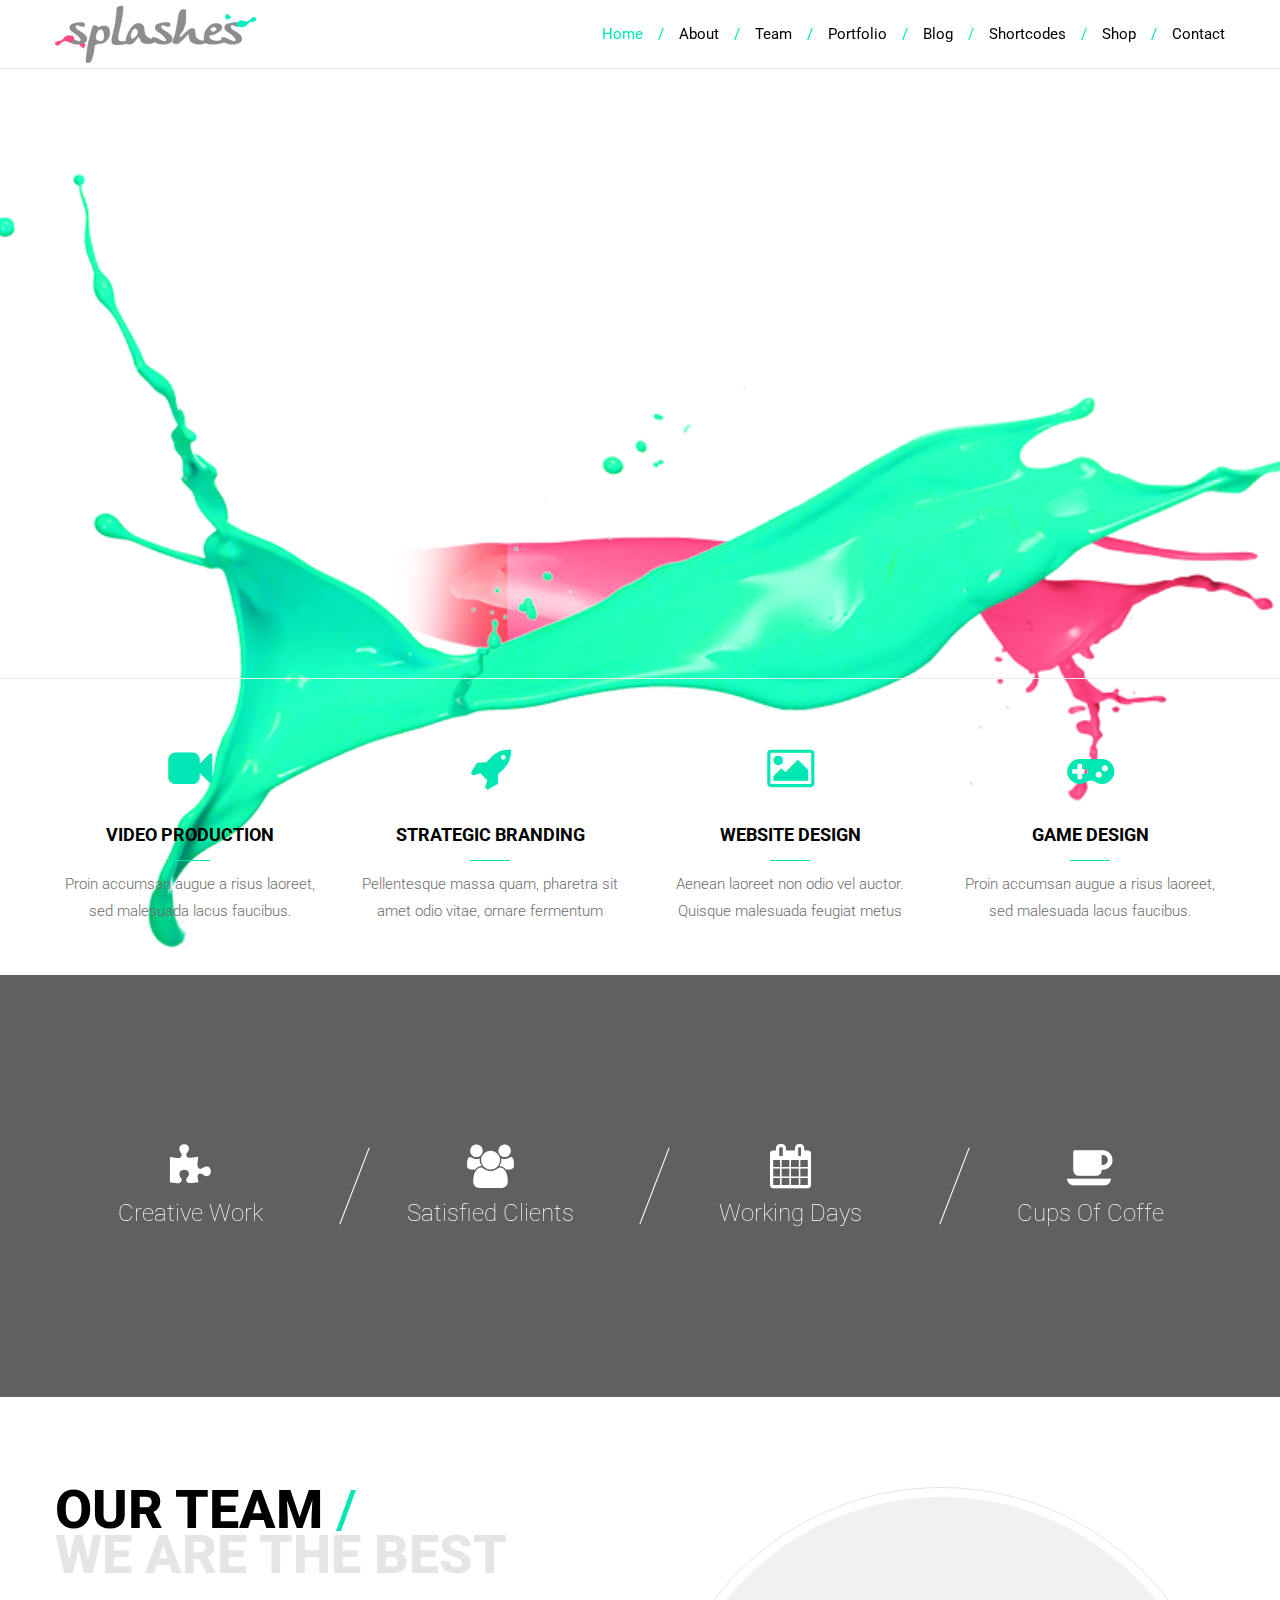
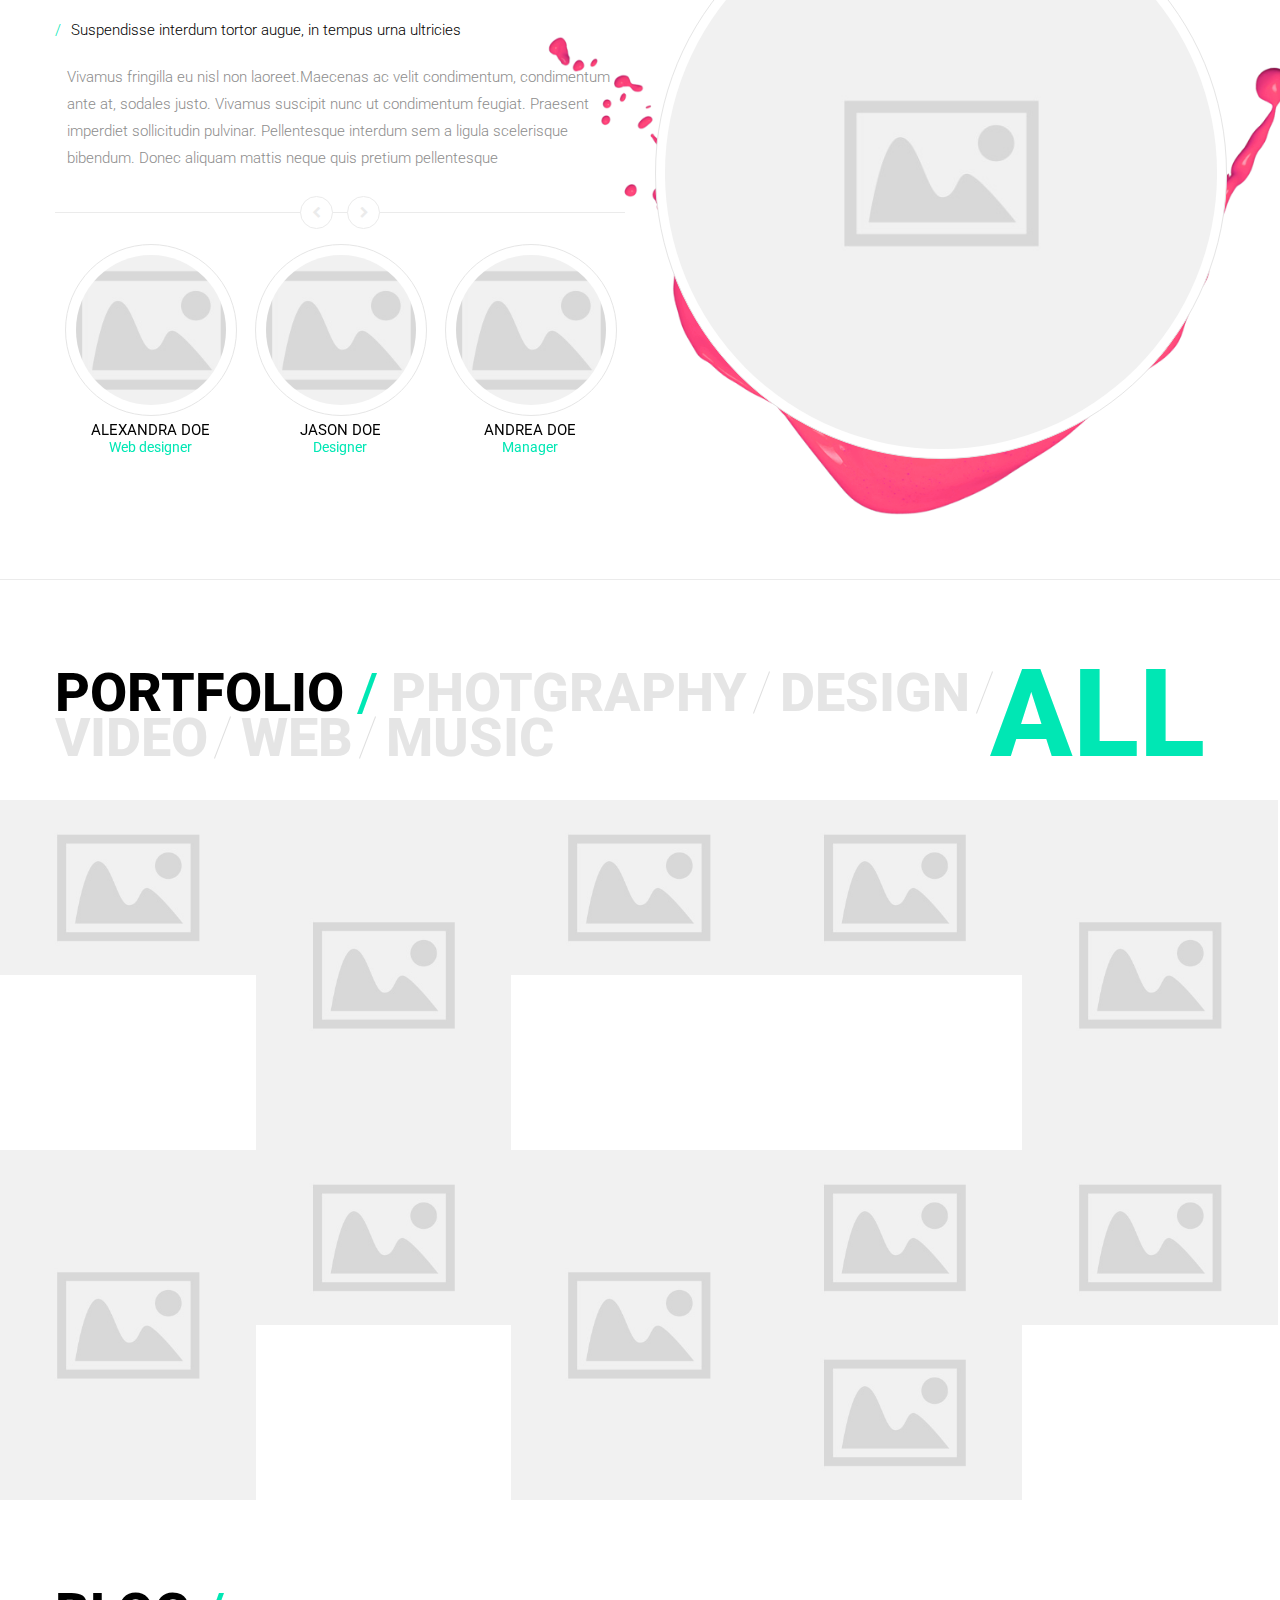
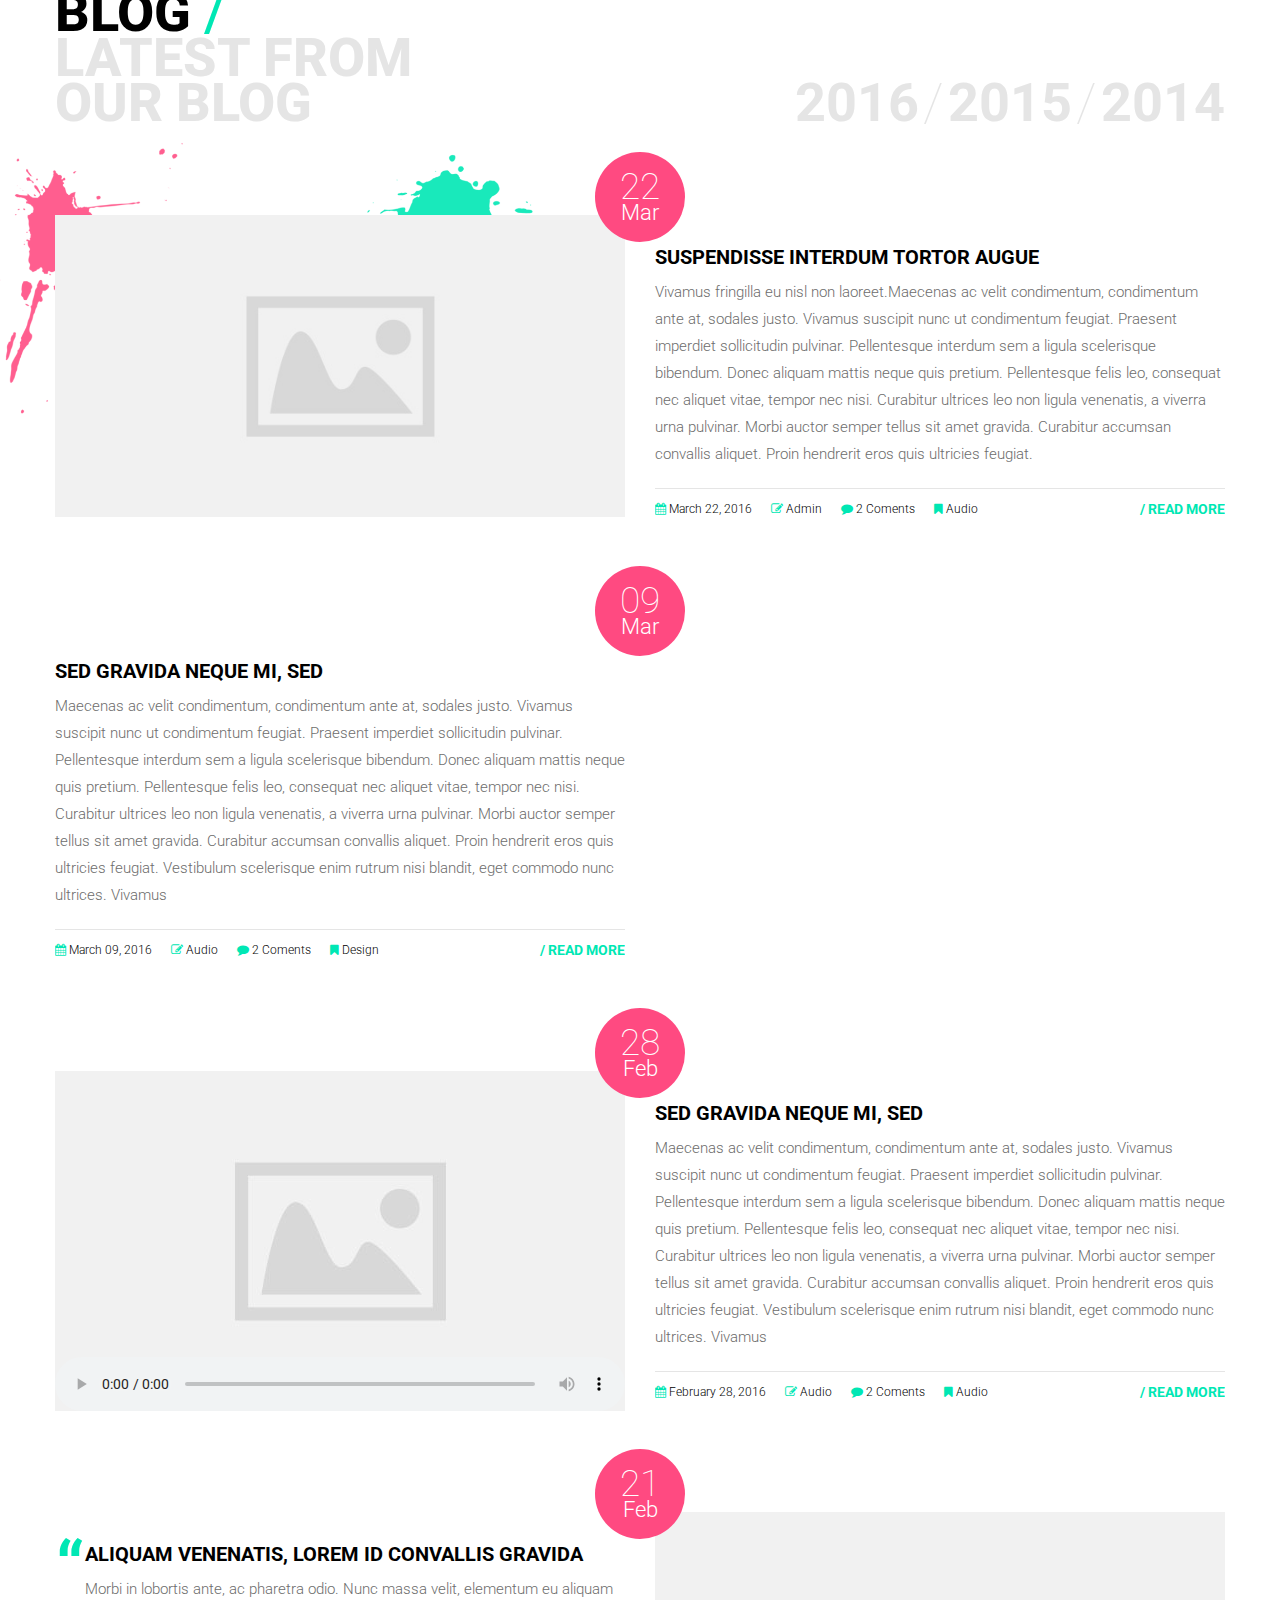
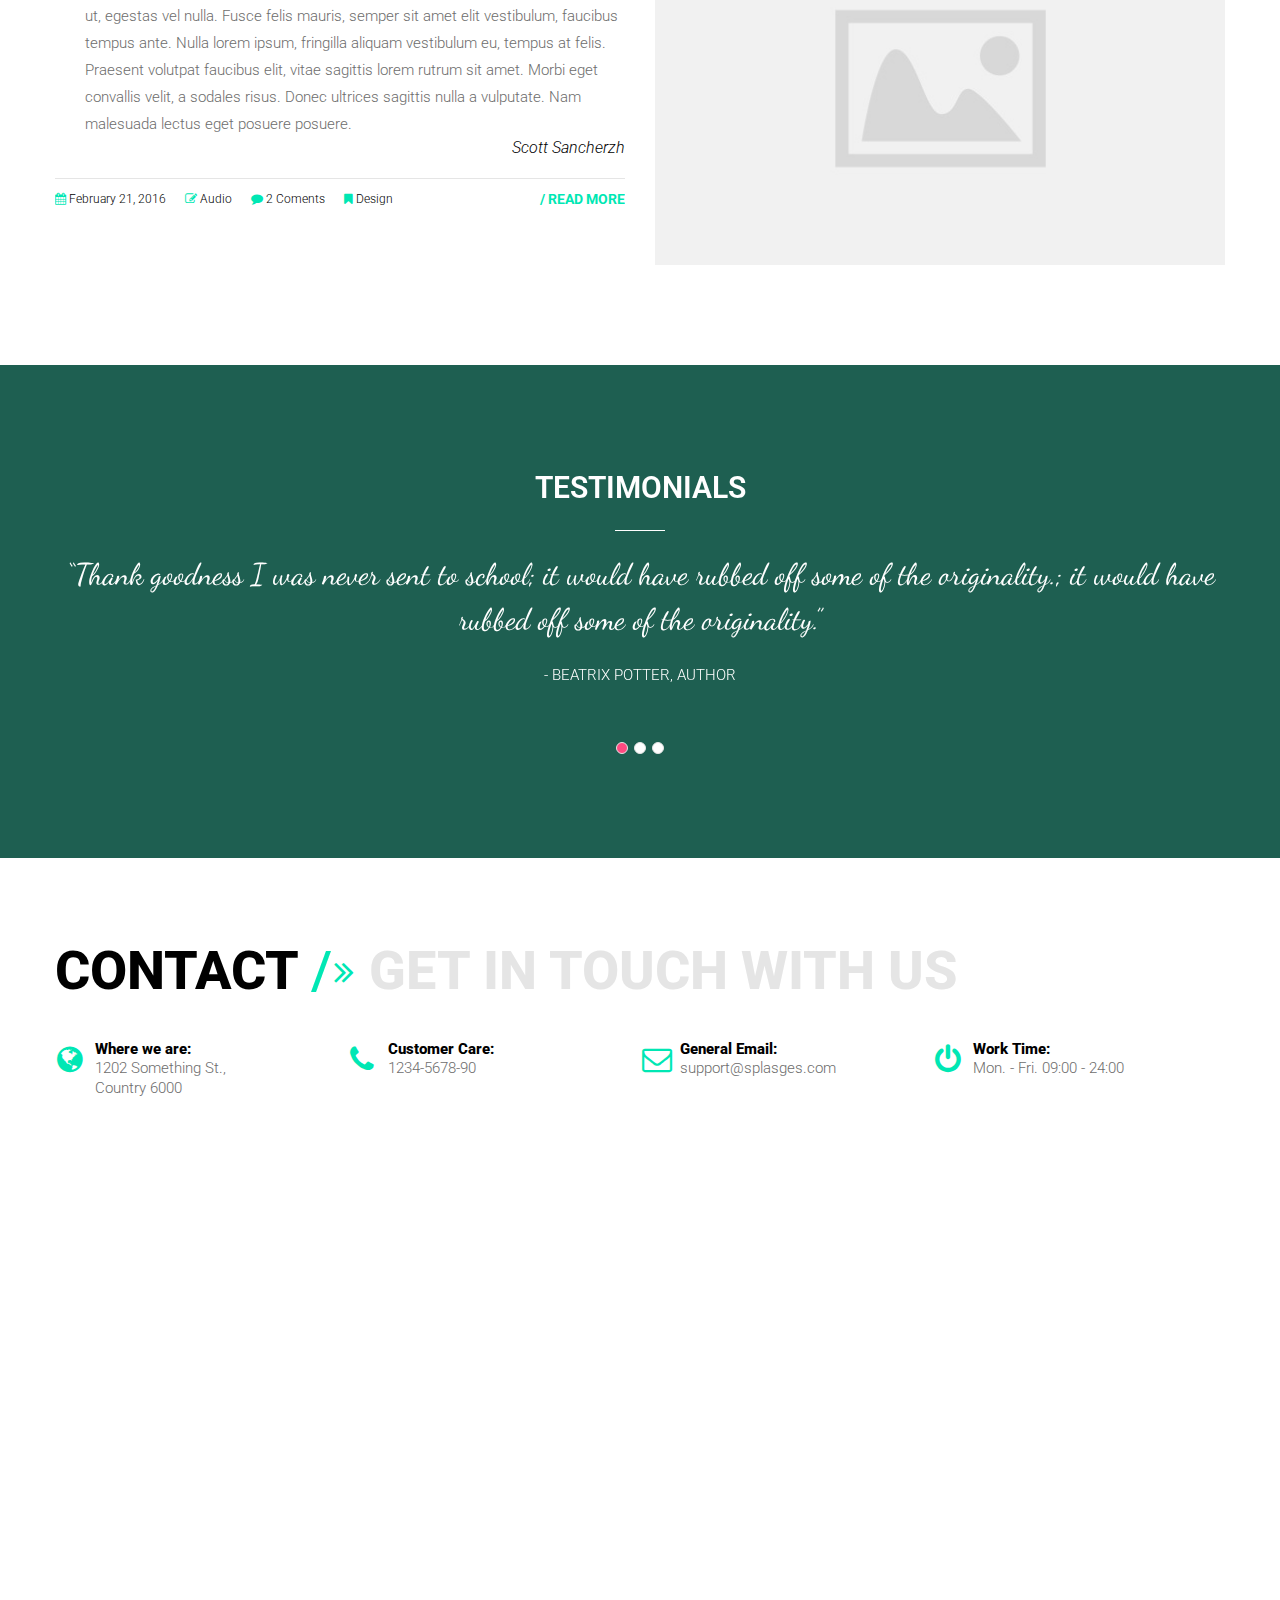
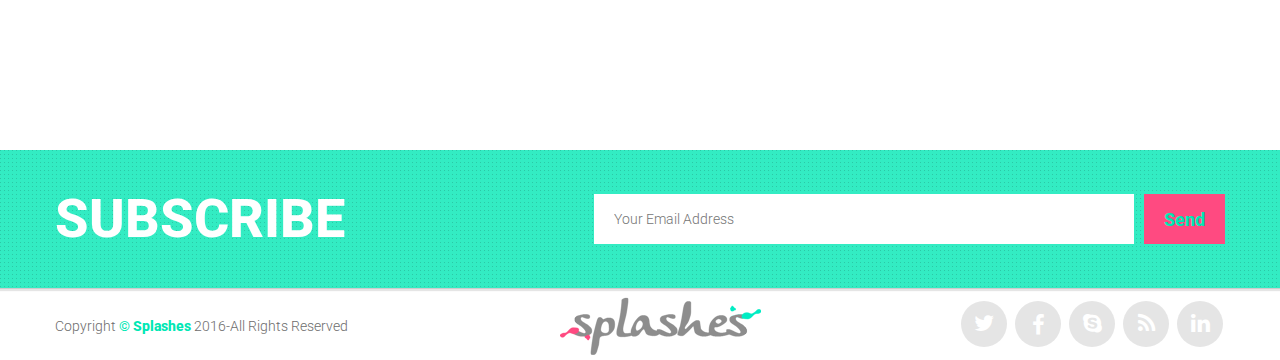
==== index.html @ 43b899f1 "first commit" ====
<!DOCTYPE html>
<html>
  <head>
    <title>Splashes</title>
    <meta charset="utf-8" />
    <meta
      name="viewport"
      content="width=device-width, initial-scale=1.0, minimum-scale=1.0"
    />
    <!--styles -->
    <link rel="stylesheet" href="css/main.css" />
    <link rel="stylesheet" href="css/jquery.fancybox.css" />
    <link rel="stylesheet" href="css/font-awesome.css" />
    <link rel="stylesheet" href="css/jquery.owl.carousel.css" />
    <link rel="stylesheet" href="css/animate.css" />
    <link
      rel="stylesheet"
      type="text/css"
      href="rs-plugin/css/settings.css"
      media="screen"
    />
    <!--styles -->
  </head>
  <body class="main-page pc">
    <!-- page header -->
    <header id="home">
      <!-- sticky menu -->
      <div class="stick-wrapper">
        <div class="sticky clear">
          <div class="grid-row">
            <img class="splash" src="img/splash.png" alt="" />
            <div class="logo">
              <a href="index.html"><img src="images/logo.png" alt="" /></a>
            </div>
            <nav class="nav">
              <a href="#" class="switcher">
                <i class="fa fa-bars"></i>
              </a>
              <ul class="clear">
                <li><a href="index.html" class="active-link">Home</a></li>
                <li><a href="aboutus.html">About</a></li>
                <li><a href="team.html">Team</a></li>
                <li>
                  <a href="portfolio-four-columns.html">Portfolio</a>
                  <ul>
                    <li>
                      <a href="portfolio-four-columns.html"
                        ><span>Four Columns</span></a
                      >
                    </li>
                    <li>
                      <a href="portfolio-tree-columns.html"
                        ><span>Three Columns</span></a
                      >
                    </li>
                    <li>
                      <a href="portfolio-two-columns.html"
                        ><span>Two Columns</span></a
                      >
                    </li>
                    <li>
                      <a href="portfolio-single-item.html"
                        ><span>Single Item</span></a
                      >
                    </li>
                  </ul>
                </li>
                <li>
                  <a href="blog-with-sidebar.html">Blog</a>
                  <ul>
                    <li>
                      <a href="blog-with-sidebar.html"
                        ><span>Blog With Sidebar</span></a
                      >
                    </li>
                    <li>
                      <a href="blog-fullwidth.html"
                        ><span>Blog Full Width</span></a
                      >
                    </li>
                    <li>
                      <a href="blog-single-post.html"
                        ><span>Single Post</span></a
                      >
                    </li>
                  </ul>
                </li>
                <li><a href="shortcodes.html">Shortcodes</a></li>
                <li class="left">
                  <a href="shop-product-list.html">Shop</a>
                  <ul>
                    <li>
                      <a href="shop-cart.html"><span>Shop Cart</span></a>
                    </li>
                    <li>
                      <a href="shop-product-list.html"
                        ><span>Shop Product List</span></a
                      >
                    </li>
                    <li>
                      <a href="shop-single-product.html"
                        ><span>Shop Single Product</span></a
                      >
                    </li>
                  </ul>
                </li>
                <li class="last"><a href="contact.html">Contact</a></li>
              </ul>
            </nav>
          </div>
        </div>
      </div>
      <!--/ sticky menu -->
    </header>
    <!--/ pade header -->
    <!-- page content -->

    <section id="about" class="about-us padding-section">
      <div class="grid-row" style="display: flex; justify-content: center">
          <div class="grid-col grid-col-12 content-img col-sd-12">
            <!-- <img class="ipad" src="images/ipad.png" alt /> -->
            <div class="h_iframe">
              <iframe
                src="https://www.youtube.com/embed/iA7XCf78ITU?autoplay=1"
                frameborder="0"
                allow="accelerometer; autoplay; encrypted-media; gyroscope; picture-in-picture"
                allowfullscreen
              ></iframe>
            </div>
            <img id="splash-1" src="img/splash-1.png" alt />
            <img id="splash-2" src="img/splash-2.png" alt />
          </div>
        </div>
      </div>
      <hr />
      <div class="grid-row clear">
        <div class="grid-col-row">
          <div class="item-example grid-col grid-col-3">
            <div class="rectangle"><i class="fa fa-video-camera"></i></div>
            <h3>VIDEO PRODUCTION</h3>
            <div class="line"></div>
            <p>
              Proin accumsan augue a risus laoreet, sed malesuada lacus
              faucibus.
            </p>
          </div>
          <div class="item-example grid-col grid-col-3">
            <div class="rectangle"><i class="fa fa-rocket"></i></div>
            <h3>STRATEGIC BRANDING</h3>
            <div class="line"></div>
            <p>
              Pellentesque massa quam, pharetra sit amet odio vitae, ornare
              fermentum
            </p>
          </div>
          <div class="item-example grid-col grid-col-3">
            <div class="rectangle"><i class="fa fa-image"></i></div>
            <h3>WEBSITE DESIGN</h3>
            <div class="line"></div>
            <p>
              Aenean laoreet non odio vel auctor. Quisque malesuada feugiat
              metus
            </p>
          </div>
          <div class="item-example grid-col grid-col-3">
            <div class="rectangle"><i class="fa fa-gamepad"></i></div>
            <h3>GAME DESIGN</h3>
            <div class="line"></div>
            <p>
              Proin accumsan augue a risus laoreet, sed malesuada lacus
              faucibus.
            </p>
          </div>
        </div>
      </div>
    </section>

    <section class="text-section parallaxed">
      <div
        class="parallax-image"
        data-parallax-left="0.5"
        data-parallax-top="0.3"
        data-parallax-scroll-speed="0.5"
      >
        <img src="images/parallax-2.jpg" alt="" />
      </div>
      <div class="grid-row">
        <div class="parallax-content-second">
          <div class="grid-col-row clear">
            <div class="grid-col grid-col-3">
              <div class="counter-block">
                <i class="fa fa-puzzle-piece"></i>
                <div class="counter" data-count="675"></div>
                <div class="counter-name">Creative Work</div>
              </div>
            </div>
            <div class="grid-col grid-col-3">
              <div class="counter-block">
                <i class="fa fa-group"></i>
                <div class="counter" data-count="945"></div>
                <div class="counter-name">Satisfied Clients</div>
              </div>
            </div>
            <div class="grid-col grid-col-3">
              <div class="counter-block">
                <i class="fa fa-calendar"></i>
                <div class="counter" data-count="756"></div>
                <div class="counter-name">Working Days</div>
              </div>
            </div>
            <div class="grid-col grid-col-3">
              <div class="counter-block last">
                <i class="fa fa-coffee"></i>
                <div class="counter" data-count="859"></div>
                <div class="counter-name">Cups Of Coffe</div>
              </div>
            </div>
          </div>
        </div>
      </div>
    </section>

    <section id="team" class="our-team padding-section">
      <div class="grid-row">
        <div class="grid-col-row clear">
          <div class="grid-col grid-col-6 col-sd-12">
            <div class="title">
              <span class="main-title">OUR TEAM</span>
              <span class="slash-icon">/</span><br />WE ARE THE BEST
            </div>
            <dl>
              <dt>
                Suspendisse interdum tortor augue, in tempus urna ultricies
              </dt>
              <dd>
                Vivamus fringilla eu nisl non laoreet.Maecenas ac velit
                condimentum, condimentum ante at, sodales justo. Vivamus
                suscipit nunc ut condimentum feugiat. Praesent imperdiet
                sollicitudin pulvinar. Pellentesque interdum sem a ligula
                scelerisque bibendum. Donec aliquam mattis neque quis pretium
                pellentesque
              </dd>
            </dl>
            <br />
            <div class="carousel-nav">
              <div class="carousel-button">
                <div class="prev"><i class="fa fa-chevron-left"></i></div>
                <div class="next"><i class="fa fa-chevron-right"></i></div>
              </div>
              <div class="carousel-line"></div>
            </div>
            <div id="tabs-carousel" class="owl-carousel choose-team">
              <div class="team-item">
                <div class="border-img">
                  <a id="tab1" class="active">
                    <div class="window-tabs">
                      <div class="overflow-block"></div>
                      <img src="images/team/img-team-2.jpg" alt />
                    </div>
                  </a>
                </div>
                <h2>alexandra doe</h2>
                <p>Web designer</p>
              </div>
              <div class="team-item">
                <div class="border-img">
                  <a id="tab2"
                    ><div class="window-tabs">
                      <div class="overflow-block"></div>
                      <img src="images/team/img-team-1.jpg" alt />
                    </div>
                  </a>
                </div>
                <h2>jason doe</h2>
                <p>Designer</p>
              </div>
              <div class="team-item">
                <div class="border-img">
                  <a id="tab3">
                    <div class="window-tabs">
                      <div class="overflow-block"></div>
                      <img src="images/team/img-team-3.jpg" alt />
                    </div>
                  </a>
                </div>
                <h2>andrea doe</h2>
                <p>Manager</p>
              </div>
              <div class="team-item">
                <div class="border-img">
                  <a id="tab4">
                    <div class="window-tabs">
                      <div class="overflow-block"></div>
                      <img src="images/team/img-team-4.jpg" alt />
                    </div>
                  </a>
                </div>
                <h2>luo bloxham</h2>
                <p>Web designer</p>
              </div>
              <div class="team-item">
                <div class="border-img">
                  <a id="tab5">
                    <div class="window-tabs">
                      <div class="overflow-block"></div>
                      <img src="images/team/img-team-5.jpg" alt />
                    </div>
                  </a>
                </div>
                <h2>alexandra doe</h2>
                <p>Web designer</p>
              </div>
            </div>
          </div>
          <div class="grid-col grid-col-6 col-sd-12">
            <div class="border-img">
              <div class="window-tabs big-window-tab">
                <div class="choose-team">
                  <div id="con_tab1" class="active">
                    <div class="overflow-block">
                      <div class="inform-item">
                        <div class="item-name">
                          Alexandra doe<br />
                          <p>web designer</p>
                        </div>
                        <p>
                          Ut in orci ac tortor sodales ultricies et vitae ante.
                          Nulla condimentum nec libero vel luctus. Donec odio
                          libero, ornare ac quam ac, rutrum ornare mi.
                        </p>
                        <div class="social-person clear">
                          <div class="circle">
                            <a href="#"><i class="fa fa-twitter"></i></a>
                          </div>
                          <div class="circle">
                            <a href="#"><i class="fa fa-facebook"></i></a>
                          </div>
                          <div class="circle">
                            <a href="#"><i class="fa fa-skype"></i></a>
                          </div>
                        </div>
                      </div>
                    </div>
                    <img src="images/team/img-team-2big.jpg" alt />
                  </div>
                  <div id="con_tab2">
                    <div class="overflow-block">
                      <div class="inform-item">
                        <div class="item-name">
                          jason doe<br />
                          <p>designer</p>
                        </div>
                        <p>
                          Ut in orci ac tortor sodales ultricies et vitae ante.
                          Nulla condimentum nec libero vel luctus. Donec odio
                          libero, ornare ac quam ac, rutrum ornare mi.
                        </p>
                        <div class="social-person clear">
                          <div class="circle">
                            <a href="#"><i class="fa fa-twitter"></i></a>
                          </div>
                          <div class="circle">
                            <a href="#"><i class="fa fa-facebook"></i></a>
                          </div>
                          <div class="circle">
                            <a href="#"><i class="fa fa-skype"></i></a>
                          </div>
                        </div>
                      </div>
                    </div>
                    <img src="images/team/img-team-1big.jpg" alt />
                  </div>
                  <div id="con_tab3">
                    <div class="overflow-block">
                      <div class="inform-item">
                        <div class="item-name">
                          jason doe<br />
                          <p>designer</p>
                        </div>
                        <p>
                          Ut in orci ac tortor sodales ultricies et vitae ante.
                          Nulla condimentum nec libero vel luctus. Donec odio
                          libero, ornare ac quam ac, rutrum ornare mi.
                        </p>
                        <div class="social-person clear">
                          <div class="circle">
                            <a href="#"><i class="fa fa-twitter"></i></a>
                          </div>
                          <div class="circle">
                            <a href="#"><i class="fa fa-facebook"></i></a>
                          </div>
                          <div class="circle">
                            <a href="#"><i class="fa fa-skype"></i></a>
                          </div>
                        </div>
                      </div>
                    </div>
                    <img src="images/team/img-team-3big.jpg" alt />
                  </div>
                  <div id="con_tab4">
                    <div class="overflow-block">
                      <div class="inform-item">
                        <div class="item-name">
                          Luo bloxham<br />
                          <p>designer</p>
                        </div>
                        <p>
                          Ut in orci ac tortor sodales ultricies et vitae ante.
                          Nulla condimentum nec libero vel luctus. Donec odio
                          libero, ornare ac quam ac, rutrum ornare mi.
                        </p>
                        <div class="social-person clear">
                          <div class="circle">
                            <a href="#"><i class="fa fa-twitter"></i></a>
                          </div>
                          <div class="circle">
                            <a href="#"><i class="fa fa-facebook"></i></a>
                          </div>
                          <div class="circle">
                            <a href="#"><i class="fa fa-skype"></i></a>
                          </div>
                        </div>
                      </div>
                    </div>
                    <img src="images/team/img-team-4big.jpg" alt />
                  </div>
                  <div id="con_tab5">
                    <div class="overflow-block">
                      <div class="inform-item">
                        <div class="item-name">
                          alexandra doe<br />
                          <p>designer</p>
                        </div>
                        <p>
                          Ut in orci ac tortor sodales ultricies et vitae ante.
                          Nulla condimentum nec libero vel luctus. Donec odio
                          libero, ornare ac quam ac, rutrum ornare mi.
                        </p>
                        <div class="social-person clear">
                          <div class="circle">
                            <a href="#"><i class="fa fa-twitter"></i></a>
                          </div>
                          <div class="circle">
                            <a href="#"><i class="fa fa-facebook"></i></a>
                          </div>
                          <div class="circle">
                            <a href="#"><i class="fa fa-skype"></i></a>
                          </div>
                        </div>
                      </div>
                    </div>
                    <img src="images/team/img-team-5big.jpg" alt />
                  </div>
                </div>
              </div>
              <img id="splash-3" src="img/splash-3.png" alt />
            </div>
          </div>
        </div>
      </div>
    </section>

    <hr />

    <section id="portfolio" class="portfolio padding-section">
      <div class="grid-row">
        <div class="portfolio-filter clear">
          <div class="title">
            <a href="#" class="all-iso-item active" data-filter=".item">ALL</a>
            <span class="main-title">PORTFOLIO</span>
            <span class="slash-icon">/</span>
            <a href="#" data-filter=".photo">PHOTGRAPHY</a>
            <a href="#" data-filter=".design">DESIGN</a>
            <a href="#" data-filter=".video">VIDEO</a>
            <a href="#" data-filter=".web">WEB</a>
            <a href="#" data-filter=".music">MUSIC</a>
          </div>
        </div>
      </div>
      <div class="isotope">
        <div class="item design photo video web">
          <div class="portfolio-hover">
            <div class="portfolio-info">
              <a href=""><div class="portfolio-title">Future timeline</div></a>
              <div class="portfolio-divider"></div>
              <div class="portfolio-description">Photography, Art</div>
            </div>
          </div>
          <img src="images/isotop/iso1.jpg" alt />
        </div>
        <div class="item illust video">
          <div class="portfolio-hover">
            <div class="portfolio-info">
              <a href=""><div class="portfolio-title">Sit Amet</div></a>
              <div class="portfolio-divider"></div>
              <div class="portfolio-description">Video, Art</div>
            </div>
          </div>
          <img src="images/isotop/iso3.jpg" alt />
        </div>
        <div class="item design illust photo web">
          <div class="portfolio-hover">
            <div class="portfolio-info">
              <a href=""><div class="portfolio-title">Sed Laoreete</div></a>
              <div class="portfolio-divider"></div>
              <div class="portfolio-description">Video, Photography</div>
            </div>
          </div>
          <img src="images/isotop/iso5.jpg" alt />
        </div>
        <div class="item illust photo">
          <div class="portfolio-hover">
            <div class="portfolio-info">
              <a href=""><div class="portfolio-title">Amet Interdum</div></a>
              <div class="portfolio-divider"></div>
              <div class="portfolio-description">Music, Art</div>
            </div>
          </div>
          <img src="images/isotop/iso8.jpg" alt />
        </div>
        <div class="item design video web">
          <div class="portfolio-hover">
            <div class="portfolio-info">
              <a href=""><div class="portfolio-title">Cras varius</div></a>
              <div class="portfolio-divider"></div>
              <div class="portfolio-description">Photography, Art</div>
            </div>
          </div>
          <img src="images/isotop/iso10.jpg" alt />
        </div>
        <div class="item illust photo video">
          <div class="portfolio-hover">
            <div class="portfolio-info">
              <a href=""><div class="portfolio-title">Maecenas Semper</div></a>
              <div class="portfolio-divider"></div>
              <div class="portfolio-description">Business, Art</div>
            </div>
          </div>
          <img src="images/isotop/iso2.jpg" alt />
        </div>
        <div class="item illust video web music">
          <div class="portfolio-hover">
            <div class="portfolio-info">
              <a href=""
                ><div class="portfolio-title">Scelerisque Venen</div></a
              >
              <div class="portfolio-divider"></div>
              <div class="portfolio-description">Music, Art</div>
            </div>
          </div>
          <img src="images/isotop/iso6.jpg" alt />
        </div>
        <div class="item design photo music">
          <div class="portfolio-hover">
            <div class="portfolio-info">
              <a href=""><div class="portfolio-title">Libero Luctus</div></a>
              <div class="portfolio-divider"></div>
              <div class="portfolio-description">Music, Art</div>
            </div>
          </div>
          <img src="images/isotop/iso9.jpg" alt />
        </div>
        <div class="item photo web music">
          <div class="portfolio-hover">
            <div class="portfolio-info">
              <a href=""><div class="portfolio-title">Dlandit Cursus</div></a>
              <div class="portfolio-divider"></div>
              <div class="portfolio-description">Business, Art</div>
            </div>
          </div>
          <img src="images/isotop/iso4.jpg" alt />
        </div>
        <div class="item photo video web music">
          <div class="portfolio-hover">
            <div class="portfolio-info">
              <a href=""><div class="portfolio-title">Future timeline</div></a>
              <div class="portfolio-divider"></div>
              <div class="portfolio-description">Music, Photography</div>
            </div>
          </div>
          <img src="images/isotop/iso7.jpg" alt />
        </div>
        <div class="item design video music">
          <div class="portfolio-hover">
            <div class="portfolio-info">
              <a href=""><div class="portfolio-title">Sed Tempor</div></a>
              <div class="portfolio-divider"></div>
              <div class="portfolio-description">Business, Art</div>
            </div>
          </div>
          <img src="images/isotop/iso11.jpg" alt />
        </div>
      </div>
    </section>
    <section id="blog" class="padding-section">
      <div class="blog-head">
        <div class="grid-row">
          <div class="grid-col-row clear position">
            <div class="grid-col">
              <div class="title">
                <span class="main-title">BLOG</span>
                <span class="slash-icon">/</span><br />
                LATEST FROM<br />OUR BLOG
              </div>
            </div>
            <div class="grid-col grid-col-8 clear bottom">
              <div class="years"><a href="blog-fullwidth.html">2016</a></div>
              <div class="slash">/</div>
              <div class="years"><a href="blog-fullwidth.html">2015</a></div>
              <div class="slash">/</div>
              <div class="years"><a href="blog-fullwidth.html">2014</a></div>
            </div>
          </div>
        </div>
      </div>
      <div class="blog-content">
        <div class="grid-row">
          <div class="blog">
            <div class="item clear">
              <div class="date-round">
                <div class="date-mounth">
                  <span>22</span>
                  <p>Mar</p>
                </div>
              </div>
              <div class="media-block left-block">
                <img id="splash-4" src="img/splash-4.png" alt />
                <div class="picture">
                  <div class="hover-effect"></div>
                  <div class="link-cont">
                    <a
                      href="blog-single-post.html"
                      class="cws-slide-left fa fa-share-alt"
                    ></a>
                    <a
                      href="images/blog-image1.jpg"
                      class="fancy fa fa-search"
                    ></a>
                    <a
                      href="blog-single-post.html"
                      class="cws-slide-right fa fa-heart"
                    ></a>
                  </div>
                  <img src="images/blog-image1.jpg" alt />
                  <div class="canvas">
                    <div class="grad"></div>
                  </div>
                </div>
              </div>

              <div class="item-header">
                <h2>Suspendisse interdum tortor augue</h2>
              </div>
              <div class="content">
                <p>
                  Vivamus fringilla eu nisl non laoreet.Maecenas ac velit
                  condimentum, condimentum ante at, sodales justo. Vivamus
                  suscipit nunc ut condimentum feugiat. Praesent imperdiet
                  sollicitudin pulvinar. Pellentesque interdum sem a ligula
                  scelerisque bibendum. Donec aliquam mattis neque quis pretium.
                  Pellentesque felis leo, consequat nec aliquet vitae, tempor
                  nec nisi. Curabitur ultrices leo non ligula venenatis, a
                  viverra urna pulvinar. Morbi auctor semper tellus sit amet
                  gravida. Curabitur accumsan convallis aliquet. Proin hendrerit
                  eros quis ultricies feugiat.
                </p>
              </div>
              <div class="post-info clear">
                <span><i class="fa fa-calendar"></i> March 22, 2016</span>
                <span><i class="fa fa-edit"></i> Admin</span>
                <span><i class="fa fa-comment"></i> 2 Coments</span>
                <span><i class="fa fa-bookmark"></i> Audio</span>
                <a class="button" href="#">/ READ MORE</a>
              </div>
            </div>
            <div class="item clear">
              <div class="date-round">
                <div class="date-mounth">
                  <span>09</span>
                  <p>Mar</p>
                </div>
              </div>
              <div class="media-block right-block">
                <div class="video">
                  <iframe
                    src="https://www.youtube.com/embed/k_okcNVZqqI"
                  ></iframe>
                </div>
              </div>
              <div class="item-header">
                <h2>Sed gravida neque mi, sed</h2>
              </div>
              <div class="content">
                <p>
                  Maecenas ac velit condimentum, condimentum ante at, sodales
                  justo. Vivamus suscipit nunc ut condimentum feugiat. Praesent
                  imperdiet sollicitudin pulvinar. Pellentesque interdum sem a
                  ligula scelerisque bibendum. Donec aliquam mattis neque quis
                  pretium. Pellentesque felis leo, consequat nec aliquet vitae,
                  tempor nec nisi. Curabitur ultrices leo non ligula venenatis,
                  a viverra urna pulvinar. Morbi auctor semper tellus sit amet
                  gravida. Curabitur accumsan convallis aliquet. Proin hendrerit
                  eros quis ultricies feugiat. Vestibulum scelerisque enim
                  rutrum nisi blandit, eget commodo nunc ultrices. Vivamus
                </p>
              </div>
              <div class="post-info clear">
                <span><i class="fa fa-calendar"></i> March 09, 2016</span>
                <span><i class="fa fa-edit"></i> Audio</span>
                <span><i class="fa fa-comment"></i> 2 Coments</span>
                <span><i class="fa fa-bookmark"></i> Design</span>
                <a class="button" href="#">/ READ MORE</a>
              </div>
            </div>
            <div class="item clear">
              <div class="date-round">
                <div class="date-mounth">
                  <span>28</span>
                  <p>Feb</p>
                </div>
              </div>
              <div class="media-block left-block">
                <div class="picture">
                  <div class="hover-effect"></div>
                  <div class="link-cont">
                    <a
                      href="blog-single-post.html"
                      class="cws-slide-left fa fa-headphones"
                    ></a>
                    <a
                      href="images/blog-image2.jpg"
                      class="fancy fa fa-search"
                    ></a>
                    <a
                      href="blog-single-post.html"
                      class="cws-slide-right fa fa-heart"
                    ></a>
                  </div>
                  <div class="music">
                    <img src="images/blog-image2.jpg" alt />
                    <audio controls>
                      <source src="audio/audio.mp3" type="audio/mpeg" />
                    </audio>
                  </div>
                </div>
              </div>
              <div class="item-header">
                <h2>Sed gravida neque mi, sed</h2>
              </div>
              <div class="content">
                <p>
                  Maecenas ac velit condimentum, condimentum ante at, sodales
                  justo. Vivamus suscipit nunc ut condimentum feugiat. Praesent
                  imperdiet sollicitudin pulvinar. Pellentesque interdum sem a
                  ligula scelerisque bibendum. Donec aliquam mattis neque quis
                  pretium. Pellentesque felis leo, consequat nec aliquet vitae,
                  tempor nec nisi. Curabitur ultrices leo non ligula venenatis,
                  a viverra urna pulvinar. Morbi auctor semper tellus sit amet
                  gravida. Curabitur accumsan convallis aliquet. Proin hendrerit
                  eros quis ultricies feugiat. Vestibulum scelerisque enim
                  rutrum nisi blandit, eget commodo nunc ultrices. Vivamus
                </p>
              </div>
              <div class="post-info clear">
                <span><i class="fa fa-calendar"></i> February 28, 2016</span>
                <span><i class="fa fa-edit"></i> Audio</span>
                <span><i class="fa fa-comment"></i> 2 Coments</span>
                <span><i class="fa fa-bookmark"></i> Audio</span>
                <a class="button" href="#">/ READ MORE</a>
              </div>
            </div>
            <div class="item clear">
              <div class="date-round">
                <div class="date-mounth">
                  <span>21</span>
                  <p>Feb</p>
                </div>
              </div>
              <div class="media-block right-block">
                <div class="picture">
                  <div class="hover-effect"></div>
                  <div class="link-cont">
                    <a
                      href="blog-single-post.html"
                      class="cws-slide-left fa fa-share-alt"
                    ></a>
                    <a
                      href="images/blog-image3.jpg"
                      class="fancy fa fa-search"
                    ></a>
                    <a
                      href="blog-single-post.html"
                      class="cws-slide-right fa fa-heart"
                    ></a>
                  </div>
                  <img src="images/blog-image3.jpg" alt />
                </div>
              </div>
              <div class="content">
                <div class="quote">
                  <blockquote class="blog-quote">
                    <h2>Aliquam venenatis, lorem id convallis gravida</h2>
                    <p>
                      Morbi in lobortis ante, ac pharetra odio. Nunc massa
                      velit, elementum eu aliquam ut, egestas vel nulla. Fusce
                      felis mauris, semper sit amet elit vestibulum, faucibus
                      tempus ante. Nulla lorem ipsum, fringilla aliquam
                      vestibulum eu, tempus at felis. Praesent volutpat faucibus
                      elit, vitae sagittis lorem rutrum sit amet. Morbi eget
                      convallis velit, a sodales risus. Donec ultrices sagittis
                      nulla a vulputate. Nam malesuada lectus eget posuere
                      posuere.
                    </p>
                    <div class="quote-author">Scott Sancherzh</div>
                  </blockquote>
                </div>
              </div>
              <div class="post-info clear">
                <span><i class="fa fa-calendar"></i> February 21, 2016</span>
                <span><i class="fa fa-edit"></i> Audio</span>
                <span><i class="fa fa-comment"></i> 2 Coments</span>
                <span><i class="fa fa-bookmark"></i> Design</span>
                <a class="button" href="#">/ READ MORE</a>
              </div>
            </div>
          </div>
        </div>
      </div>
    </section>
    <section id="innovation" class="innovation parallaxed">
      <div
        class="parallax-image"
        data-parallax-left="0.5"
        data-parallax-top="0.3"
        data-parallax-scroll-speed="0.5"
      >
        <img src="images/parallax-3.jpg" alt="" />
      </div>
      <div class="grid-row">
        <div class="parallax-content-third">
          <div id="client-carousel" class="owl-carousel">
            <div>
              <p class="testimonial-title">TESTIMONIALS</p>
              <div class="testimonial-separator"></div>
              <p class="testimonial-text">
                “Thank goodness I was never sent to school; it would have rubbed
                off some of the originality.; it would have rubbed off some of
                the originality.”
              </p>
              <p class="testimonial-author">- BEATRIX POTTER, AUTHOR</p>
            </div>
            <div>
              <p class="testimonial-title">TESTIMONIALS</p>
              <div class="testimonial-separator"></div>
              <p class="testimonial-text">
                “Thank goodness I was never sent to school; it would have rubbed
                off some of the originality.”
              </p>
              <p class="testimonial-author">- BEATRIX POTTER, AUTHOR</p>
            </div>
            <div>
              <p class="testimonial-title">TESTIMONIALS</p>
              <div class="testimonial-separator"></div>
              <p class="testimonial-text">
                “Thank goodness I was never sent to school; it would have rubbed
                off some of the originality.”
              </p>
              <p class="testimonial-author">- BEATRIX POTTER, AUTHOR</p>
            </div>
          </div>
        </div>
      </div>
    </section>
    <section id="contact" class="contact padding-section">
      <div class="contact-head">
        <div class="grid-row">
          <div class="title">
            <span class="main-title">CONTACT</span>
            <span class="slash-icon"
              >/<i class="fa fa-angle-double-right"></i>
            </span>
            <h5>GET IN TOUCH WITH US</h5>
          </div>
        </div>
      </div>
      <div class="grid-row clear">
        <div class="grid-contact">
          <i class="fa fa-globe"></i>
          <div class="contact-content">
            <div class="kind-contact">Where we are:</div>
            <p>1202 Something St.,<br />Country 6000</p>
          </div>
        </div>
        <div class="grid-contact">
          <i class="fa fa-phone"></i>
          <div class="contact-content">
            <div class="kind-contact">Customer Care:</div>
            <p><a href="tel:1234567890">1234-5678-90</a></p>
          </div>
        </div>
        <div class="grid-contact">
          <i class="fa fa-envelope-o"></i>
          <div class="contact-content">
            <div class="kind-contact">General Email:</div>
            <p><a href="mailto:kalfimov@gmail.com">support@splasges.com</a></p>
          </div>
        </div>
        <div class="grid-contact">
          <i class="fa fa-power-off"></i>
          <div class="contact-content">
            <div class="kind-contact">Work Time:</div>
            <p>Mon. - Fri. 09:00 - 24:00</p>
          </div>
        </div>
      </div>
      <div class="map">
        <div id="map" class="google-map"></div>
      </div>
      <div class="subscribe">
        <div class="grid-row clear">
          <div class="them-mask"></div>
          <div class="subscribe-header">subscribe</div>
          <form action="#" class="clear">
            <input type="email" placeholder="Your Email Address" />
            <button type="submit" class="button-send">Send</button>
          </form>
        </div>
      </div>
    </section>
    <!--/ page content -->
    <!-- page footer -->
    <footer id="footer">
      <div class="grid-row clear">
        <div class="footer">
          <div id="copyright">
            Copyright<span> Splashes</span> 2016-All Rights Reserved
          </div>
          <a href="index.html" class="footer-logo"
            ><img src="images/logo.png" alt=""
          /></a>
          <div class="social">
            <a href="#"
              ><div class="contact-round"><i class="fa fa-twitter"></i></div
            ></a>
            <a href="#"
              ><div class="contact-round"><i class="fa fa-facebook"></i></div
            ></a>
            <a href="#"
              ><div class="contact-round"><i class="fa fa-skype"></i></div
            ></a>
            <a href="#"
              ><div class="contact-round"><i class="fa fa-rss"></i></div
            ></a>
            <a href="#"
              ><div class="contact-round"><i class="fa fa-linkedin"></i></div
            ></a>
          </div>
        </div>
      </div>
    </footer>
    <!--/ page footer -->
    <a href="#" id="scroll-top" class="scroll-top"
      ><i class="fa fa-angle-up"></i
    ></a>
    <!-- scripts -->
    <script src="js/jquery.min.js"></script>
    <script
      type="text/javascript"
      src="rs-plugin/js/jquery.themepunch.tools.min.js"
    ></script>
    <script
      type="text/javascript"
      src="rs-plugin/js/jquery.themepunch.revolution.min.js"
    ></script>
    <script
      type="text/javascript"
      src="rs-plugin/js/extensions/revolution.extension.video.min.js"
    ></script>
    <script
      type="text/javascript"
      src="rs-plugin/js/extensions/revolution.extension.slideanims.min.js"
    ></script>
    <script
      type="text/javascript"
      src="rs-plugin/js/extensions/revolution.extension.actions.min.js"
    ></script>
    <script
      type="text/javascript"
      src="rs-plugin/js/extensions/revolution.extension.layeranimation.min.js"
    ></script>
    <script
      type="text/javascript"
      src="rs-plugin/js/extensions/revolution.extension.kenburn.min.js"
    ></script>
    <script
      type="text/javascript"
      src="rs-plugin/js/extensions/revolution.extension.navigation.min.js"
    ></script>
    <script
      type="text/javascript"
      src="rs-plugin/js/extensions/revolution.extension.migration.min.js"
    ></script>
    <script
      type="text/javascript"
      src="rs-plugin/js/extensions/revolution.extension.parallax.min.js"
    ></script>
    <script
      type="text/javascript"
      src="http://maps.google.com/maps/api/js?sensor=false"
    ></script>
    <script
      type="text/javascript"
      src="http://google-maps-utility-library-v3.googlecode.com/svn/trunk/infobox/src/infobox_packed.js"
    ></script>
    <script src="js/main.js"></script>
    <script src="js/jquery.easing.1.3.js"></script>
    <script src="js/wow.min.js"></script>
    <script src="js/jquery.isotope.min.js"></script>
    <script src="js/jquery.owl.carousel.js"></script>
    <script src="js/jquery.fancybox.pack.js"></script>
    <script src="js/jquery.fancybox-media.js"></script>
    <script src="js/retina.min.js"></script>
    <!--/ scripts -->
  </body>
</html>
---- css/main.css ----
/*
-----------------------------------------------------------------------------------
-- GENERAL
	-- reset
	-- defaults
	-- headings
	-- buttons
-- CONTENT PAGE 	
	-- sticky menu
	-- mobile menu
	-- about us
	-- contact
	-- subscribe
	-- text section
	-- tabs carousel
	-- choose team
	-- counter
	-- blog section
	-- parallax
	-- slider
	-- slider content
	-- our large team
	-- about-us page
	-- skill-bar
	-- portfolio single item
	-- alert-boxes
	-- list type
	-- tabs
	-- accordions
	-- block quote
	-- video player
-- LAYOUT
	-- scroll top
	-- clearfix
	-- grid
	-- columns
	-- page-title
	-- dividers
	-- img float
-- PLUGINS
	-- owl carousel
	-- owl carousel nav
	-- isotop
	-- isotope four columns
	-- google map
	-- footer
-- WIDGETS
	-- widget default set
	-- widget categories
	-- widget text
	-- widget search
	-- widget calendar
	-- widget recent posts
	-- widget latest news
	-- widget contact form
	-- widget flickr
	-- widget recent comments
	-- widget follow & subscribe
	-- widget menu
-- WOOCOMMERCE
	-- shop
	-- widget filter price
	-- pagination
	-- woocommerce tags
	-- woocommerce comments
	-- product carousel
	-- shop cart
	-- message form

	
*/
@import url(http://fonts.googleapis.com/css?family=Roboto:900,500,400italic,400italic,300italic,300,700,400);
@import url(http://fonts.googleapis.com/css?family=Dancing+Script);
@import url(http://fonts.googleapis.com/css?family=Pacifico);
/**/
/* reset */
/**/
html,
body {
  width: 100%;
  min-height: 100%;
  -webkit-tap-highlight-color: rgba(0, 0, 0, 0);
}
html,
body,
iframe,
header,
footer,
main,
aside,
nav,
section,
article,
div,
h1,
h2,
h3,
h4,
h5,
h6,
p,
dl,
dt,
dd,
ul,
ol,
li,
hr,
blockquote,
pre,
a,
address,
del,
em,
sub,
figure,
figcaption,
img,
form,
fieldset,
legend,
label,
input,
select,
textarea,
button,
table,
thead,
tbody,
tfoot,
tr,
th,
td {
  margin: 0;
  padding: 0;
  border: 0;
  outline: none;
  background: none;
  font-size: 100%;
  font: inherit;
  vertical-align: baseline;
}
html,
body,
iframe,
header,
footer,
main,
aside,
nav,
section,
article,
div,
h1,
h2,
h3,
h4,
h5,
h6,
p,
dl,
dt,
dd,
ul,
ol,
li,
hr,
blockqoute,
pre,
figure,
figcaption,
address,
form,
fieldset,
legend,
label,
input,
select,
textarea,
button {
  display: block;
}
input,
textarea {
  border-radius: 0;
  -moz-border-radius: 0;
  -mz-border-radius: 0;
  -webkit-border-radius: 0;
}
input,
select,
textarea,
button {
  box-sizing: border-box;
  -moz-box-sizing: border-box;
  -webkit-appearance: none;
}
html,
body {
  -webkit-text-size-adjust: none;
  width: 100%;
}
dl,
dt,
dd,
ul,
ol,
li {
  list-style: none;
}
table {
  width: 100%;
  border-collapse: collapse;
  border-spacing: 0;
}
a,
button {
  cursor: pointer;
}
i {
  font-style: normal;
}

/**/
/* defaults */
/**/
body {
  font-family: "Roboto", sans-serif;
  color: #6d6d6d;
  font-weight: 300;
}
body,
html {
  overflow-x: hidden;
}
a {
  text-decoration: none;
  color: inherit;
  -webkit-transition: all 0.3s;
  -moz-transition: all 0.3s;
  -ms-transition: all 0.3s;
  transition: all 0.3s;
}
dt,
dd,
p,
li {
  font-size: 15px;
  font-weight: 300;
  line-height: 27px;
}
p {
  color: #6d6d6d;
}
strong {
  color: black;
}
aside {
  margin-bottom: 30px;
}
/**/
/* headings */
/**/
h1 {
  font-size: 24px;
  font-weight: 800;
  line-height: 44px;
  color: black;
}
h2 {
  text-transform: uppercase;
  font-size: 20px;
  font-weight: 700;
  color: #000000;
  margin-bottom: 10px;
}
h3 {
  margin-top: 15px;
  font-size: 18px;
  font-weight: 700;
  color: #000000;
}
h4 {
  font-size: 48px;
  color: black;
}
img {
  display: block;
  height: auto;
}
.page-boxed {
  max-width: 1250px;
  margin: 0 auto;
  box-shadow: 0 0 20px rgba(0, 0, 0, 0.5);
}
@media screen and (max-width: 1200px) {
  .page-boxed {
    max-width: 1000px;
  }
}
/**/
/* Buttons */
/**/
.button {
  display: block;
  font-size: 14px;
  font-weight: 700;
  line-height: 40px;
  color: #00e7b4;
}
.button.reply:after {
  content: "\f01e";
  font-family: FontAwesome;
  margin-left: 3px;
  display: inline-block;
  color: #ff4a81;
  -webkit-transition: all 0.5s;
  -moz-transition: all 0.5s;
  -ms-transition: all 0.5s;
  transition: all 0.5s;
}
.button:hover {
  color: #ff4a81;
}
.rectangle-button {
  padding: 0px 40px;
  line-height: 60px;
  background-color: #ff4a81;
  color: white;
  font-weight: 700;
  font-size: 18px;
  display: inline-block;
  position: relative;
  margin-bottom: 5px;
  cursor: pointer;
  white-space: nowrap;
  -webkit-transition: all 0.3s;
  -moz-transition: all 0.3s;
  -ms-transition: all 0.3s;
  transition: all 0.3s;
}
.rectangle-button i {
  font-weight: 400;
  margin-left: 17px;
}
.rectangle-button.small i {
  margin-left: 12px;
  font-size: 13px;
}
.rectangle-button.medium i {
  margin-left: 15px;
  font-size: 15px;
}
.rectangle-button.mini i {
  font-size: 12px;
  margin-left: 8px;
}
.rectangle-button:hover {
  background-color: #00e7b4;
}
.rectangle-button.green {
  background-color: #00e7b4;
}
.rectangle-button.green:hover {
  background-color: #ff4a81;
}
.rectangle-button.medium {
  padding: 0px 30px;
  line-height: 50px;
  height: 50px;
}
.rectangle-button.small {
  font-size: 16px;
  padding: 0px 24px;
  line-height: 40px;
}
.rectangle-button.mini {
  font-size: 14px;
  padding: 0px 15px;
  line-height: 33px;
}
.rectangle-button.green-text {
  color: #00e7b4;
}
.rectangle-button.green-text:hover {
  color: #fff;
}
.button-outline {
  padding-right: 20px;
  padding-left: 30px;
}
.button-outline.medium {
  padding-right: 15px;
  padding-left: 19px;
}
.button-outline.small {
  padding-right: 13px;
  padding-left: 14px;
}
.button-outline.mini {
  padding-left: 8px;
  padding-right: 6px;
}
.rectangle-button.load-more {
  left: 50%;
  -moz-transform: translateX(-50%);
  -ms-transform: translateX(-50%);
  -webkit-transform: translateX(-50%);
  transform: translateX(-50%);
  margin-bottom: 50px;
}
.grid-buttons {
  width: 16.66%;
  float: left;
}
.grid-buttons .rectangle-button {
  margin-bottom: 20px;
}
.grid-buttons .round-button {
  margin-left: auto;
  margin-right: auto;
  margin-bottom: 15px;
}
.round-button.small {
  font-size: 16px;
  width: 78px;
  height: 78px;
  line-height: 78px;
}
.round-button.large {
  font-size: 18px;
  width: 110px;
  height: 110px;
  line-height: 110px;
}
.round-button {
  display: block;
  -ms-border-radius: 50%;
  -moz-border-radius: 50%;
  -webkit-border-radius: 50%;
  border-radius: 50%;
  background-color: #ff4a81;
  text-align: center;
  color: white;
  font-weight: 700;
  transition: background-color 0.3s;
}
.round-button.green {
  background-color: #00e7b4;
}
.round-button:hover {
  background-color: #00e7b4;
}
.round-button.green:hover {
  background-color: #ff4a81;
}

/**************************************/
/*           CONTENT-PAGE            */
/************************************/

/**/
/* sticky menu */
/**/
.stick-wrapper {
  position: relative;
  background-color: white;
}
.sticky {
  position: relative;
  left: 0;
  right: 0;
  z-index: 1000;
  border-bottom: 1px solid #e5e5e5;
  box-sizing: border-box;
  background-color: rgba(255, 255, 255, 1);
  z-index: 499;
}
.sticky .grid-row {
  height: 100%;
}
.logo {
  float: left;
  margin: 5px 0;
  display: inline-block;
}
.sticky .splash {
  position: absolute;
  top: -66px;
  z-index: -1;
}
.mobile .sticky .splash {
  display: none;
}
.nav {
  float: right;
}
.nav a {
  font-weight: 400;
  color: #000000;
}
.nav a:hover {
  color: #00e7b4;
}
.nav .active {
  color: #00e7b4;
}
.nav > ul > li {
  position: relative;
  float: left;
  line-height: 68px;
}
.nav > ul > li > a {
  padding-left: 15px;
  display: block;
}
.nav > ul > li > a:after {
  content: "/";
  color: #00e7b4;
  margin-left: 15px;
}
.nav > ul > .last > a:after {
  display: none;
}
.sticky .nav .switcher {
  display: none;
  font-weight: 700;
  text-transform: uppercase;
  position: relative;
  line-height: 40px;
  background-color: #00e7b4;
  text-align: center;
}
.sticky .nav .switcher i {
  position: absolute;
  -webkit-border-radius: 5px;
  -moz-border-radius: 5px;
  border-radius: 5px;
  right: 0;
  padding: 0 15px;
  line-height: 40px;
  background-color: #ff4a81;
  color: black;
}
.sticky .nav .switcher.color i {
  color: white;
}
.pc .sticky .nav > ul ul {
  position: absolute;
  display: none;
  min-width: 200px;
  background-color: rgba(255, 255, 255, 0.99);
  -webkit-box-shadow: 0px 14px 19px 0px rgba(0, 0, 0, 0.09);
  -moz-box-shadow: 0px 14px 19px 0px rgba(0, 0, 0, 0.09);
  box-shadow: 0px 14px 19px 0px rgba(0, 0, 0, 0.09);
}
.pc .sticky .nav ul ul li {
  border-bottom: 1px solid #ebebeb;
}
.pc .sticky .nav ul ul a {
  display: block;
  padding: 6px 30px;
}
.pc .sticky .nav ul ul a:hover,
.pc .sticky .nav ul ul li:hover > a {
  color: white !important;
  background-color: #00e7b4;
}
.pc .sticky .nav ul ul li:last-child {
  border-bottom: 0;
}
.pc .sticky .nav > ul > li:hover > a {
  color: #00e7b4;
}
.pc .sticky .nav > ul li:hover > ul,
.pc .sticky .nav > ul li a:hover > ul {
  display: block;
  left: 0;
}
.pc .sticky .nav ul ul li:hover > ul {
  top: 0;
  left: 100%;
}
.pc .sticky .nav .left ul li:hover > ul {
  left: -100%;
}
.pc .sticky .nav > ul > .left:hover > ul {
  right: 0;
  left: auto;
}
/**/
/*mobile menu*/
/**/
.mobile .sticky .logo {
  left: 50%;
  float: none;
  display: block;
}
.mobile .sticky .nav > ul ul {
  position: relative;
  width: 100%;
  background-color: #e5e5e5;
  top: 0;
}
.mobile .sticky .nav {
  float: none;
  font-size: 18px;
  width: 60%;
  margin: auto;
}
.mobile .sticky .nav > ul {
  -webkit-border-radius: 5px;
  -moz-border-radius: 5px;
  border-radius: 5px;
  -webkit-box-shadow: 0px 7px 12px 0px rgba(0, 0, 0, 0.25);
  -moz-box-shadow: 0px 7px 12px 0px rgba(0, 0, 0, 0.25);
  box-shadow: 0px 7px 12px 0px rgba(0, 0, 0, 0.25);
}
.mobile .sticky .nav ul {
  display: none;
  position: relative;
  top: 42px;
  background-color: white;
  overflow: hidden;
}
.mobile .sticky .nav ul li {
  float: none;
  text-align: left;
  line-height: 40px;
  border-bottom: 1px solid #e4e4e4;
}
.mobile .sticky .nav ul ul li {
  border-bottom: 1px solid white;
}
.mobile .sticky .nav ul > li > a {
  padding-left: 20px;
}
.mobile .sticky .nav ul ul > li > a {
  display: block;
  padding-left: 30px;
}
.mobile .sticky .nav ul li:last-child {
  border: 0;
}
.mobile .sticky .nav ul li a {
  font-weight: 300;
}
.mobile .sticky .nav ul li:hover {
  background-color: #00e7b4;
}
.mobile .sticky .nav:hover > a {
  color: white;
}
.mobile .sticky .nav ul li:hover > a {
  color: white !important;
}
.mobile .nav ul > li > a:after {
  display: none;
}
.mobile .nav .has_child > i {
  position: absolute;
  top: 0;
  right: 0;
  width: 60px;
}
.mobile .nav .has_child > i:after {
  content: "\f105";
  font-family: FontAwesome;
  display: inline-block;
  color: #ff4a81;
  margin-right: 20px;
  float: right;
  -webkit-transition: all 0.3s;
  -moz-transition: all 0.3s;
  -ms-transition: all 0.3s;
  transition: all 0.3s;
}
.mobile .nav .has_child > i.active:after {
  -webkit-transform: rotate(90deg);
  -moz-transform: rotate(90deg);
  -ms-transform: rotate(90deg);
  transform: rotate(90deg);
}
.nav .active-link {
  color: #00e7b4;
}
@media screen and (max-width: 980px) {
  .nav ul > li > a:after {
    margin-left: 5px;
  }
  .nav ul > li > a {
    padding-left: 5px;
  }
}
/**/
/* about us */
/**/
.padding-section {
  margin-top: 90px;
}

.title {
  margin-bottom: 40px;
  font-size: 54px;
  font-weight: 800;
  line-height: 45px;
  color: #e5e5e5;
}
.title .main-title {
  font-weight: 800;
  color: #000000;
}
.title .slash-icon {
  font-weight: 500;
  color: #00e7b4;
}
.title .slash-icon i {
  position: relative;
  margin: 0 2px 0 2px;
  top: -5px;
  font-size: 35px;
  line-height: 45px;
  font-weight: 300;
}
.title h5 {
  font-size: 54;
  display: inline-block;
  line-height: 0.835;
}
.content-img {
  position: relative;
}
.content-img > img {
  position: relative;
  z-index: 100;
  width: 100%;
  top: 0;
  left: 0;
}
.content-img > #splash-1 {
  position: absolute;
  z-index: -1;
  width: 150%;
  left: -25%;
}
.content-img > #splash-2 {
  position: absolute;
  width: 100%;
  z-index: -2;
  top: 60%;
  left: 20%;
}
dt {
  margin-top: 20px;
  color: #000000;
}
dt:before {
  margin-right: 6px;
  content: "/";
  color: #00e7b4;
}
dd {
  margin-left: 12px;
  margin-top: 20px;
  color: #8d8d8d;
}
/**/
/* Contact */
/**/
.contact {
  position: relative;
}
.grid-contact {
  width: 25%;
  float: left;
  box-sizing: border-box;
  padding: 0 10px 0 0;
}
.contact-content {
  margin-left: 40px;
}
.kind-contact {
  color: black;
  font-size: 15px;
  font-weight: 800;
}
.grid-contact > i,
.contact-page .contacts > div > i {
  position: absolute;
  margin-top: 5px;
  padding: 0 2px;
  font-size: 30px;
  color: #00e7b4;
}
.grid-contact p,
.contact-page .contacts div p {
  line-height: 20px;
  word-wrap: break-word;
}
.float-left {
  float: left;
}
.contact-round {
  margin-bottom: 4px;
  width: 46px;
  height: 46px;
  -webkit-border-radius: 50%;
  -moz-border-radius: 50%;
  border-radius: 50%;
  background-color: #e5e5e5;
  position: relative;
  display: inline-block;
  margin-left: 2px;
  margin-right: 2px;
  -webkit-transition: all 0.3s;
  -moz-transition: all 0.3s;
  -ms-transition: all 0.3s;
  transition: all 0.3s;
}
.contact-round.small {
  width: 26px;
  height: 26px;
  margin-top: 5px;
}
.blog-page .follow-subscribe-icon {
  float: right;
  margin-bottom: 25px;
}
.follow-subscribe-icon div {
  float: left;
  margin-left: 5px;
}
.follow-subscribe-icon div span {
  padding: 3px 10px;
  border: 1px solid #ebebeb;
  margin-right: 3px;
  -webkit-border-radius: 4px;
  -moz-border-radius: 4px;
  border-radius: 4px;
  margin-top: 8px;
  font-size: 12px;
  display: inline-block;
  float: left;
}
.contact-round.small i {
  font-size: 12px;
}
.contact-round.small:before {
  content: "";
  width: 7px;
  height: 7px;
  left: -3px;
  top: 50%;
  display: block;
  position: absolute;
  z-index: -1;
  background-color: inherit;
  -ms-transform: translateY(-50%) rotate(-45deg);
  -webkit-transform: translateY(-50%) rotate(-45deg);
  -moz-transform: translateY(-50%) rotate(-45deg);
  transform: translateY(-50%) rotate(-45deg);
}
.contact-round:hover > span {
  background-color: #ff4a81;
}
.contact-content .contact-round {
  bottom: 5px;
}
.contact-round i {
  display: block;
  position: relative;
  top: 50%;
  color: #ffffff;
  font-size: 22px;
  text-align: center;
  -webkit-transform: translateY(-50%);
  -moz-transform: translateY(-50%);
  -ms-transform: translateY(-50%);
  transform: translateY(-50%);
}
.contact-round .fa-facebook {
  -webkit-transform: translateY(-40%);
  -moz-transform: translateY(-40%);
  -ms-transform: translateY(-40%);
  transform: translateY(-40%);
}
.contact-round:hover {
  background-color: #ff4a81;
}
@media screen and (max-width: 1200px) {
  .grid-contact {
    width: 33.3%;
    padding: 0 10px 10px 0;
  }
}
@media screen and (max-width: 767px) {
  .grid-contact {
    width: 49.97%;
    padding: 0 10px 10px 0;
  }
}
/**/
/* subscribe */
/**/
.woocommerce .content {
  overflow: hidden;
}
.subscribe {
  padding: 44px 0 44px 0;
  width: 100%;
  position: absolute;
  z-index: 3;
  background-color: rgba(0, 231, 180, 0.8);
  bottom: 0px;
  -webkit-box-shadow: 0px 3px 1px 0px rgba(0, 0, 0, 0.1);
  -moz-box-shadow: 0px 3px 1px 0px rgba(0, 0, 0, 0.1);
  box-shadow: 0px 3px 1px 0px rgba(0, 0, 0, 0.1);
}
.subscribe .them-mask {
  opacity: 0.4;
}
.portfolio-columns .subscribe,
.team .subscribe,
.page-about .subscribe,
.portfolio-single-item .subscribe,
.woocommerce .subscribe,
.blog-page .subscribe,
.blog.full-width .subscribe,
.blog.with-sidebar .subscribe {
  position: relative;
}
.subscribe-header {
  font-size: 54px;
  font-weight: 800;
  text-transform: uppercase;
  line-height: 50px;
  color: white;
  float: left;
}
.subscribe form {
  float: right;
}
.subscribe form > * {
  height: 50px;
}
.subscribe form input {
  margin-right: 10px;
  float: left;
  padding: 0 20px 0 20px;
  width: 540px;
  font-size: 14px;
  font-weight: 300;
  background-color: white;
}
.subscribe .button-send {
  float: left;
  padding: 0 20px 0 20px;
  color: #00e7b4;
  font-size: 18px;
  font-weight: 800;
  background-color: #ff4a81;
  -webkit-transition: all 0.3s;
  -moz-transition: all 0.3s;
  -ms-transition: all 0.3s;
  transition: all 0.3s;
}
.subscribe .button-send:hover {
  color: white;
}
.subscribe span {
  padding-top: 10px;
  color: #000000;
  float: right;
  font-size: 16px;
  font-weight: 300;
}
@media screen and (max-width: 1200px) {
  .subscribe form input {
    width: 340px;
  }
}
@media screen and (max-width: 980px) {
  .grid-buttons {
    width: 25%;
  }
}
@media screen and (max-width: 767px) {
  .subscribe form input {
    width: calc(100% - 92px);
  }
  .grid-buttons {
    width: 50%;
  }
  .subscribe-header {
    float: none;
    padding-bottom: 10px;
  }
  .subscribe form {
    float: none;
  }
}
@media screen and (max-width: 479px) {
  .grid-buttons {
    width: 100%;
  }
}
/**/
/* text-section */
/**/
.text-section .grid-row {
  padding: 70px 0;
  text-align: center;
}
.parallax-content-first {
  width: 40%;
  margin: 0 auto;
}
.parallax-content-first img {
  width: 100%;
}
.them-mask {
  background-image: url(../images/dotted.png);
  background-repeat: repeat;
  left: 0;
  right: 0;
  top: 0;
  bottom: 0;
  position: absolute !important;
  z-index: 0;
}
.subscribe .them-mask {
  z-index: -1;
}
/**/
/* tabs carousel */
/**/
.our-team .grid-col-6:first-child {
  position: relative;
  z-index: 2;
}
.our-team {
  margin-bottom: 120px;
}
#tabs-carousel {
}
.team-item {
  position: relative;
  z-index: 1;
  margin-left: 10px;
  margin-right: 10px;
  margin-top: 10px;
  text-align: center;
}
/*.team .large-team .grid-col:nth-child(4n+5) {
	clear: left;
}*/
.team .team-item:after {
  content: "";
  display: block;
  margin: 20px auto;
  border-top: 1px solid #00e7b4;
  width: 40px;
}
.team-item > p {
  font-size: 14px;
  color: #00e7b4;
  font-weight: 400;
  line-height: 17px;
}
/**/
/* choose team */
/**/
.border-img {
  border: 1px solid #e5e5e5;
  width: 100%;
  -webkit-border-radius: 999px;
  -moz-border-radius: 999px;
  border-radius: 999px;
  padding-bottom: 100%;
  position: relative;
  background-color: white;
}
.large-team .border-img:before {
  content: "";
  background-image: url(../img/splash-5.png);
  background-size: 100%;
  position: absolute;
  bottom: -4%;
  height: 70%;
  left: -14%;
  width: 120%;
  background-repeat: no-repeat;
  opacity: 0;
  z-index: -1;
  -webkit-transition: opacity 0.3s;
  -moz-transition: opacity 0.3s;
  -ms-transition: opacity 0.3s;
  transition: opacity 0.3s;
}
.large-team .border-img.animate:before {
  opacity: 1;
}
.border-img .window-tabs {
  position: absolute;
  top: 0;
  right: 0;
  left: 0;
  bottom: 0;
  -webkit-border-radius: 999em;
  -moz-border-radius: 999em;
  border-radius: 999em;
  margin: 10px;
  z-index: 10;
}
.border-img .window-tabs img {
  width: 100%;
  height: auto;
  -webkit-border-radius: 50%;
  -moz-border-radius: 50%;
  border-radius: 50%;
}
.border-img #splash-3 {
  position: absolute;
  z-index: -1;
  left: 46%;
  bottom: -10%;
  width: 130%;
  -moz-transform: translateX(-50%);
  -webkit-transform: translateX(-50%);
  -ms-transform: translateX(-50%);
  transform: translateX(-50%);
}
.overflow-block {
  position: absolute;
  z-index: 5;
  top: -10px;
  bottom: -10px;
  left: -10px;
  right: -10px;
  -webkit-border-radius: 50%;
  -moz-border-radius: 50%;
  border-radius: 50%;
  background-color: rgba(255, 255, 255, 0.7);
  opacity: 0;
  -webkit-transition: all 0.3s;
  -moz-transition: all 0.3s;
  -ms-transition: all 0.3s;
  transition: all 0.3s;
}
.team-item .overflow-block {
  background-color: rgba(0, 231, 180, 0.9);
}
.large-team .team-item .overflow-block:after,
.large-team .team-item .overflow-block:before {
  display: none;
}
.overflow-block:hover {
  opacity: 1;
}
.choose-team > div {
  position: absolute;
  top: 0;
  left: 0;
  right: 0;
  bottom: 0;
  z-index: 2;
}
.choose-team a.active {
  color: black;
  cursor: default;
  font-weight: bold;
  text-decoration: none;
}
.choose-team div.none {
  z-index: 3;
}
.choose-team div.active {
  z-index: 4;
  top: -1px;
  bottom: -1px;
  left: -1px;
  right: -1px;
  animation: animationFrames linear 1s;
  animation-iteration-count: 1;
  transform-origin: 50% 50%;
  -webkit-animation: animationFrames linear 1s;
  -webkit-animation-iteration-count: 1;
  -webkit-transform-origin: 50% 50%;
  -moz-animation: animationFrames linear 1s;
  -moz-animation-iteration-count: 1;
  -moz-transform-origin: 50% 50%;
  -o-animation: animationFrames linear 1s;
  -o-animation-iteration-count: 1;
  -o-transform-origin: 50% 50%;
  -ms-animation: animationFrames linear 1s;
  -ms-animation-iteration-count: 1;
  -ms-transform-origin: 50% 50%;
}
@keyframes animationFrames {
  0% {
    opacity: 0.3;
    transform: scaleX(1) scaleY(1);
  }
  25% {
    opacity: 0.6;
    transform: scaleX(0.8) scaleY(0.8);
  }
  50% {
    opacity: 1;
    transform: scaleX(1) scaleY(1);
  }
  100% {
    opacity: 1;
  }
}

@-moz-keyframes animationFrames {
  0% {
    opacity: 0.3;
    -moz-transform: scaleX(1) scaleY(1);
  }
  25% {
    opacity: 0.6;
    -moz-transform: scaleX(0.8) scaleY(0.8);
  }
  50% {
    opacity: 1;
    -moz-transform: scaleX(1) scaleY(1);
  }
  100% {
    opacity: 1;
  }
}

@-webkit-keyframes animationFrames {
  0% {
    opacity: 0.1;
    -webkit-transform: scaleX(1) scaleY(1);
  }
  25% {
    opacity: 0.3;
    -webkit-transform: scaleX(0.8) scaleY(0.8);
  }
  50% {
    opacity: 0.8;
    -webkit-transform: scaleX(1) scaleY(1);
  }
  100% {
    opacity: 1;
  }
}

@-o-keyframes animationFrames {
  0% {
    opacity: 0.3;
    -o-transform: scaleX(1) scaleY(1);
  }
  25% {
    opacity: 0.6;
    -o-transform: scaleX(0.8) scaleY(0.8);
  }
  50% {
    opacity: 1;
    -o-transform: scaleX(1) scaleY(1);
  }
  100% {
    opacity: 1;
  }
}

@-ms-keyframes animationFrames {
  0% {
    opacity: 0.3;
    -ms-transform: scaleX(1) scaleY(1);
  }
  25% {
    opacity: 0.6;
    -ms-transform: scaleX(0.8) scaleY(0.8);
  }
  50% {
    opacity: 1;
    -ms-transform: scaleX(1) scaleY(1);
  }
  100% {
    opacity: 1;
  }
}
.big-window-tab .inform-item,
.large-team .inform-item {
  position: absolute;
  top: 50%;
  left: 50%;
  -webkit-transform: translate(-50%, -50%);
  -moz-transform: translate(-50%, -50%);
  -ms-transform: translate(-50%, -50%);
  transform: translate(-50%, -50%);
  width: 65%;
  text-align: center;
  color: black;
}
.big-window-tab .inform-item .item-name {
  font-size: 30px;
  font-weight: 100;
  border-bottom: 1px solid #00e7b4;
  text-transform: uppercase;
  padding: 0 20px;
  display: inline-block;
}
.big-window-tab .inform-item .item-name p {
  font-size: 18px;
  line-height: 18px;
  padding-bottom: 32px;
  font-weight: 100;
  color: black;
  text-transform: lowercase;
}
.big-window-tab .inform-item > p {
  color: black;
  padding: 30px 0;
}

.big-window-tab .inform-item .circle,
.large-team .inform-item .circle {
  display: inline-block;
  margin-top: 0;
  margin-right: 2px;
  margin-left: 2px;
  -webkit-transition: all 0.3s;
  -moz-transition: all 0.3s;
  -ms-transition: all 0.3s;
  transition: all 0.3s;
}
.circle > a {
  width: 48px;
  line-height: 48px;
  text-align: center;
  display: inline-block;
}
.large-team .circle {
  background-color: white;
}
.circle:hover {
  background-color: #ff4a81;
}
@media screen and (max-width: 980px) {
  .big-window-tab .inform-item {
    width: 90%;
  }
  .big-window-tab .inform-item > p {
    padding: 15px 0;
  }
  .big-window-tab .inform-item .item-name p {
    padding-bottom: 15px;
  }
}
/**/
/* counter-section */
/**/
.parallax-content-second {
  padding: 100px 0;
}
.counter-block {
  position: relative;
  color: #ffffff;
}

.counter-block:after {
  position: absolute;
  right: -30px;
  top: 0;
  border-left: 1px solid #ffffff;
  height: 100%;
  content: "";
  -ms-transform: rotate(21deg);
  -webkit-transform: rotate(21deg);
  -moz-transform: rotate(21deg);
  transform: rotate(21deg);
}
.last:after {
  display: none;
}
.counter-block .counter {
  font-size: 84px;
  font-weight: 300;
  line-height: 70px;
}
.counter-block i {
  font-size: 44px;
  padding-bottom: 10px;
}
.counter-block .counter-name {
  font-size: 24px;
  font-weight: 100;
}
@media screen and (max-width: 980px) {
  .counter-block:after {
    display: none;
  }
}
@media screen and (max-width: 767px) {
  .parallax-content-second .grid-col-3 {
    width: 50%;
    float: left;
  }
  .counter-block:after {
    display: none;
  }
  .parallax-content-second {
    padding: 0;
  }
}
@media screen and (max-width: 767px) {
  .big-window-tab .inform-item {
    width: 90%;
  }
}
/**/
/* blog section */
/**/
.position {
  position: relative;
}
.bottom {
  text-align: right;
  position: absolute;
  bottom: 0;
  right: 0;
  margin-bottom: 40px;
}
.years,
.slash {
  display: inline-block;
  font-size: 54px;
  color: #e5e5e5;
  line-height: 0.68;
}
.years {
  font-weight: 700;

  -webkit-transition: all 0.3s;
  -moz-transition: all 0.3s;
  -ms-transition: all 0.3s;
  transition: all 0.3s;
}
.slash {
  font-weight: 100;
}
.years:hover {
  font-size: 180px;
  color: #00e7b4;
}
.blog-content {
  margin-top: 50px;
}
.blog .item {
  position: relative;
  margin-bottom: 100px;
}
.blog .media-block {
  position: relative;
  z-index: 2;
  width: -webkit-calc(50% - 15px);
  width: -moz-calc(50% - 15px);
  width: calc(50% - 15px);
}
.left-block {
  float: left;
  margin-right: 30px;
}
.right-block {
  float: right;
  margin-left: 30px;
}
.blog .media-block .video {
  padding-bottom: 60%;
}
.blog .media-block img {
  width: 100%;
}
.blog .media-block #splash-4 {
  position: absolute;
  top: -24%;
  width: 100%;
  z-index: -1;
  left: -15%;
}
.blog .media-block iframe {
  position: absolute;
  width: 100%;
  height: 100%;
}
.blog h2 {
  padding-top: 30px;
}
.blog .item .post-info {
  position: relative;
  overflow: hidden;
  margin-top: 20px;
  border-top: 1px solid #e5e5e5;
}
.blog .item .button {
  position: relative;
  z-index: 1;
  float: right;
}
.post-info span {
  white-space: nowrap;
  margin-right: 15px;
  font-size: 12px;
  color: black;
  line-height: 40px;
}
.post-info span i {
  color: #00e7b4;
}
.blog .item .date-round {
  position: absolute;
  left: 50%;
  width: 90px;
  height: 90px;
  -webkit-border-radius: 50%;
  -moz-border-radius: 50%;
  border-radius: 50%;
  background-color: #ff4a81;
  z-index: 5;
  -ms-transform: translate(-50%, -70%);
  -webkit-transform: translate(-50%, -70%);
  -moz-transform: translate(-50%, -70%);
  transform: translate(-50%, -70%);
}
.blog .date-round {
  position: relative;
  text-align: center;
  color: #ffffff;
}
.blog .date-round .date-mounth {
  position: relative;
  font-weight: 100;
  top: 50%;
  -ms-transform: translateY(-50%);
  -webkit-transform: translateY(-50%);
  -moz-transform: translateY(-50%);
  transform: translateY(-50%);
}
.blog .date-round span {
  font-size: 37px;
  line-height: 30px;
}
.blog .date-round p {
  font-size: 22px;
  color: white;
  line-height: 20px;
}
.music audio {
  position: absolute;
  z-index: 20;
  bottom: 0px;
  display: block;
  width: 100%;
  box-sizing: border-box;
}
.blog.full-width .media-block,
.blog.with-sidebar .media-block {
  width: 100%;
}
.blog.full-width .media-block.splash:before,
.blog.with-sidebar .media-block.splash:before {
  content: "";
  background-image: url(../img/splash-6.png);
  width: 114%;
  height: 131%;
  background-size: 100%;
  position: absolute;
  top: -16%;
  left: -7%;
  z-index: -1;
  background-repeat: no-repeat;
  opacity: 1;
  -moz-transition: opacity 0.3s;
  -ms-transition: opacity 0.3s;
  -webkit-transition: opacity 0.3s;
  transition: opacity 0.3s;
}
.blog.full-width .media-block.splash:before {
  top: -10%;
}
.blog.full-width .media-block.animate:before,
.blog.with-sidebar .media-block.animate:before {
  opacity: 1;
}
.blog.full-width .item .post-info,
.blog.with-sidebar .item .post-info {
  border-bottom: 1px solid #ebebeb;
  padding: 10px 0;
}
.blog.full-width .item h3,
.blog.with-sidebar .item h3 {
  text-transform: uppercase;
  margin-top: 10px;
  margin-bottom: 10px;
}
.blog.full-width .item .date,
.blog.with-sidebar .item .date {
  text-transform: uppercase;
  font-size: 16px;
  font-weight: 700;
  color: #ff4a81;
  margin-top: 15px;
}
.blog.full-width .item blockquote,
.blog.with-sidebar .item blockquote {
  margin-top: 15px;
}
.blog.full-width .item .content > p,
.blog.with-sidebar .item .content > p {
  margin-bottom: 20px;
}
.blog.full-width .item,
.blog.with-sidebar .item {
  margin-bottom: 50px;
}
audio::-webkit-media-controls-enclosure,
video::-webkit-media-controls-enclosure {
  max-width: 100%;
}
@media screen and (max-width: 1200px) {
  .years:hover {
    font-size: 120px;
    color: #00e7b4;
  }
}
@media screen and (max-width: 980px) {
  .years:hover {
    font-size: 54px;
    color: #00e7b4;
  }
}
@media screen and (max-width: 767px) {
  .blog-head {
    padding-bottom: 20px;
  }
}
/**/
/* parallax */
/**/
.innovation {
  background-color: rgba(0, 231, 180, 0.7);
  padding: 100px 0 100px 0;
}
.background-color {
  background-color: rgba(0, 231, 180, 0.8);
  top: 0;
  left: 0;
  bottom: 0;
  right: 0;
  position: absolute !important;
}
.background-color.style-2 {
  background-color: rgba(70, 70, 70, 0.8) !important;
  opacity: 0.5;
}
.innovation-header {
  position: relative;
  font-size: 54px;
  font-weight: 800;
  text-transform: uppercase;
  line-height: 0.87;
  color: white;
  float: left;
}
.slash-line {
  position: absolute;
  left: 60px;
  top: 0;
  bottom: 0;
  -ms-transform: rotate(22deg);
  -webkit-transform: rotate(22deg);
  -moz-transform: rotate(22deg);
  transform: rotate(22deg);
}
.slash-line:before {
  top: -35px;
  height: 30px;
  position: absolute;
  border-right: 2px solid white;
  content: "";
}
.slash-line:after {
  bottom: -37px;
  height: 30px;
  position: absolute;
  border-right: 2px solid white;
  content: "";
}
.innovation .item-innovation p {
  color: white;
  font-weight: 400;
}
.innovation .item-innovation i {
  margin-right: 15px;
  float: left;
  color: white;
  font-size: 48px;
  line-height: 60px;
}
.title-innovation {
  display: table-cell;
  vertical-align: middle;
}
.table {
  display: table;
}
@media screen and (max-width: 767px) {
  .table {
    display: block;
  }
  .title-innovation {
    padding-bottom: 30px;
  }
}

/* slider */
.page-boxed .tp-banner-container {
  width: 100% !important;
  left: 0 !important;
}
.tp-leftarrow,
.tp-rightarrow {
  background: transparent !important;
}

.tp-leftarrow.tparrows:before,
.tp-rightarrow.tparrows:before {
  font-size: 0;
  content: "";
  width: 40px;
  height: 40px;
  display: block;
  position: absolute;
  left: 10px;
  transform: rotate(135deg);
  -ms-transform: rotate(135deg);
  -moz-transform: rotate(135deg);
  -webkit-transform: rotate(135deg);
  border-right: 1px solid #ffffff;
  border-bottom: 1px solid #ffffff;
}
.tp-rightarrow.tparrows:before {
  transform: rotate(-45deg);
  -ms-transform: rotate(-45deg);
  -moz-transform: rotate(-45deg);
  -webkit-transform: rotate(-45deg);
  left: auto;
  right: 10px;
}
.cws-Fullscreen-slider {
  overflow: hidden;
  position: relative;
}
.cws-Fullscreen-slider .sl-container {
  position: absolute;
  top: 0;
  bottom: 0;
  left: 0;
  right: 0;
  z-index: 3;
}
.cws-Fullscreen-slider .slide {
  position: absolute;
  left: 0;
  right: 0;
  top: 0;
  bottom: 0;
  z-index: 1;
  -webkit-transform: translate3d(0, 0, 0);
  -moz-transform: translate3d(0, 0, 0);
  -ms-transform: translate3d(0, 0, 0);
  transform: translate3d(0, 0, 0);
}
.cws-Fullscreen-slider .sl-bg-container,
.cws-Fullscreen-slider .sl-bg-container > div {
  position: absolute;
  left: 0;
  right: 0;
  top: 0;
  bottom: 0;
  z-index: 2;
}
.cws-Fullscreen-slider .sl-bg-container > div:not(.them-mask) {
  -webkit-transform: translatez(0);
  -moz-transform: translatez(0);
  -ms-transform: translatez(0);
  transform: translatez(0);
}
.cws-Fullscreen-slider .sl-bg-container > .previ,
.cws-Fullscreen-slider .sl-bg-container > .active {
  background-size: cover;
  background-position: 50% 50%;
}
.cws-Fullscreen-slider .sl-bg-container .slesh-bg {
  z-index: 2;
  background-image: url(../img/slider-slash-bg.png);
  position: absolute;
  left: 0;
  right: 0;
  top: 0;
  bottom: 0;
}
.cws-Fullscreen-slider .slide .sl-bg {
  opacity: 0;
}
.cws-Fullscreen-slider .slide .sl-content {
  position: absolute;
  top: 0;
  bottom: 0;
  left: 0;
  right: 0;
  transform: translate3d(0, 0, 0);
  -webkit-transform: translate3d(0, 0, 0);
  -moz-transform: translate3d(0, 0, 0);
  -ms-transform: translate3d(0, 0, 0);
}
.sl-controll {
  position: absolute;
  top: 50%;
  width: 100%;
  left: 0;
  color: #fff;
  z-index: 10;
  -webkit-transform: translateY(-50%);
  -moz-transform: translateY(-50%);
  -ms-transform: translateY(-50%);
  transform: translateY(-50%);
}
.sl-controll > div {
  display: inline-block;
  opacity: 0.6;
  cursor: pointer;
  transition: opacity 0.5s;
  -webkit-transition: opacity 0.5s;
  -moz-transition: opacity 0.5s;
  -ms-transition: opacity 0.5s;
}
.sl-controll > div:hover {
  opacity: 1;
}
.sl-controll .next,
.sl-controll .prev {
  position: absolute;
  z-index: 1;
  top: 0;
  width: 70px;
  height: 70px;
  -webkit-border-radius: 50%;
  -moz-border-radius: 50%;
  border-radius: 50%;
  background-color: rgba(0, 0, 0, 0.1);
  border: 1px solid white;
  text-align: center;
  -ms-transform: translateY(-50%);
  -moz-transform: translateY(-50%);
  -webkit-transform: translateY(-50%);
  transform: translateY(-50%);
}
.sl-controll .next > i,
.sl-controll .prev > i {
  font-size: 19px;
  color: #ebebeb;
  text-align: center;
  line-height: 70px;
  -moz-user-select: none;
  -khtml-user-select: none;
  -webkit-user-select: none;
  user-select: none;
}
.sl-controll .next {
  float: right;
  margin-right: 20px;
  right: 0;
}
.sl-controll .prev {
  margin-left: 20px;
  left: 0;
}
.sl-content .social {
  position: relative;
  top: 20px;
  display: table;
  margin: 0 auto;
  text-align: center;
}
.sl-content .social .social-icon {
  display: inline-block;
  width: 42px;
  height: 42px;
  -webkit-border-radius: 50%;
  -moz-border-radius: 50%;
  border-radius: 50%;
  background-color: rgba(255, 255, 255, 0.6);
  -webkit-box-shadow: 0px 0px 9px 0px rgba(0, 0, 0, 0.1);
  -moz-box-shadow: 0px 0px 9px 0px rgba(0, 0, 0, 0.1);
  box-shadow: 0px 0px 9px 0px rgba(0, 0, 0, 0.1);
  margin: 2px;
  -webkit-transition: all 0.3s;
  -moz-transition: all 0.3s;
  -ms-transition: all 0.3s;
  transition: all 0.3s;
}
.sl-content .social .social-icon i {
  font-size: 14px;
  line-height: 42px;
  color: #ff4a81;
}
.sl-content .social .social-icon:hover {
  background-color: #00e7b4;
}
.scroll-down-button {
  position: absolute;
  left: 50%;
  text-align: center;
  -ms-transform: translateX(-50%);
  -moz-transform: translateX(-50%);
  -webkit-transform: translateX(-50%);
  transform: translateX(-50%);
  bottom: 120px;
  z-index: 50;
  cursor: pointer;
  text-align: center;
  width: 30px;
}
.scroll-down-button img {
  display: block !important;
  top: 0;
  left: 0;
}
.sl-button {
  position: absolute;
  z-index: 100;
  text-align: center;
  border: 1px solid #ffffff;
  color: #ffffff;
  border-radius: 3px;
  text-transform: uppercase;
  font-weight: 100;
  line-height: 20px;
  padding: 15px 46px;
  left: 50%;
  transform: translateX(-50%);
  bottom: 230px;
}
.scroll-down-button .down-button {
  z-index: 2;
  position: relative;
}
@-webkit-keyframes animationButtonN {
  0% {
    transform: scaleX(1.2) scaleY(1.2);
    transition: all 0.5s;
  }
  25% {
    transform: scaleX(0.9) scaleY(0.9);
    transition: all 0.5s;
  }
  50% {
    transform: scaleX(1.2) scaleY(1.2);
    transition: all 0.5s;
  }
  75% {
    transform: scaleX(0.9) scaleY(0.9);
    transition: all 0.5s;
  }
  100% {
    transform: scaleX(1.2) scaleY(1.2);
    transition: all 0.5s;
  }
}
.scroll-down-button .fa-angle-down {
  -webkit-animation: animationButto ease-in-out 0.9s;
  -webkit-animation-iteration-count: infinite;
  -webkit-transform-origin: 50% 50%;
  bottom: -22px;
  position: absolute;
  display: block;
  width: 100%;
  color: #ffffff;
  font-size: 46px;
}
@-webkit-keyframes animationButto {
  0% {
    transform: translateY(30%);
  }
  50% {
    transform: translateY(0%);
  }
  100% {
    transform: translateY(30%);
  }
}
.scroll-down-button .waves-button {
  z-index: 1;
  position: absolute;
  transition: all 0.3s;
}
.scroll-down-button .waves-button {
  -webkit-animation: animationButtonN linear 2s;
  -webkit-animation-iteration-count: infinite;
  -webkit-transform-origin: 50% 50%;
  transition: all 0.5s;
}
.scroll-down-button:hover .waves-button {
  -webkit-animation-play-state: paused;
}
@-webkit-keyframes animationButton {
  0% {
    transform: scaleX(1) scaleY(1);
  }
  25% {
    transform: scaleX(0.8) scaleY(0.8);
  }
  50% {
    transform: scaleX(1) scaleY(1);
  }
  100% {
    opacity: 1;
    transform: scaleX(1) scaleY(1);
  }
}
.scroll-down {
  width: 86px;
  height: 86px;
  -webkit-border-radius: 50%;
  -moz-border-radius: 50%;
  border-radius: 50%;
  background-color: #00e7b4;
  position: absolute;
  left: 50%;
  text-align: center;
  -ms-transform: translateX(-50%);
  -moz-transform: translateX(-50%);
  -webkit-transform: translateX(-50%);
  transform: translateX(-50%);
  bottom: 100px;
  z-index: 50;
  -webkit-box-shadow: inset 0px 1px 1px rgba(0, 0, 0, 0.3);
  -moz-box-shadow: inset 0px 1px 1px rgba(0, 0, 0, 0.3);
  box-shadow: inset 0px 1px 1px rgba(0, 0, 0, 0.3);
  -webkit-transition: all 0.3s;
  -moz-transition: all 0.3s;
  -ms-transition: all 0.3s;
  transition: all 0.3s;
}
.mobile .scroll-down {
  bottom: 20px;
}
.scroll-down:after {
  position: absolute;
  top: 50%;
  left: 50%;
  content: "";
  -webkit-transform: translate(-50%, -50%);
  -moz-transform: translate(-50%, -50%);
  -ms-transform: translate(-50%, -50%);
  transform: translate(-50%, -50%);
  width: 65px;
  height: 65px;
  -webkit-border-radius: 50%;
  -moz-border-radius: 50%;
  border-radius: 50%;
  background: rgb(223, 223, 223); /* Old browsers */
  background: -moz-linear-gradient(
    top,
    rgba(223, 223, 223, 1) 0%,
    rgba(203, 203, 203, 1) 100%
  ); /* FF3.6+ */
  background: -webkit-gradient(
    linear,
    left top,
    left bottom,
    color-stop(0%, rgba(223, 223, 223, 1)),
    color-stop(100%, rgba(203, 203, 203, 1))
  ); /* Chrome,Safari4+ */
  background: -webkit-linear-gradient(
    top,
    rgba(223, 223, 223, 1) 0%,
    rgba(203, 203, 203, 1) 100%
  ); /* Chrome10+,Safari5.1+ */
  background: -o-linear-gradient(
    top,
    rgba(223, 223, 223, 1) 0%,
    rgba(203, 203, 203, 1) 100%
  ); /* Opera 11.10+ */
  background: -ms-linear-gradient(
    top,
    rgba(223, 223, 223, 1) 0%,
    rgba(203, 203, 203, 1) 100%
  ); /* IE10+ */
  background: linear-gradient(
    to bottom,
    rgba(223, 223, 223, 1) 0%,
    rgba(203, 203, 203, 1) 100%
  ); /* W3C */
  filter: progid:DXImageTransform.Microsoft.gradient( startColorstr='#dfdfdf', endColorstr='#cbcbcb',GradientType=0 ); /* IE6-9 */
  -webkit-box-shadow: inset 0px 2px 1px rgba(255, 255, 255, 0.5);
  -moz-box-shadow: inset 0px 2px 1px rgba(255, 255, 255, 0.5);
  box-shadow: inset 0px 2px 1px rgba(255, 255, 255, 0.5);
  z-index: -1;
}
.scroll-down:hover {
  background-color: #02ca9e;
}
.scroll-down div {
  width: 100%;
  position: absolute;
  margin-top: 5px;
  top: 50%;
  -webkit-transform: translateY(-50%);
  -moz-transform: translateY(-50%);
  -ms-transform: translateY(-50%);
  transform: translateY(-50%);
}
.scroll-down div span {
  font-size: 14px;
  line-height: 14px;
  font-weight: 100;
}
.scroll-down div i {
  font-size: 30px;
  line-height: 20px;
  color: #00e7b4;
  text-shadow: 0 2px rgba(255, 255, 255, 0.3);
}
/**/
/* slider content */
/**/
.sl-text-content {
  position: absolute;
  top: 50%;
  left: 50%;
  -webkit-transform: translate(-50%, -50%);
  -moz-transform: translate(-50%, -50%);
  -ms-transform: translate(-50%, -50%);
  transform: translate(-50%, -50%);
}
.tp-banner img {
  display: none;
}
.sl-text-content p,
.tp-banner p {
  text-align: center;
  font-size: 45px;
  font-weight: 700;
  color: #f1f1f1;
  position: relative;
  z-index: 2;
}

.sl-text-content .sl-title,
.sl-title {
  font-family: Pacifico;
  font-size: 100px;
  color: #f1f1f1;
  text-align: center;
  font-weight: 100;
  line-height: 1.2;
}
.sl-line {
  width: 80px;
  border-top: 1px solid #ffffff;
  margin: 20px auto 10px auto;
}
.cws-Fullscreen-slider .slide.active .cws-animated {
  -webkit-animation-duration: 1s;
  animation-duration: 1s;
  -webkit-animation-fill-mode: both;
  animation-fill-mode: both;
}
.sl-title {
  position: relative;
  z-index: 3;
  opacity: 0;
  transform: matrix(2, 0, 0, 1, 0, -351);
}
.matrix {
  opacity: 1 !important;
  transform: matrix(1, 0, 0, 1, 0, 0) !important;
}
/**/
/* parallaxed */
/**/
.parallaxed {
  position: relative;
  overflow: hidden;
}
.parallaxed > * {
  position: relative;
}
.parallaxed > *:not(.parallax-image):not(.them-mask) {
  z-index: 1;
}
.parallax-image {
  position: absolute;
  top: 0;
  bottom: 0;
  left: 0;
  width: 100%;
}
.parallax-image img {
  width: auto;
  z-index: -2;
}
.parallaxed > *:not(.them-mask):not(.parallax-image) {
  z-index: 1;
}
.parallaxed .grid-row {
  z-index: 2 !important;
}
/**/
/*our large team*/
/**/
.large-team {
  overflow: hidden;
  margin-top: -1px;
}
.large-team .inform-item {
  width: 100%;
}
.large-team .team-item {
  margin: 46px 25px 0 25px;
}
.large-team .grid-col-row {
  margin-top: -46px;
}
.large-team .grid-col {
  margin-bottom: 40px;
  margin-left: 0;
  padding-left: 30px;
  text-align: center;
}
.team-item h2 {
  font-size: 15px;
  margin-top: 5px;
  margin-bottom: 0;
  font-weight: 400;
}
.large-team .team-item h2 {
  margin-top: 10px;
}
.fun-facts {
  padding: 40px 0 40px 0;
}
.team .counter-block {
  text-align: center;
  color: white;
}
.team .counter-block .counter-name {
  color: black;
}
@media screen and (max-width: 1200px) {
  /* laptop */
  .large-team .grid-col {
    padding-left: 20px;
  }
}
@media screen and (max-width: 980px) {
  /* pad */
  .large-team .grid-col {
    padding-left: 18px;
  }
  .large-team .team-item {
    margin: 46px 0px 0 0px;
  }
}
@media screen and (max-width: 767px) {
  /* phone */
  .scroll-down-button {
    bottom: 40px;
  }
  .large-team .grid-col {
    padding-left: 0;
  }
  .large-team .team-item {
    margin: 46px 25px 0 25px;
  }
  .sl-text-content .sl-title {
    font-size: 160em;
  }
  .sl-text-content p {
    font-size: 35em;
    line-height: 1.2;
  }
}
@media screen and (max-width: 479px) {
  .sl-text-content {
    width: 100%;
  }
  .sl-text-content img {
    width: 60%;
    margin: auto;
  }
  .large-team .team-item {
    margin: 46px 70px 0 70px;
  }
}
/**/
/*about-us page*/
/**/
.client-icon {
  margin-right: 15px;
  float: left;
  width: 90px;
}
.client-icon .border-img {
  background-color: white;
}
.client-item {
  text-align: left;
  margin-bottom: 20px;
}
.client-item:last-child {
  margin-bottom: 0;
}
.client-item h3 {
  color: #00e7b4;
}
.client-item h3 span {
  color: white;
}
.client-item p {
  font-weight: 400;
  color: white;
}
.client-icon .border-img .window-tabs {
  margin: 6px;
}
.client-icon .border-img .window-tabs .overflow-block {
  right: -6px;
  bottom: -6px;
  top: -6px;
  left: -6px;
}
.page-about .innovation .carousel-nav {
  text-align: right;
}

.fullwidth-img img {
  width: 100%;
}
.little-about {
  margin-bottom: 70px;
  text-align: center;
}
.little-about > div {
  position: relative;
}
.little-about img {
  width: 100%;
}
.margin-top {
  margin-top: 30px;
}
.page-about .why-choose {
  padding-bottom: 90px;
}
.about-us hr {
  margin-bottom: 0;
}
.h_iframe iframe {
  width: 100%;
  height: 100%;
}
.h_iframe {
  width: 900px;
  height: 500px;
}
@media screen and (max-width: 980px) {
  /* pad */
  .h_iframe {
    width: 700px;
    height: 400px;
  }
}
@media screen and (max-width: 767px) {
  /* phone */
  .h_iframe {
    width: 450px;
    height: 250px;
  }
}
/**/
/* skill-bar */
/**/
.skill-bar {
  color: black;
}
.skill-bar li {
  padding-bottom: 30px;
}
.skill-bar .bar {
  display: block;
  height: 11px;
  background-color: #e5e5e5;
}
.skill-bar .bar span {
  display: block;
  width: 0;
  height: 100%;
  background-color: #ff4a81;
}
.skill-bar .name {
  text-transform: uppercase;
  font-size: 18px;
  line-height: 30px;
  padding-bottom: 5px;
}
.skill-bar .name .skill-bar-perc {
  float: right;
  font-weight: 800;
}
/**/
/*portfolio-single-item*/
/**/
.portfolio-single-item .title {
  margin-bottom: 20px;
  display: inline-block;
}
.portfolio-single-item b {
  color: black;
}
.right-button {
  float: right;
}
#pf-single-carousel div img {
  width: 100%;
}
.project-details {
  text-align: center;
}
.project-details .contact-round {
  margin-top: 10px;
}
.project-details .circle {
  margin-top: 0;
}
.detail-title {
  text-transform: uppercase;
  color: #00e7b4;
  font-size: 27px;
  font-weight: 800;
}
.kind-details {
  margin-top: 10px;
  font-size: 15px;
  color: black;
  font-weight: 800;
}
.pf-single-carousel {
  position: relative;
  margin-top: 40px;
  margin-bottom: 40px;
}
.shortcodes .pf-single-carousel {
  margin-bottom: 30px;
}
#project-carousel .project-item {
  margin-left: 30px;
  position: relative;
}
#project-carousel .project-item img {
  width: 100%;
}
.related-projects {
  border-top: 1px solid #ebebeb;
  margin-top: 40px;
  padding-top: 40px;
  overflow: hidden;
}
.related-projects .carousel-nav {
  margin-top: 35px;
  margin-bottom: 60px;
}
#gallery-three-items img {
  width: 100%;
}
#gallery-three-items .gallery-item {
  margin-left: 30px;
}
.container-gallery {
  overflow: hidden;
}
@media screen and (max-width: 1200px) {
  /* laptop */
  #project-carousel .project-item,
  #gallery-three-items .gallery-item {
    margin-left: 20px;
  }
}
@media screen and (max-width: 980px) {
  /* pad */
  #project-carousel .project-item,
  #gallery-three-items .gallery-item {
    margin-left: 18px;
  }
}
@media screen and (max-width: 767px) {
  /* phone */
  #project-carousel .project-item,
  #gallery-three-items .gallery-item {
    margin-left: 0px;
    padding: 0 5px;
  }
}
/**/
/* alert-boxes */
/**/
.info-boxes {
  line-height: 1.2;
  position: relative;
  font-size: 14px;
  display: block;
  padding: 7px 50px;
  margin-bottom: 10px;
  color: white;
}
.info-boxes strong {
  color: white;
  font-size: 18px;
}
.info-boxes .close-button {
  display: inline-block;
  line-height: 1;
  position: absolute;
  top: 12px;
  right: 12px;
  font-size: 28px;
  opacity: 0.5;
  cursor: pointer;
  -ms-transition: all 0.3s;
  -moz-transition: all 0.3s;
  -webkit-transition: all 0.3s;
  transition: all 0.3s;
}
.info-boxes .close-button:hover {
  opacity: 1;
}
.info-boxes.confirmation-message {
  background-color: #01d08e;
}
.info-boxes.error-message {
  background-color: #d4547b;
}
.info-boxes.warning-message {
  background-color: #ff7200;
}
.info-boxes.info-message {
  background-color: #00a0d5;
}
.info-boxes .close-button {
  opacity: 0.5;
  cursor: pointer;
  transition: all 0.3s;
  -ms-transition: all 0.3s;
  -moz-transition: all 0.3s;
  -webkit-transition: all 0.3s;
}
.info-boxes .info-box-icon {
  background-color: black;
  opacity: 0.35;
  text-align: center;
  width: 32px;
  height: 32px;
  -webkit-border-radius: 50%;
  -moz-border-radius: 50%;
  border-radius: 50%;
  position: absolute;
  left: 12px;
  top: 50%;
  -webkit-transform: translateY(-50%);
  -moz-transform: translateY(-50%);
  -ms-transform: translateY(-50%);
  transform: translateY(-50%);
}
.info-boxes .info-box-icon i {
  font-size: 20px;
  position: absolute;
  top: 50%;
  left: 50%;
  -webkit-transform: translate(-50%, -50%);
  -moz-transform: translate(-50%, -50%);
  -ms-transform: translate(-50%, -50%);
  transform: translate(-50%, -50%);
}
.info-boxes.confirmation-message .info-box-icon i {
  color: #01d08e;
}
.info-boxes.warning-message .info-box-icon i {
  color: #ff7200;
}
.info-boxes.info-message .info-box-icon i {
  color: #00a0d5;
}
.info-boxes.error-message .info-box-icon i {
  color: #d4547b;
}
.composer .error-message .message p {
  color: white;
}
.composer .error-message,
.composer .confirmation-message {
  display: none;
}
.contact-form-errors,
.contact-form-confirm {
  display: none;
  background-color: #ff4a81;
  padding: 15px;
  margin-bottom: 10px;
}
.contact-form-confirm {
  background-color: #01d08e;
}
.contact-form-errors .message,
.contact-form-confirm .message,
.contact-form-errors strong,
.contact-form-confirm strong {
  color: #ffffff;
}
.contact-form-errors .message div {
  font-weight: 700;
}
.contact-form-errors p,
#feedback-form-errors .message p {
  color: #ffffff;
  display: inline;
  word-wrap: break-word;
}
.contact-form-errors p:before,
#feedback-form-errors .message p:before {
  content: ", ";
  display: inline;
}
.contact-form-errors p:first-child:before,
#feedback-form-errors .message p:first-child:before {
  display: none;
}
input.error,
textarea.error {
  border: 1px solid red !important;
}
/**/
/* list type */
/**/
.list-type li {
  position: relative;
  padding-left: 24px;
  padding-top: 5px;
  padding-bottom: 5px;
}
.list-type.list-type-round li:before,
.list-type.list-type-splash li:before,
.list-type.list-type-angle li:before {
  position: absolute;
  left: 7px;
  text-align: center;
}
.list-type.list-type-round li:before {
  left: 7px;
  content: "\f111";
  font-size: 10px;
  -webkit-transform: translateY(5%);
  -moz-transform: translateY(5%);
  -ms-transform: translateY(-5%);
  transform: translateY(5%);
  font-family: FontAwesome;
  color: #ff4a81;
}
.list-type.list-type-splash li i {
  position: absolute;
  left: 1px;
  top: 13px;
  width: 15px;
  height: 15px;
  -webkit-border-radius: 50%;
  -moz-border-radius: 50%;
  border-radius: 50%;
  background-color: #00e7b4;
}
.list-type.list-type-splash li i:before,
.list-type.list-type-splash li i:after {
  position: absolute;
  content: "\f111";
  font-family: FontAwesome;
  font-size: 7px;
  color: #00e7b4;
}
.list-type.list-type-splash li i:before {
  left: 9px;
  top: 1px;
}
.list-type.list-type-splash li i:after {
  top: -16px;
  left: 11px;
}
.list-type.list-type-angle li:before {
  left: 10px;
  content: "\f105";
  font-size: 18px;
  font-weight: 800;
  font-family: FontAwesome;
  color: #00e7b4;
}
/**/
/* tabs */
/**/
.tabs {
  display: table;
}
.tabs .block-tabs-btn {
  display: table-cell;
}
.tabs .tabs-keeper {
  display: table-cell;
  background-color: #f3f2f2;
  padding: 0 3px 15px 30px;
  line-height: 27px;
}
.tabs-btn {
  width: 70px;
  height: 70px;
  color: white;
  background-color: #00e7b4;
  text-align: center;
  cursor: pointer;
  -webkit-transition: all 0.4s;
  -moz-transition: all 0.4s;
  -ms-transition: all 0.4s;
  transition: all 0.4s;
}

.tabs-btn i {
  line-height: 70px;
}
.tabs-btn.active {
  background-color: #f3f2f2;
  color: #ff4a81;
}
.tabs .container-tabs:not(.active) {
  display: none;
}
/**/
/* accordions */
/**/
.accordions,
.toggles {
  border-bottom: 1px solid #ebebeb;
}
.accordions .content,
.toggles .content {
  display: none;
}
.accordions .content-title,
.toggles .content-title {
  color: #000;
  font-weight: 700;
  text-transform: uppercase;
  border-top: 1px solid #ebebeb;
  padding-bottom: 15px;
  padding-top: 15px;
  padding-left: 25px;
  position: relative;
  cursor: pointer;
  -webkit-transition: all 0.3s;
  -moz-transition: all 0.3s;
  -ms-transition: all 0.3s;
  transition: all 0.3s;
}
.accordions .content-title:after,
.toggles .content-title:after {
  content: "\f067";
  font-family: FontAwesome;
  font-style: normal;
  font-weight: normal;
  font-size: 13px;
  -webkit-font-smoothing: antialiased;
  -moz-osx-font-smoothing: grayscale;
  position: absolute;
  top: 16px;
  left: 1px;
  width: 20px;
  height: 20px;
  background-color: #ff4a81;
  line-height: 21px;
  text-align: center;
  color: #fff;
  -webkit-border-radius: 50%;
  -moz-border-radius: 50%;
  border-radius: 50%;
}
.accordions .content-title.active:after,
.toggles .content-title.active:after {
  content: "\f068";
}
.accordions .content-title.active,
.toggles .content-title.active {
  color: #00e7b4;
}
.accordions .content-title:hover,
.toggles .content-title:hover {
  color: #00e7b4;
}
.accordions .content {
  line-height: 22px;
  padding: 15px 10px 15px 25px;
  background-color: #00e7b4;
  color: #fff;
}
.toggles .content {
  line-height: 22px;
  padding: 15px 25px;
  background-color: #00e7b4;
  color: #fff;
}
/**/
/*block quote*/
/**/
blockquote {
  padding: 30px;
  background-color: #00e7b4;
  padding-bottom: 60px;
}
blockquote h3 {
  color: #fff;
  margin: 0;
  text-transform: uppercase;
}
blockquote p {
  color: black;
}
blockquote p:before,
blockquote p:after {
  font-size: 50px;
  font-weight: 700;
  line-height: 0px;
  position: relative;
  top: 25px;
  color: white;
}
blockquote p:before {
  content: "\201c";
  margin-right: 5px;
}
blockquote p:after {
  content: "\201d";
  margin-left: 5px;
}
blockquote .quote-author {
  font-weight: 700;
  color: #fff;
  font-style: italic;
  float: right;
}
blockquote.blog-quote {
  padding-bottom: 20px;
  padding-top: 0;
  background: transparent;
}
blockquote.blog-quote h2:before {
  content: "\201c";
  margin-right: 5px;
  font-size: 70px;
  font-weight: 700;
  position: absolute;
  left: -29px;
  top: 15px;
  color: #00e7b4;
}
blockquote.blog-quote p {
  color: #6d6d6d;
}
blockquote.blog-quote h2 {
  position: relative;
}
blockquote.blog-quote p:before,
blockquote.blog-quote p:after {
  display: none;
}
blockquote.blog-quote .quote-author {
  color: black;
  font-weight: 300;
}
/**/
/* video player */
/**/
.video-player {
  position: relative;
  widows: 100%;
  padding-top: 59%;
  margin-bottom: 30px;
}
.video-player iframe {
  position: absolute;
  top: 0;
  left: 0;
  width: 100%;
  height: 100%;
}

/*----------------------------------------------*/
/*                    LAYOUT                    */
/*----------------------------------------------*/
/**/

/* scroll top */
/**/
.scroll-top {
  position: fixed;
  z-index: 900;
  right: 10px;
  bottom: 140px;
  display: none;
  width: 60px;
  height: 60px;
  -webkit-border-radius: 50%;
  -moz-border-radius: 50%;
  border-radius: 50%;
  background: #8d8d8d;
  font-size: 40px;
  text-align: center;
  color: #00e7b4;
  transition: background 0.3s, color 0.3s;
  -ms-transition: background 0.3s, color 0.3s;
  -moz-transition: background 0.3s, color 0.3s;
  -webkit-transition: background 0.3s, color 0.3s;
}
.scroll-top i {
  line-height: 57px;
}
.scroll-top:hover {
  background: #3f3f3f;
  color: #c1c0b4;
}
/**/
/* clearfix */
/**/
.clear:after {
  content: "";
  display: table;
  clear: both;
}

/**/
/* grid */
/**/
.grid-row,
.container {
  width: 1170px;
  margin: 0 auto;
}
.grid-col {
  float: left;
  margin-left: 30px;
}
.grid-col-row {
  margin-left: -30px;
}
.grid-col-3 {
  width: 270px;
}
.grid-col-4 {
  width: 370px;
}
.grid-col-6 {
  width: 570px;
}
.grid-col-8 {
  width: 770px;
}
.grid-col-9 {
  width: 870px;
}
.grid-half {
  width: 50%;
}
@media screen and (max-width: 1200px) {
  /* laptop */
  .grid-row,
  .container {
    width: 940px;
  }
  .grid-col {
    margin-left: 20px;
  }
  .grid-col-row {
    margin-left: -20px;
  }
  .grid-col-3 {
    width: 220px;
  }
  .grid-col-4 {
    width: 300px;
  }
  .grid-col-6 {
    width: 460px;
  }
  .grid-col-8 {
    width: 620px;
  }
  .grid-col-9 {
    width: 700px;
  }
  .innovation-header {
    font-size: 40px;
  }
}
@media screen and (max-width: 980px) {
  /* pad */
  .grid-row,
  .container {
    width: 738px;
  }
  .grid-col {
    margin-left: 18px;
  }
  .grid-col-row {
    margin-left: -18px;
  }
  .grid-col-3 {
    width: 171px;
  }
  .grid-col-4 {
    width: 234px;
  }
  .grid-col-6 {
    width: 360px;
  }
  .grid-col-8 {
    width: 486px;
  }
  .grid-col-9 {
    width: 549px;
  }
  .innovation-header {
    font-size: 34px;
  }
}
@media screen and (max-width: 767px) {
  /* phone */
  .grid-row,
  .container {
    width: auto;
    margin: 0 20px;
  }
  .grid-col-row {
    margin-left: -10px;
    margin-right: -10px;
  }

  .grid-col.grid-col-3.alt {
    float: left;
    width: calc(50% - 20px);
    margin-left: 10px;
    margin-right: 10px;
    margin: 20px 10px 20px 10px;
  }
  .grid-col,
  .grid-col.grid-col-3.sidebar {
    float: none;
    width: 100%;
    margin: 0 0 40px 0;
  }
  .grid-col-row .grid-col {
    width: calc(100% - 20px);
    margin-left: 10px;
    margin-right: 10px;
  }
  .grid-col.grid-col-4,
  .grid-col.grid-col-6,
  .grid-col.grid-col-3 {
    float: left;
    width: calc(50% - 20px);
    margin-right: 10px;
    margin-left: 10px;
    -webkit-box-sizing: border-box;
    -moz-box-sizing: border-box;
    box-sizing: border-box;
  }
  section.grid-col.grid-col-4 {
    margin-bottom: 0;
  }
  .grid-col.grid-col-4:nth-child(2n + 1),
  .grid-col.grid-col-6:nth-child(2n + 1),
  .grid-col.grid-col-3:nth-child(2n + 1) {
    clear: left;
  }
  .sidebar + .grid-col.grid-col-6 {
    float: none;
    width: 100%;
    margin: 0 0 40px 0;
  }
  .grid-col.col-sd-12 {
    width: calc(100% - 20px);
    float: none;
  }

  /**/

  .grid-row,
  .container {
    width: auto;
    margin: 0 20px;
  }
  .grid-col {
    float: none;
    width: 100%;
  }
  .grid-col:last-child {
    margin-bottom: 0;
  }
  .title {
    font-size: 34px;
    line-height: 35px;
  }
  .title .slash-icon i {
    top: 0;
  }
  .scroll-top {
    bottom: 10px;
  }
}
@media screen and (max-width: 479px) {
  .grid-col.grid-col-4,
  .grid-col.grid-col-6,
  .grid-col.grid-col-3 {
    float: none;
    width: 100%;
    margin: 0 0 40px 0;
  }
  .grid-col-row {
    margin-left: 0;
    margin-right: 0;
  }
  /**/

  .grid-col-row {
    margin-left: 0;
  }
  .portfolio-hover .portfolio-info {
    width: 100%;
    margin: 0;
  }
  .subscribe-header {
    font-size: 34px;
    line-height: 30px;
  }
  .grid-contact {
    width: 100%;
  }
  .title h5 {
    font-size: 50px;
    line-height: 45px;
  }
  .innovation-header {
    font-size: 34px;
    line-height: 30px;
  }
  .blog .media-block {
    width: 100%;
    float: none;
    margin: 0;
  }
  .years,
  .slash {
    font-size: 30px;
    line-height: 0.68;
  }
  .portfolio .portfolio-filter .all-iso-item {
    float: none;
    font-size: 92px;
  }
  .counter-block .counter {
    font-size: 64px;
    line-height: 60px;
  }
  footer .social .contact-round {
    margin-top: 5px;
  }
  .big-window-tab .inform-item .item-name p {
    padding-bottom: 10px;
  }
  .big-window-tab .inform-item > p {
    padding: 5px 0;
    line-height: 1.4;
    display: none;
  }
  .big-window-tab .inform-item .item-name {
    border: 0;
  }
  .years:hover {
    font-size: 30px;
    color: #00e7b4;
  }
}
/**/
/* COLUMNS */
/**/
.columns-row {
  margin: 0 -15px;
}
.columns-row:after {
  content: "";
  display: table;
  clear: both;
}
.columns-col {
  float: left;
  padding: 0 15px;
  box-sizing: border-box;
  -moz-box-sizing: border-box;
}
.columns-col-2 {
  width: 16.66%;
}
.columns-col-3 {
  width: 25%;
}
.columns-col-4 {
  width: 33.33%;
}
.columns-col-6 {
  width: 50%;
}
.columns-col-8 {
  width: 66.66%;
}
.columns-col-9 {
  width: 75%;
}
.columns-col-12 {
  width: 100%;
}
@media screen and (max-width: 980px) {
  /* pad */
  .columns-col {
    float: none;
    width: 100%;
  }
  .columns-col + .columns-col {
    margin-top: 30px;
  }
}
/**/
/*page title*/
/**/
.top-bg {
  position: relative;
  width: 100%;
  margin-bottom: 70px;
  text-align: center;
  background-image: url(../images/background-img.png);
  background-size: cover;
  background-position: 50% 50%;
}
.top-bg img {
  display: none;
  left: 50%;
  position: relative;
  height: 100%;
  -ms-transform: translateX(-50%);
  -webkit-transform: translateX(-50%);
  -moz-transform: translateX(-50%);
  transform: translateX(-50%);
}
.top-bg img.splash-top {
  display: block;
  position: absolute;
  z-index: 1;
  top: 0;
  height: 150%;
}
.page-title {
  position: relative;
  z-index: 2;
  display: none;
  width: 100%;
  padding: 28px 0;
  text-align: center;
  font-size: 40px;
  font-weight: 700;
  color: #f7f4f0;
  text-transform: uppercase;
  top: 30%;
  /*	-ms-transform: translateY(-50%);
	-webkit-transform: translateY(-50%);
	-moz-transform: translateY(-50%);
	transform: translateY(-50%);*/
}
@media screen and (min-width: 2500px) {
  .top-bg img:first-child {
    width: 100%;
  }
}
@media screen and (max-width: 768px) {
  .page-title {
    padding: 15px 0;
  }
}
/**/
/* shortcodes */
/**/
.shortcodes h4 {
  text-align: center;
  font-weight: 800;
  margin-top: 40px;
  margin-bottom: 20px;
}
/**/
/* dividers */
/**/
hr {
  clear: both;
  height: 1px;
  background-color: #ebebeb;
  margin-bottom: 20px;
  margin-top: 20px;
}
hr.divider-green {
  background-color: #00e7b4;
}
hr.divider-big {
  height: 5px;
}
/**/
/* img float */
/**/
.img-float-left {
  margin-right: 30px;
  float: left;
}
.img-float img {
  padding-bottom: 10px;
  padding-top: 10px;
  width: 100%;
}
.img-float-right {
  float: right;
}

/*----------------------------------------------*/
/*                   PLUGINS                    */
/*----------------------------------------------*/

.bannercontainer {
  width: 100%;
  position: relative;
  padding: 0;
}

/**/
/* owl carousel */
/**/
.item-example {
  text-align: center;
  margin-bottom: 50px;
}

.line {
  margin: 0 auto;
  margin-top: 15px;
  width: 40px;
  height: 1px;
  background-color: #00e7b4;
  -webkit-transition: all 0.3s;
  -moz-transition: all 0.3s;
  -ms-transition: all 0.3s;
  transition: all 0.3s;
}
.item-example:hover .circle,
.item-example:hover .line {
  background-color: #ff4a81;
}

.item-example p {
  margin-top: 10px;
}
.large-team .circle i {
  color: #00e7b4;
}
.circle {
  position: relative;
  width: 48px;
  height: 48px;
  margin: auto;
  margin-top: 50px;
  text-align: center;
  -webkit-border-radius: 50%;
  -moz-border-radius: 50%;
  border-radius: 50%;
  background-color: #00e7b4;
  -webkit-transition: all 0.3s;
  -moz-transition: all 0.3s;
  -ms-transition: all 0.3s;
  transition: all 0.3s;
}
.rectangle {
  position: relative;
  margin: auto;
  margin-top: 50px;
  text-align: center;
  -webkit-transition: all 0.3s;
  -moz-transition: all 0.3s;
  -ms-transition: all 0.3s;
  transition: all 0.3s;
}
.rectangle i {
  font-size: 44px;
  line-height: 80px;
  color: #00e7b4;
  -webkit-transition: all 0.3s;
  -moz-transition: all 0.3s;
  -ms-transition: all 0.3s;
  transition: all 0.3s;
}
.item-example:hover i {
  color: #ff4a81;
}
.circle > * {
  width: 48px;
  line-height: 48px;
}
.circle i {
  line-height: 48px;
  font-size: 22px;
  color: white;
}
/**/
/* owl carousel nav */
/**/
.carousel-nav {
  position: relative;
  width: 100%;
  text-align: center;
  -moz-user-select: none;
  -khtml-user-select: none;
  -webkit-user-select: none;
  user-select: none;
}
.carousel-button .prev,
.carousel-button .next {
  width: 31px;
  height: 31px;
  margin: 5px;
  text-align: center;
  -webkit-border-radius: 50%;
  -moz-border-radius: 50%;
  border-radius: 50%;
  border: 1px solid #ebebeb;
  position: relative;
  display: inline-block;
  background-color: white;
  cursor: pointer;
  z-index: 1;
}
.carousel-button .prev > i,
.carousel-button .next > i {
  font-size: 12px;
  color: #ebebeb;
  line-height: 33px;
  padding-left: 2px;
}
.carousel-button .prev > i {
  padding-left: 0;
  padding-right: 1px;
}
.carousel-button .next:hover > i,
.carousel-button .prev:hover > i {
  color: #00e7b4;
}
.carousel-button .next:hover,
.carousel-button .prev:hover {
  border: 1px solid #00e7b4;
}

.carousel-line {
  width: 100%;
  position: absolute;
  bottom: 50%;
  border-top: 1px solid #ebebeb;
}
#client-carousel .owl-pagination,
#client-carousel .owl-dots {
  text-align: center;
}
#client-carousel .owl-page,
#client-carousel .owl-dot {
  display: inline-block;
  width: 10px;
  height: 10px;
  margin: 0 3px;
  background-color: #ffffff;
  border-radius: 50%;
  border: 1px solid #e5e5e5;
}
#client-carousel .owl-page.active,
#client-carousel .owl-dot.active {
  background-color: #ff4a81;
}
/**/
/* isotop */
/**/

.portfolio .portfolio-filter .all-iso-item {
  float: right;
  font-size: 122px;
  line-height: 90px;
  font-weight: 800;
  color: #e5e5e5;
}
.portfolio .portfolio-filter .active {
  color: #00e7b4;
}
.portfolio .portfolio-filter .title {
  display: inline-block;
  margin-bottom: 40px;
}
.portfolio .portfolio-filter .title a {
  margin-right: 20px;
  position: relative;
  display: inline-block;
}
.portfolio .portfolio-filter a:hover {
  color: #00e7b4;
}
.portfolio .portfolio-filter .title a:after {
  position: absolute;
  right: -15px;
  top: 0;
  border-left: 1px solid #dfdfdf;
  height: 100%;
  content: "";
  -ms-transform: rotate(21deg);
  -webkit-transform: rotate(21deg);
  -moz-transform: rotate(21deg);
  transform: rotate(21deg);
}
.portfolio .portfolio-filter .title a:last-child:after {
  display: none;
}
.portfolio .portfolio-filter .title a:first-child:after {
  display: none;
}
.isotope {
  width: 100%;
}
.isotope:after {
  content: "";
  display: block;
  clear: both;
}
.portfolio-columns .isotope .item {
  margin-left: 30px;
  margin-bottom: 30px;
}
.portfolio-columns.two .isotope .item {
  width: calc(50% - 30px);
}

.portfolio-columns.three .isotope .item {
  width: calc(33.33% - 30px);
}
.main-page .isotope .item {
  float: left;
  width: 19.97%;
  background: #0d8;
  position: relative;
  box-sizing: border-box;
}
.main-page .isotope .item,
.isotope .item {
  overflow: hidden;
  transition-property: transform;
  -o-transition-property: -o-transform, opacity;
  -ms-transition-property: -ms-transform, opacity;
  -moz-transition-property: -moz-transform, opacity;
  -webkit-transition-property: -webkit-transform, opacity;
  transition-duration: 0.6s;
  -o-transition-duration: 0.6s;
  -ms-transition-duration: 0.6s;
  -moz-transition-duration: 0.6s;
  -webkit-transition-duration: 0.6s;
}
.portfolio-hover {
  z-index: 2;
  text-align: center;
  position: absolute;
  background-color: rgba(0, 0, 0, 0.6);
  top: 0;
  left: 0;
  bottom: 0;
  right: 0;
  opacity: 0;
  -webkit-transition: all 0.3s;
  -moz-transition: all 0.3s;
  -ms-transition: all 0.3s;
  transition: all 0.3s;
}
.portfolio-hover:hover {
  opacity: 1;
}
.portfolio-hover .portfolio-social .contact-round {
  background-color: white;
  -webkit-transition: all 0.3s;
  -moz-transition: all 0.3s;
  -ms-transition: all 0.3s;
  transition: all 0.3s;
}
.portfolio-hover .portfolio-social .contact-round:hover {
  background-color: #ff4a81;
}
.portfolio-hover .portfolio-social .contact-round i {
  color: #00e7b4;
}
.portfolio-hover .portfolio-info {
  position: absolute;
  width: 80%;
  top: 50%;
  margin-left: 10%;
  margin-right: 10%;
  -webkit-transform: translateY(-50%);
  -moz-transform: translateY(-50%);
  -ms-transform: translateY(-50%);
  transform: translateY(-50%);
}
.portfolio-hover .portfolio-info .portfolio-title {
  color: white;
  font-size: 17px;
  text-transform: uppercase;
  font-weight: 300;
  padding-top: 10px;
  padding-bottom: 10px;
}
.portfolio-hover .portfolio-info .portfolio-description {
  color: #ffffff;
  font-size: 14px;
  font-weight: 300;
}
.item.isotope-item:hover > img {
  transform: scale(1.3, 1.3);
  -webkit-transition-timing-function: ease;
  z-index: 1;
  -webkit-transition-duration: 7950ms;
}
.isotope img {
  width: 100%;
  -webkit-transition-timing-function: ease-out;
  z-index: 1;
  -webkit-transition-duration: 650ms;
}
.button-portfolio {
  display: inline-block;
  font-size: 12px;
  font-family: Raleway;
  color: #ffffff;
  font-weight: 300;
  text-transform: uppercase;
  padding: 8px 20px;
  line-height: 13px;
  margin: 10px;
  border: 1px solid #ffffff;
  border-radius: 5px;
}
.portfolio-divider {
  margin: 0 auto 10px auto;
  width: 0px;
  height: 1px;
  background: #ffffff;
  transition: all 0.3s;
  -ms-transition: all 0.3s;
  -moz-transition: all 0.3s;
  -webkit-transition: all 0.3s;
}
.portfolio-hover:hover .portfolio-divider {
  width: 40px;
}
.portfolio-hover:hover .portfolio-divider.lol {
  width: 70px;
}
/**/
/* testimonials */
/**/
.parallax-content-third {
  text-align: center;
}
.testimonial-title {
  font-size: 30px;
  line-height: 1.5;
  font-weight: 600;
  text-transform: uppercase;
  color: #ffffff;
  margin-bottom: 20px;
}
.testimonial-separator {
  display: inline-block;
  width: 50px;
  height: 1px;
  background-color: #ffffff;
  margin: 0 0 17px 0;
}
.testimonial-text {
  color: #ffffff;
  font-size: 30px;
  line-height: 1.5;
  font-family: Dancing Script;
  font-weight: 400;
}
.testimonial-author {
  color: #ffffff;
  margin: 20px 0 10px 0;
}
section#innovation:after,
section.text-section.parallaxed:after {
  content: "";
  width: 100%;
  height: 100%;
  position: absolute;
  top: 0;
  left: 0;
  background-color: #000000;
  opacity: 0.6;
}
#innovation .owl-pagination {
  margin-top: 40px;
}
/**/
/* portfolio four columns */
/**/
.portfolio-columns.four .portfolio-info {
  margin: 0;
  width: 100%;
}
.portfolio-columns.four .portfolio-title {
  font-size: 15px;
}
.portfolio-columns.four .isotope .item {
  width: calc(25% - 30px);
}
@media screen and (max-width: 1200px) {
  .portfolio-hover .portfolio-info .portfolio-title {
    line-height: 22px;
  }
  .main-page .isotope .item {
    width: 24.97%;
  }
  .portfolio-columns.four .isotope .item {
    width: calc(33.33% - 20px);
  }
  .portfolio-columns .isotope .item {
    margin-left: 20px;
    margin-bottom: 20px;
  }
}
@media screen and (max-width: 980px) {
  .main-page .isotope .item {
    width: 33.3%;
  }
  .portfolio-columns.four .isotope .item,
  .portfolio-columns.three .isotope .item {
    width: calc(50% - 20px);
  }
  .portfolio-columns .isotope .item {
    margin-left: 18px;
    margin-bottom: 18px;
  }
}
@media screen and (max-width: 767px) {
  .main-page .isotope .item {
    width: 49.97%;
  }
  .portfolio-columns.four .isotope .item,
  .portfolio-columns.three .isotope .item {
    width: calc(50% - 22px);
  }
  .portfolio-columns .isotope .item {
    margin-left: 10px;
    margin-right: 10px;
    margin-bottom: 20px;
  }
}
@media screen and (max-width: 479px) {
  .portfolio-columns.four .isotope .item,
  .portfolio-columns.three .isotope .item,
  .portfolio-columns.two .isotope .item {
    width: 100%;
  }
  .portfolio-columns .isotope .item {
    margin-left: 0px;
    margin-bottom: 10px;
  }
}
/**/
/* color switcher */
/**/
#colorSelector,
#colorSelector2 {
  width: 124px;
  height: 28px;
  background-color: #00e7b4;
  z-index: 100;
  border-radius: 2px;
  margin-left: 20px;
  margin-right: 20px;
}
#colorSelector2 {
  background-color: #ff4a81;
  margin-top: 10px;
}
.color-version {
  padding-top: 10px;
  padding-bottom: 20px;
  border-bottom: 1px solid #999999;
}
.color-panel p {
  text-transform: uppercase;
  font-size: 13px;
  color: #fff;
  padding: 13px 20px;
}
.colorpicker {
  position: fixed !important;
  top: 80px !important;
  left: 10px !important;
  z-index: 1000;
}
#settingMenu {
  margin-left: -165px;
  position: fixed;
  top: 115px;
  left: 0;
  z-index: 1000;
  -o-transition: all 0.7s;
  -ms-transition: all 0.7s;
  -moz-transition: all 0.7s;
  -webkit-transition: all 0.7s;
}
.slideOn {
  margin-left: -2px !important;
}
.boxed-button,
.widescreen-button {
  background-color: #000000;
}
.them-button {
  display: block;
  width: 124px;
  height: 28px;
  z-index: 100;
  border-radius: 2px;
  margin-left: 20px;
  margin-right: 20px;
  margin-bottom: 10px;
  cursor: pointer;
  -webkit-box-sizing: border-box;
  -moz-box-sizing: border-box;
  -ms-box-sizing: border-box;
  box-sizing: border-box;
}

.boxed-button span,
.widescreen-button span {
  display: inline-block;
  line-height: 2;
  padding-left: 8px;
  font-size: 13px;
  color: #ffffff;
}
.widescreen-button {
  background-color: #000000;
  margin: 0 20px 35px 20px;
}
.boxed-button.active span,
.widescreen-button.active span {
  color: #000000;
}
.boxed-button.active,
.widescreen-button.active {
  color: #000000;
  background-color: #ffffff;
}

.color-panel {
  background-color: rgba(0, 0, 0, 0.5);
  border-radius: 3px;
  display: inline-block;
  margin-right: 1px;
}
.setButton {
  position: absolute;
  left: 100%;
  top: 0;
  background-color: rgba(0, 0, 0, 0.5);
  width: 54px;
  height: 54px;
  border-radius: 3px;
  display: inline-block;
  vertical-align: top;
  cursor: pointer;
}
.setButton img {
  margin: 15px 15px;
}
/**
/* google map */
/**/
.map {
  margin-top: 40px;
  padding: 0;
}
#map {
  height: 750px;
  box-sizing: border-box;
}
.infobox-wrapper {
  position: absolute;
  left: -10000px;
}
#infobox {
  display: inline-block;
  font-family: PT Sans, sans-serif;
  font-size: 14px;
  -webkit-border-radius: 2px;
  -moz-border-radius: 2px;
  border-radius: 2px;
}
#infobox:before {
  content: "";
  opacity: 0.85;
  width: 0;
  height: 0;
  border-bottom: 9px solid;
  border-left: 9px solid transparent;
  border-right: 9px solid transparent;
  position: absolute;
  top: -9px;
  left: -webkit-calc(50% - 9px);
  left: -moz-calc(50% - 9px);
  left: calc(50% - 9px);
}
#infobox .bg-half-transperent {
  opacity: 0.85;
  position: absolute;
  top: 0;
  bottom: 0;
  left: 0;
  right: 0;
  z-index: -1;
}
#infobox i {
  font-size: 16px;
  width: 30px;
  line-height: 1;
  display: inline-block;
  vertical-align: middle;
}
#infobox ul {
  position: relative;
  padding: 10px 30px 25px;
  color: #fff;
  font-size: 14px;
  opacity: 1 !important;
  z-index: 0;
}
#infobox ul li {
  vertical-align: middle;
  padding-bottom: 5px;
}
@media screen and (max-width: 479px) {
  #infobox ul {
    padding: 5px;
    font-size: 12px;
  }
}
/**/
/* footer */
/**/
footer {
  position: relative;
  padding: 8px 0 5px 0;
  border-top: 1px solid #e5e5e5;
}
.footer {
  width: 100%;
  display: table;
}
footer .footer-logo img {
  position: relative;
  margin: 0 auto;
}
footer .footer-logo {
  display: table-cell;
  vertical-align: middle;
}
footer .social {
  display: table-cell;
  vertical-align: middle;
  text-align: right;
}
.footer #copyright {
  display: table-cell;
  font-size: 14px;
  font-weight: 300;
  color: #6d6d6d;
  vertical-align: middle;
}
.footer #copyright span {
  font-weight: 800;
  color: #00e7b4;
}
.footer #copyright span:before {
  content: " \00a9 ";
}
@media screen and (max-width: 980px) {
  footer .social {
    text-align: center;
  }
}
@media screen and (max-width: 767px) {
  .footer #copyright {
    display: block;
  }
  footer .footer-logo {
    display: block;
  }
  footer .social {
    text-align: center;
  }
}

/**************************************/
/*              WIDGET               */
/************************************/

/**/
/* widget default set */
/**/
.widgets {
  margin-bottom: 140px;
}
.widget p {
  line-height: 22px;
}
/**/
/* widget categories*/
/**/
#categories ul li,
#meta ul li,
#archives ul li {
  line-height: 30px;
  color: black;
}
#categories ul li a,
#meta ul li a,
#archives ul li a {
  color: #6d6d6d;
}
#categories ul li a:hover,
#meta ul li a:hover,
#archives ul li a:hover {
  color: #00e7b4;
}
#categories ul li:before,
#meta ul li:before,
#archives ul li:before {
  content: "\f111";
  font-family: FontAwesome;
  color: #00e7b4;
  margin: 0 10px;
}
/**/
/* widget text */
/**/
#text .textwidget,
#text-4 .textwidget {
  position: relative;
  padding-bottom: 10px;
}
#text-4 .textwidget iframe {
  width: 100%;
  height: 100%;
}
/**/
/*widget latest twitters*/
/**/
.widget-twitter .tweet_even {
  margin-bottom: 30px;
  word-wrap: break-word;
}
.widget-twitter span.tweet_time {
  color: #00e7b4;
  font-weight: 700;
}
.widget-twitter .tweet_even .pic {
  float: left;
  font-size: 30px;
  width: 56px;
  height: 56px;
  border: 1px solid #00e7b4;
  margin-top: 5px;
  border-radius: 50%;
  text-align: center;
  line-height: 56px;
  color: #00e7b4;
}
.widget-twitter .tweet_even > p {
  margin-left: 70px;
}
.widget-twitter .tweet_even > p > a {
  color: #ff4a81;
  font-weight: 400;
}
.widget-twitter .tweet_even .tweet_text a {
  font-style: italic;
  text-decoration: underline;
  color: black;
}
.widget-twitter .tweet_even .tweet_text a:hover {
  text-decoration: none;
}

/**/
/* widget search */
/**/
#search {
  padding-bottom: 20px;
}
.screen-reader-text {
  clip: rect(1px, 1px, 1px, 1px);
  position: absolute;
}
#search form {
  position: relative;
}
#search form:after {
  content: "";
  clear: both;
  display: table;
}
#search form label {
  width: calc(100% - 45px);
  display: block;
  float: left;
}
#search .search-field {
  width: 100%;
  padding: 12px;
  font-size: 14px;
  color: black;
  font-weight: 300;
  border: 1px solid #00e7b4;
  border-right: 0;
}
#search > form > input {
  font-family: FontAwesome;
  position: absolute;
  font-size: 0;
  color: white;
  cursor: pointer;
  background-color: #00e7b4;
  width: 45px;
  display: inline-block;
  height: 100%;
  -ms-transition: all 0.3s;
  -moz-transition: all 0.3s;
  -webkit-transition: all 0.3s;
  transition: all 0.3s;
}
#search input[type="submit"]:hover {
  background-color: #ff4a81;
}
/**/
/* widget calendar */
/**/
.widget-calendar .ui-datepicker {
  text-align: center;
}
.widget-calendar .ui-datepicker-title {
  margin-bottom: 12px;
  font-size: 14px;
  line-height: 22px;
  font-weight: 700;
}
.widget-calendar .ui-datepicker-prev {
  float: left;
  width: 22px;
  height: 22px;
  font-size: 18px;
  line-height: 22px;
  text-align: center;
}
.widget-calendar .ui-datepicker-next {
  float: right;
  width: 22px;
  height: 22px;
  font-size: 18px;
  line-height: 22px;
  text-align: center;
}
td.ui-datepicker-today,
td.ui-datepicker-current-day {
  position: relative;
  color: white;
}
td.ui-datepicker-today:before,
td.ui-datepicker-current-day:before {
  content: "";
  width: 32px;
  left: 50%;
  -ms-transform: translate(-50%, -50%);
  -webkit-transform: translate(-50%, -50%);
  -moz-transform: translate(-50%, -50%);
  transform: translate(-50%, -50%);
  top: 50%;
  position: absolute;
  z-index: -1;
  height: 32px;
  background-color: #00e7b4;
  -webkit-border-radius: 50%;
  -moz-border-radius: 50%;
  border-radius: 50%;
}
td.ui-datepicker-current-day:before {
  background-color: #ff4a81;
}
td.ui-datepicker-current-day {
}
#calendar table thead {
  color: #00e7b4;
}
.widget-calendar .ui-datepicker-header {
  position: relative;
  color: #00e7b4;
}
.widget-calendar .ui-datepicker-header .ui-datepicker-prev {
  position: absolute;
  right: 20px;
}
.widget-calendar .ui-datepicker-header .ui-datepicker-title {
  text-align: left;
  color: #ff4a81;
}
.widget-calendar .ui-datepicker-calendar {
  line-height: 32px;
}
.widget-calendar .ui-datepicker-calendar th {
  font-weight: 700;
}
.widget-calendar .ui-datepicker-calendar a {
  text-decoration: none;
}
.widget-calendar .ui-datepicker-calendar a:hover {
  text-decoration: underline;
}
@media screen and (max-width: 1200px) {
  /* laptop */
  .widget-calendar .ui-datepicker {
    margin: 0 20px 20px;
  }
}
@media screen and (max-width: 980px) {
  /* pad */
  .widget-calendar .ui-datepicker {
    margin: 0 0 5px;
  }
  td.ui-datepicker-today:before,
  td.ui-datepicker-current-day:before {
    width: 24px;
    height: 24px;
  }
}
/**/
/* widget mini gallery*/
/**/
.widget-title {
  font-size: 24px;
  font-weight: 800;
  padding: 7px 0;
  color: black;
}
.widget-gallery .widget-title,
.widget-recent-posts .widget-title,
.widget-latest-news .widget-title,
.widget-recent-comments .widget-title {
  display: inline-block;
}
.widget-gallery .carousel-nav,
.widget-recent-posts .carousel-nav,
.widget-latest-news .carousel-nav,
.widget-recent-comments .carousel-nav {
  float: right;
  width: auto;
  margin-left: 4px;
}
.widget-gallery .carousel-nav .prev,
.widget-gallery .carousel-nav .next,
.widget-recent-posts .carousel-nav .prev,
.widget-recent-posts .carousel-nav .next,
.widget-latest-news .carousel-nav .next,
.widget-latest-news .carousel-nav .prev,
.widget-recent-comments .carousel-nav .next,
.widget-recent-comments .carousel-nav .prev {
  margin: 5px 0;
}
.widget-gallery .widget-title {
  padding-bottom: 15px;
}
.widget-gallery #carousel-gallery-widget .item-gallery-image img {
  width: 100%;
  height: auto;
}
.widget-gallery #carousel-gallery-widget .item-gallery-image {
  width: 100%;
}
/**/
/* widget recent posts */
/**/
.recent-post-icon {
  margin-right: 15px;
  float: left;
  width: 70px;
}
.recent-post-icon .border-img {
  background-color: white;
}
.recent-post-item {
  margin-bottom: 10px;
}
.recent-post-item p:last-child {
  color: black;
}
.recent-post-icon .border-img .window-tabs {
  margin: 4px;
}
.recent-post-icon .border-img .window-tabs .overflow-block {
  right: -4px;
  bottom: -4px;
  top: -4px;
  left: -4px;
}
/**/
/* widget latest news */
/**/
.widget-latest-news .latest-news-item p:first-child {
  font-weight: 800;
  margin-bottom: 5px;
  color: black;
}
.widget-latest-news .latest-news-item p span {
  color: #00e7b4;
}
.widget-latest-news .latest-news-item div {
  float: left;
  margin-right: 20px;
  margin-top: 5px;
  width: 123px;
}
.widget-latest-news .latest-news-item div img {
  width: 100%;
}
.widget-latest-news .widget-subscribe {
  background-color: #00e7b4;
  box-sizing: border-box;
  padding: 15px 14px 20px 14px;
  margin-top: 20px;
  width: 100%;
}
.widget-latest-news .widget-subscribe .subscribe-header {
  text-transform: none;
  line-height: 25px;
  font-size: 15px;
  color: black;
}
.widget-latest-news .widget-subscribe form input {
  margin-right: 4px;
  float: left;
  padding: 0 10px 0 10px;
  width: calc(100% - 40px);
  font-size: 14px;
  font-weight: 300;
  background-color: white;
}
.widget-latest-news .widget-subscribe form > * {
  height: 30px;
}
.widget-latest-news .widget-subscribe .button-send {
  float: left;
  color: #00e7b4;
  font-size: 15px;
  font-weight: 800;
  background-color: #ff4a81;
  width: 36px;
  -ms-transition: all 0.3s;
  -moz-transition: all 0.3s;
  -webkit-transition: all 0.3s;
  transition: all 0.3s;
}
.widget-latest-news .widget-subscribe .button-send:hover {
  color: white;
}
/**/
/* widget contact form */
/**/
#text-2 .textwidget input,
#text-2 .textwidget textarea {
  border: 1px solid #dddbdb;
  max-width: 100%;
  margin-bottom: 10px;
  padding: 7px;
}
#text-2 .textwidget form p img {
  display: none;
}
#text-2 .textwidget input[type="submit"] {
  font-weight: 700;
  color: white;
  padding: 0px 24px;
  line-height: 40px;
  background-color: #ff4a81;
  cursor: pointer;
  -ms-transition: all 0.3s;
  -moz-transition: all 0.3s;
  -webkit-transition: all 0.3s;
  transition: all 0.3s;
}
#text-2 .textwidget input[type="submit"]:hover {
  background-color: #00e7b4;
}
#text-2 .textwidget input[type="email"]::-webkit-input-placeholder:after,
#text-2 .textwidget input[type="text"]::-webkit-input-placeholder:after {
  content: "*";
  color: red;
}
#text-2 .textwidget input[type="email"]::-moz-input-placeholder:after,
#text-2 .textwidget input[type="text"]::-moz-input-placeholder:after {
  content: "*";
  color: red;
}
#text-2 .textwidget form span p {
  color: red;
}
/**/
/* widget tags */
/**/
#tag_cloud-2 .tagcloud ul li {
  float: left;
  margin-right: 10px;
}
#tag_cloud-2 .tagcloud ul:after {
  content: "";
  clear: both;
  display: table;
}
#tag_cloud-2 .tagcloud ul li:before {
  content: "\f02c";
  font-family: FontAwesome;
  color: #00e7b4;
  margin-right: 2px;
  display: inline-block;
  -webkit-transform: scaleX(-1);
  -moz-transform: scaleX(-1);
  -ms-transform: scaleX(-1);
  transform: scaleX(-1);
}
/**/
/* widget audio */
/**/
.widget .textwidget audio {
  width: 100%;
}
/**/
/* widget flickr */
/**/
.widget-flickr-content .flickr-item,
#flickr-badge li {
  position: relative;
  width: calc(33.33% - 3.4px);
  padding-bottom: calc(33.33% - 3px);
  margin-right: 5px;
  margin-bottom: 10px;
  box-sizing: border-box;
  float: left;
  z-index: 1;
  text-align: center;
}
#flickr-badge li.last {
  margin-right: 0;
}
#flickr-badge .container {
  position: absolute;
  width: 100%;
  height: 100%;
  top: 0;
  left: 0;
  overflow: hidden;
  margin: 0;
  border-radius: 50%;
  border: 1px solid #ebebeb;
}
#flickr-badge .container img {
  height: 100%;
  z-index: -1;
  top: 0;
  left: 0%;
  position: absolute;
}
#flickr-badge li span {
  top: 0;
  left: 0;
  margin: 4px;
  border-radius: 50%;
  box-sizing: border-box;
  position: absolute;
  overflow: hidden;
  width: calc(100% - 8px);
  height: calc(100% - 8px);
}
#flickr-badge li a {
  top: 0;
  left: 0;
  width: 100%;
  height: 100%;
  border-radius: 50%;
  position: absolute;
  background-color: rgba(0, 231, 180, 0.9);
  opacity: 0;
  z-index: 50;
  -webkit-backface-visibility: hidden;
  -webkit-transition: all 0.3s;
  -moz-transition: all 0.3s;
  -ms-transition: all 0.3s;
  transition: all 0.3s;
}
#flickr-badge li a:after,
#flickr-badge li a:before {
  position: absolute;
  top: 50%;
  left: 50%;
  content: "";
  display: inline-block;
  width: 20px;
  height: 20px;
  border-top: 2px solid white;
  border-right: 2px solid white;
  -webkit-transform: translate(-50%, -50%) rotate(45deg);
  -moz-transform: translate(-50%, -50%) rotate(45deg);
  -ms-transform: translate(-50%, -50%) rotate(45deg);
  transform: translate(-50%, -50%) rotate(45deg);
}
#flickr-badge li a:before {
  margin-left: 5px;
  -webkit-transform: translate(-100%, -50%) rotate(45deg);
  -moz-transform: translate(-100%, -50%) rotate(45deg);
  -ms-transform: translate(-100%, -50%) rotate(45deg);
  transform: translate(-100%, -50%) rotate(45deg);
}
#flickr-badge li a:hover {
  opacity: 1;
}
#flickr-badge li:nth-child(3n + 3) {
  margin-right: 0;
}
/**/
/* widget recent comments */
/**/
.widget-recent-comments ul li {
  position: relative;
  margin-left: 30px;
  margin-bottom: 10px;
}
.widget-recent-comments ul li p:first-child {
  color: black;
}
.widget-recent-comments ul li:before {
  content: "\f10d";
  font-family: FontAwesome;
  position: absolute;
  left: -29px;
  top: 3px;
  font-size: 24px;
  color: #00e7b4;
}
/**/
/* widget follow & subscribe */
/**/
.blue-follow-icon {
  background-color: #00d9f3;
}
.hot-follow-icon {
  background-color: #f7941d;
}
.red-follow-icon {
  background-color: #ed1c24;
}

/**/
/* widget menu */
/**/
.widget_pages li > ul {
  display: none;
}
.widget_pages ul > li {
  position: relative;
  border-bottom: 1px solid #ebebeb;
  color: #000;
}
.widget_pages > ul > li > ul > li > ul > li:first-child {
  border-top: 1px solid #ebebeb;
}
.widget_pages ul > li:last-child {
  border: 0;
}
.widget_pages > ul > li {
  width: 100%;
  border-bottom: 1px solid white;
  background-color: #00e7b4;
}
.widget_pages ul > li.has_child:before {
  content: "\f105";
  font-family: FontAwesome;
  font-weight: 700;
  text-align: center;
  color: #909090;
  position: absolute;
  left: 0;
  line-height: 34px;
  top: 0;
  width: 34px;
  height: 33px;
  z-index: 6;
  cursor: pointer;
  -webkit-backface-visibility: hidden;
  -webkit-transition: all 0.3s;
  -moz-transition: all 0.3s;
  -ms-transition: all 0.3s;
  transition: all 0.3s;
}
.widget_pages > ul > li.has_child:before {
  color: white;
}
.widget_pages ul > .active:before {
  -ms-transform: rotate(90deg);
  -webkit-transform: rotate(90deg);
  -moz-transform: rotate(90deg);
  transform: rotate(90deg);
}
.widget_pages ul > .active.not-child:before {
  -ms-transform: rotate(0deg);
  -webkit-transform: rotate(0deg);
  -moz-transform: rotate(0deg);
  transform: rotate(0deg);
}
.widget_pages ul > li.has_child:after {
  content: "";
  z-index: 5;
  position: absolute;
  left: 0;
  top: 0;
  width: 34px;
  height: 33px;
}
.widget_pages > ul > li.has_child:after {
  border-right: 1px solid white;
  background-color: #ff4a81;
}
.widget_pages > ul > li > ul {
  background-color: white;
}
.widget_pages ul > li > a {
  padding: 3px 0 3px 0;
  display: block;
}
.widget_pages > ul > li > a {
  padding-left: 45px;
}
.widget_pages > ul > li > ul > li > a {
  padding-left: 60px;
}
.widget_pages ul li a:hover {
  color: white;
  background-color: #ff4a81;
}
.widget_pages ul ul > li.color:before {
  color: white;
}
.widget_pages > ul > li > ul > li > ul > li > a {
  padding-left: 75px;
}

/**************************************/
/*           WOOCOMMERCE             */
/************************************/

/**/
/* shop */
/**/
.woocommerce #page-meta {
  position: relative;
  border-bottom: 1px solid #ebebeb;
  border-top: 1px solid #ebebeb;
  text-align: right;
}
.woocommerce #page-meta > * {
  display: inline-block;
  margin: 4px 0;
}
.woocommerce #page-meta:after {
  content: "";
  clear: both;
  display: table;
}
.woocommerce #page-meta .woocommerce-ordering {
  border: 1px solid #ebebeb;
  margin-left: 5px;
}

.woocommerce #page-meta .woocommerce-ordering:after {
  position: absolute;
  content: "\f107";
  font-family: FontAwesome;
  font-weight: 700;
  color: #00e7b4;
  right: 0;
  top: 0;
  padding: 5px 10px;
  line-height: 30px;
  z-index: -1;
}
.woocommerce #page-meta .woocommerce-ordering .orderby {
  padding: 0px 30px 0px 8px;
  line-height: 28px;
  height: 30px;
  font-size: 15px;
  color: #6d6d6d;
  cursor: pointer;
  /*for WebKit*/
  -webkit-appearance: none;
  /* for FF */
  -moz-appearance: none;
  text-indent: 0.01px;
  /*text-overflow: '';*/
  /* for IE */
  -ms-appearance: none;
  appearance: none !important;
}
.woocommerce #page-meta .woocommerce-ordering .orderby::-ms-expand {
  display: none;
}
.woocommerce #page-meta .woocommerce-result-count {
  float: left;
  margin: 0;
  line-height: 40px;
}
.woocommerce #list-or-grid {
  margin-left: auto;
  vertical-align: top;
}
.woocommerce #list-or-grid > div {
  display: inline-block;
  width: 32px;
  height: 32px;
  -webkit-border-radius: 50%;
  -moz-border-radius: 50%;
  border-radius: 50%;
  text-align: center;
  background-color: #e5e5e5;
  color: white;
  font-size: 14px;
  cursor: pointer;
  transition: background 0.3s, color 0.3s;
  -ms-transition: background 0.3s, color 0.3s;
  -moz-transition: background 0.3s, color 0.3s;
  -webkit-transition: background 0.3s, color 0.3s;
}
.woocommerce #list-or-grid > div.active {
  background-color: #00e7b4;
}
.woocommerce #list-or-grid > div > i {
  line-height: 32px;
}
.woocommerce ul.products {
  margin-left: -30px;
  padding-bottom: 20px;
  clear: both;

  display: -webkit-box;
  display: -moz-box;
  display: -ms-flexbox;
  display: -webkit-flex;
  display: flex;

  -webkit-flex-wrap: wrap;
  -ms-flex-wrap: wrap;
  flex-wrap: wrap;

  -webkit-box-align: stretch;
  -moz-box-align: stretch;
  -webkit-align-items: stretch;
  -ms-flex-align: stretch;
  align-items: stretch;
}
.woocommerce .products .product {
  position: relative;
  width: calc(33.3% - 30px);
  padding-bottom: 25px;
  padding-left: 30px;
  padding-top: 30px;
  border-bottom: 1px solid #ebebeb;
  text-align: center;
  transform: translate3d(0, 0, 0);
  -webkit-transform: translate3d(0, 0, 0);
  -moz-transform: translate3d(0, 0, 0);
  -ms-transform: translate3d(0, 0, 0);
  -o-transform: translate3d(0, 0, 0);

  -webkit-align-content: stretch;
  -ms-flex-line-pack: stretch;
  align-content: stretch;
}
.woocommerce .products .owl-carousel .product {
  width: calc(100% - 30px);
  border: 0;
}
.woocommerce ul.products.list-view .product {
  width: 100% !important;
  text-align: left;
  border-bottom: 1px solid #ebebeb;
}
.woocommerce ul.products.list-view .picture {
  margin-right: 15px;
  width: 35%;
  float: left;
}
.woocommerce ul.products.list-view .product h3 {
  margin-top: 0;
}
.woocommerce ul.products .picture {
  position: relative;
  width: 100%;
  overflow: hidden;
}
.woocommerce .picture img {
  width: 100%;
}
.picture {
  position: relative;
}
.picture > .hover-effect,
.project-item > .hover-effect,
.media-block > .hover-effect {
  position: absolute;
  top: 0;
  bottom: 0;
  left: 0;
  right: 0;
  background-color: #00e7b4;
  opacity: 0;
  transition: opacity 0.3s;
  -ms-transition: opacity 0.3s;
  -moz-transition: opacity 0.3s;
  -webkit-transition: opacity 0.3s;
}
.picture:hover .hover-effect,
.project-item:hover .hover-effect {
  opacity: 0.9;
}
.woocommerce .onsale {
  position: absolute;
  top: 0;
  left: 50%;
  background-color: #519900;
  display: inline-block;
  padding: 6px 30px 5px;
  color: #fff;
  font-size: 18px;
  border: 1px solid #f3f3f3;
  z-index: 1;
  overflow: hidden;
  transform: translate(-50%, -50%);
  -webkit-transform: translate(-50%, -50%);
  -moz-transform: translate(-50%, -50%);
  -ms-transform: translate(-50%, -50%);
}
.woocommerce .products .product .price {
  font-size: 28px;
  font-weight: 700;
  color: #00e7b4;
}
.woocommerce ul.products .product .price sup {
  font-size: 18px;
}
.woocommerce .price ins {
  text-decoration: none;
}
.woocommerce ul.products .product .button.add_to_cart_button:before {
  content: "\f07a";
  padding-right: 10px;
  display: inline-block;
  font-family: FontAwesome;
  font-style: normal;
  font-weight: normal;
  line-height: 1;
  -webkit-font-smoothing: antialiased;
  -moz-osx-font-smoothing: grayscale;
}
.woocommerce ul.products.list-view .product .rectangle-button {
  float: right;
}
.link-cont {
  position: absolute;
  width: 100%;
  top: 50%;
  text-align: center;
  z-index: 1;
  opacity: 0;
  transition: all 0.35s ease-out;
  -ms-transition: all 0.35s ease-out;
  -moz-transition: all 0.35s ease-out;
  -webkit-transition: all 0.35s ease-out;

  -webkit-transform: translateY(-50%);
  -moz-transform: translateY(-50%);
  -ms-transform: translateY(-50%);
  transform: translateY(-50%);

  -webkit-animation-fill-mode: forwards; /* Chrome, Safari, Opera */
  animation-fill-mode: forwards;
}
.link-cont a {
  position: relative;
  display: inline-block;
  vertical-align: middle;
  text-decoration: none;
  width: 46px;
  height: 46px;
  margin: 0 2px;
  font-size: 22px;
  line-height: 46px;
  background: #fff;
  -webkit-border-radius: 50%;
  -moz-border-radius: 50%;
  border-radius: 50%;
  color: #00e7b4;
  transition: all 0.3s ease-out;
  -ms-transition: all 0.3s ease-out;
  -moz-transition: all 0.3s ease-out;
  -webkit-transition: all 0.3s ease-out;
}
.link-cont a.cws-slide-left {
  -webkit-transform: translate3d(-60px, 0, 0);
  -moz-transform: translate3d(-60px, 0, 0);
  -ms-transform: translate3d(-60px, 0, 0);
  -o-transform: translate3d(-60px, 0, 0);
}
.link-cont a.cws-slide-right {
  -webkit-transform: translate3d(60px, 0, 0);
  -moz-transform: translate3d(60px, 0, 0);
  -ms-transform: translate3d(60px, 0, 0);
  -o-transform: translate3d(60px, 0, 0);
}
.picture:hover .link-cont a {
  -webkit-transform: translate3d(0, 0, 0) !important;
  -moz-transform: translate3d(0, 0, 0) !important;
  -ms-transform: translate3d(0, 0, 0) !important;
  -o-transform: translate3d(0, 0, 0) !important;
}
.link-cont a:hover:after {
  background: #00e7b4;
}
.link-cont a:hover {
  background: #ff4a81;
}
.picture:hover .link-cont {
  opacity: 1;
}
.link-cont a:before {
  position: relative;
  z-index: 1;
}
.link-cont a.fa-heart:before {
  margin-right: 1px;
}
.link-cont a i {
  position: relative;
  z-index: 1;
}
.picture.sale:before,
.picture.best:before,
.picture.new:before {
  content: "Best";
  display: inline-block;
  color: white;
  width: 120px;
  font-weight: 700;
  position: absolute;
  left: -40px;
  text-align: center;
  -webkit-transform: rotate(-45deg);
  -ms-transform: rotate(-45deg);
  -moz-transform: rotate(-45deg);
  transform: rotate(-45deg);
  top: 8px;
}
.picture.sale:before {
  content: "Sale";
  background-color: #00e7b4;
}
.picture.best:before {
  content: "Best";
  background-color: #13ceea;
}
.picture.new:before {
  content: "New";
  background-color: #ff4a81;
}
@media screen and (max-width: 980px) {
  .woocommerce .products .product {
    width: calc(50% - 30px);
  }
  .woocommerce .products .owl-carousel .product {
    width: calc(100% - 18px);
    margin-left: 18px;
  }
  .grid-col-3 .link-cont a.cws-slide-left {
    -webkit-transform: translate3d(0px, 0, 0);
    -moz-transform: translate3d(0px, 0, 0);
    -ms-transform: translate3d(0px, 0, 0);
    -o-transform: translate3d(0px, 0, 0);
  }
  .grid-col-3 .link-cont a.cws-slide-right {
    -webkit-transform: translate3d(0px, 0, 0);
    -moz-transform: translate3d(0px, 0, 0);
    -ms-transform: translate3d(0px, 0, 0);
    -o-transform: translate3d(0px, 0, 0);
  }
}
@media screen and (max-width: 767px) {
  .grid-col-3 .link-cont a.cws-slide-left {
    -webkit-transform: translate3d(-60px, 0, 0);
    -moz-transform: translate3d(-60px, 0, 0);
    -ms-transform: translate3d(-60px, 0, 0);
    -o-transform: translate3d(-60px, 0, 0);
  }
  .grid-col-3 .link-cont a.cws-slide-right {
    -webkit-transform: translate3d(60px, 0, 0);
    -moz-transform: translate3d(60px, 0, 0);
    -ms-transform: translate3d(60px, 0, 0);
    -o-transform: translate3d(60px, 0, 0);
  }

  .woocommerce .products .owl-carousel .product {
    width: 100%;
    box-sizing: border-box;
    padding-left: 5px;
    padding-right: 5px;
    margin: 0;
  }
}
@media screen and (max-width: 479px) {
  .woocommerce ul.products.list-view .picture {
    width: 100%;
    float: none;
  }
  .woocommerce .products .product {
    width: 100%;
  }
}
/* star rating */
.star-rating {
  position: relative;
  width: 93px;
  overflow: hidden;
  margin: 0 auto;
  margin-bottom: 15px;
  text-align: left;
}
.woocommerce ul.products.list-view .star-rating,
.product_list_widget .star-rating {
  margin: 0;
}
.star-rating > span {
  position: absolute;
  top: 0;
  left: 0;
  font-size: 0;
}

.star-rating:before,
.comment-form-rating .stars:before {
  color: #e5e5e5;
}
.star-rating:before,
.star-rating > span:before,
.comment-form-rating .stars:before,
.comment-form-rating .stars .stars-active {
  content: "\f005\f005\f005\f005\f005";
  display: inline-block;
  font-family: FontAwesome;
  font-style: normal;
  font-weight: normal;
  -webkit-font-smoothing: antialiased;
  -moz-osx-font-smoothing: grayscale;
  font-size: 20px;
}
.star-rating > span:before,
.comment-form-rating .stars .stars-active {
  color: #ff4a81;
  top: 0;
  left: 0;
  position: absolute;
  overflow: hidden;
  width: 100%;
}
.woocommerce div[class^="post-"] .star-rating {
  display: inline-block;
  float: right;
}
.woocommerce .related.products .star-rating {
  float: none;
}
.comment-form-rating label {
  display: block !important;
}
.woocommerce .comment-form-rating .stars span {
  display: block;
  z-index: 1;
}
.woocommerce .comment-form-rating .stars,
.woocommerce .comment-form-rating .stars span,
.woocommerce .comment-form-rating .stars:before {
  cursor: pointer;
}
.woocommerce .comment-form-rating .stars .stars-active {
  white-space: nowrap;
}
.comment-form-rating .stars {
  overflow: hidden;
  display: inline-block;
  position: relative;
  margin-bottom: 0;
  padding-right: 1px;
  line-height: 1;
}
.comment-form-rating .stars:before,
.comment-form-rating .stars .stars-active {
  font-size: 32px;
}

.woocommerce .comment-form-rating .stars > span {
  cursor: pointer;
  width: auto !important;
  position: absolute;
  top: 0;
  margin-top: 0;
}
.comment-form-rating .stars > span a {
  display: inline-block;
  color: transparent !important;
  pointer-events: none;
  position: relative;
  z-index: 2;
}
.stars-active.fixed-mark {
  -webkit-transition: all 1s ease;
  -moz-transition: all 1s ease;
  -ms-transition: all 1s ease;
  transition: all 1s ease;
}
.woocommerce .products .product h3 {
  text-transform: uppercase;
}
.woocommerce .products .product .product-description > * {
  margin-bottom: 15px;
  display: none;
}
.woocommerce
  ul.products.list-view
  .product
  .product-description
  .short-description,
.woocommerce
  ul.products.list-view
  .product
  .product-description
  .full-description,
.woocommerce
  ul.products.grid-view
  .product
  .product-description
  .short-description,
.woocommerce div.products .product .product-description .short-description {
  display: block;
}
/**/
/* widget filter-price */
/**/
.price_slider_wrapper {
  margin-top: 10px;
}
.price_slider_wrapper .price_slider {
  height: 9px;
  width: 100%;
  position: relative;
  margin-bottom: 15px;
  background-color: #e5e5e5;
  box-sizing: border-box;
  -moz-box-sizing: border-box;
}
.price_slider .ui-slider-range {
  height: 9px;
  position: absolute;
  background-color: #00e7b4;
}
.price_slider .ui-slider-handle {
  background-color: red;
  width: 0px;
  height: 0px;
  position: absolute;
  top: 12px;

  -webkit-transition: all 0s ease;
  -moz-transition: all 0s ease;
  -ms-transition: all 0s ease;
  transition: all 0s ease;
}
.price_slider .ui-slider-handle:before {
  content: "";
  position: absolute;
  bottom: 100%;
  width: 15px;
  height: 15px;
  z-index: 2;
  -webkit-border-radius: 50%;
  -moz-border-radius: 50%;
  border-radius: 50%;
  background-color: #ff4a81;
  box-shadow: 0px 2px 1px rgba(0, 0, 0, 0.2);
  transform: translateX(-50%);
  -webkit-transform: translateX(-50%);
  -moz-transform: translateX(-50%);
  -ms-transform: translateX(-50%);
}
.price_slider_wrapper .price_slider_amount {
  display: -webkit-box;
  display: -moz-box;
  display: -ms-flexbox;
  display: -webkit-flex;
  display: flex;

  -webkit-box-pack: justify;
  -moz-box-pack: justify;
  -webkit-justify-content: space-between;
  -ms-flex-pack: justify;
  justify-content: space-between;

  -webkit-box-align: baseline;
  -moz-box-align: baseline;
  -webkit-align-items: baseline;
  -ms-flex-align: baseline;
  align-items: baseline;
}
.price_slider_wrapper .price_slider_amount .button {
  -webkit-box-ordinal-group: 3;
  -moz-box-ordinal-group: 3;
  -webkit-order: 2;
  -ms-flex-order: 2;
  order: 2;
}
.price_slider_wrapper .price_slider_amount .price_label {
  display: inline-block;
}
.price_slider_wrapper .price_slider_amount .clear {
  display: none;
}
/**/
/* widget shopping list */
/**/
.widget_shopping_cart_content ul {
  padding-bottom: 10px;
  border-bottom: 1px solid #ebebeb;
  margin-bottom: 5px;
}
.widget_shopping_cart_content .quantity {
  color: black;
}
.widget_shopping_cart_content ul li:after {
  clear: both;
  display: table;
  content: "";
}
.widget_shopping_cart_content ul li a {
  display: block;
  margin-top: 15px;
}
.widget_shopping_cart_content ul li a img {
  float: left;
  width: 70px;
  -webkit-border-radius: 50%;
  -moz-border-radius: 50%;
  border-radius: 50%;
  height: 70px;
  border: 1px solid #ebebeb;
  padding: 4px;
  margin-right: 10px;
  margin-top: -15px;
}
.widget_shopping_cart_content .buttons * {
  line-height: 22px;
}
.widget_shopping_cart_content .buttons:after {
  content: "";
  display: table;
  clear: both;
}
.widget_shopping_cart_content .total {
  color: black;
  float: left;
}
.widget_shopping_cart_content .buttons .button {
  float: right;
}
.widget_shopping_cart_content .buttons .button i {
  color: #ff4a81;
  font-size: 15px;
  font-weight: 700;
}
/**/
/* pagination */
/**/
.pagination {
  margin-bottom: 60px;
  text-align: center;
}
.pagination a {
  display: inline-block;
  vertical-align: middle;
  min-width: 18px;
  padding: 0 10px;
  margin: 0 2px;
  background-color: #ebebeb;
  line-height: 38px;
  -webkit-border-radius: 50%;
  -moz-border-radius: 50%;
  border-radius: 50%;
  font-size: 18px;
  color: #000;
}
.pagination a:hover {
  text-decoration: underline;
}
.pagination a:first-child {
  float: left;
  background-color: #fff;
  color: #00e7b4;
  font-weight: 700;
}
.pagination a:last-child {
  float: right;
  background-color: #fff;
  color: #00e7b4;
  font-weight: 700;
}
.pagination a i {
  color: #ff4a81;
  font-weight: 700;
}
.pagination .active {
  background: #ff4a81;
  color: #fff;
}
.pagination .active:hover {
  text-decoration: none;
}
@media screen and (max-width: 479px) {
  /* mini phone */
  .pagination a:first-child {
    position: relative;
    font-size: 0;
  }
  .pagination a:last-child:before,
  .pagination a:first-child:before {
    content: "\f105";
    position: absolute;
    top: 0;
    line-height: 38px;
    left: 50%;
    font-size: 20px !important;
    display: inline-block;
    font-family: fontAwesome;
    text-rendering: auto;
    -webkit-font-smoothing: antialiased;
    -moz-osx-font-smoothing: grayscale;

    -webkit-transform: translateX(-50%);
    -moz-transform: translateX(-50%);
    -ms-transform: translateX(-50%);
    transform: translateX(-50%);
  }
  .pagination a:first-child:before {
    content: "\f104";
  }
  .pagination a:last-child {
    position: relative;
    font-size: 0;
  }
}
/**/
/* woocomerce tabs */
/**/
.woocommerce .product .woocommerce-tabs {
  display: inline-block;
  margin: 20px 0;
  border: 1px solid #00e7b4;
}
.woocommerce .product .woocommerce-tabs .tabs {
  width: calc(100% + 1px);
}
.woocommerce .product .woocommerce-tabs .tabs > li {
  float: left;
  width: 33.33%;
  border-left: 1px solid white;
  font-weight: 700;
  background: #00e7b4;
  box-sizing: border-box;
  -moz-box-sizing: border-box;
  transition: background 0.3s;
  -ms-transition: background 0.3s;
  -moz-transition: background 0.3s;
  -webkit-transition: background 0.3s;
}
.woocommerce .product .woocommerce-tabs .tabs > li:first-child {
  border: 0;
}
.woocommerce .product .woocommerce-tabs .tabs > li.active {
  background: #fff;
}
.woocommerce .product .woocommerce-tabs .tabs > li.active a {
  color: black;
}
.woocommerce .product .woocommerce-tabs .tabs > li a {
  width: 100%;
  text-align: center;
  line-height: 40px;
  display: inline-block;
  color: white;
}
.woocommerce .product .woocommerce-tabs .tabs:after,
.woocommerce .product .woocommerce-tabs .panel p:after {
  content: "";
  clear: both;
  display: table;
}
.woocommerce .product .woocommerce-tabs .panel {
  padding: 20px;
}
.woocommerce .product .woocommerce-tabs .panel > * {
  margin-bottom: 15px;
}
.woocommerce .product .woocommerce-tabs .panel p img {
  float: left;
  margin: 5px 15px 10px 0;
}
.woocommerce .product .woocommerce-tabs .panel ul > li > a {
  font-weight: 400;
  color: black;
}
.woocommerce .product .woocommerce-tabs .panel ul {
  margin-top: 0;
}
.list li {
  position: relative;
  color: black;
  margin-top: 12px;
  padding-left: 20px;
}
.list i {
  position: absolute;
  top: 0;
  left: 2px;
  line-height: 27px;
  color: #ff4a81;
}
/**/
/* woocomerce comments */
/**/
.woocommerce .product .images {
  display: inline-block;
  float: left;
  margin-right: 30px;
  margin-bottom: 30px;
  width: 420px;
}
.woocommerce .product .picture {
  position: relative;
}
.woocommerce .product .picture > img {
  width: 100%;
  box-sizing: border-box;
  -moz-box-sizing: border-box;
}
.woocommerce .product .images > .thumbnails {
  margin-left: -10px;
}
.woocommerce .product .images > .thumbnails .hover-effect {
  position: absolute;
  top: 0;
  bottom: 0;
  left: 0;
  right: 0;
  background-color: rgba(255, 255, 255, 0);
  transition: background 0.6s;
  -ms-transition: background 0.6s;
  -moz-transition: background 0.6s;
  -webkit-transition: background 0.6s;
}
.woocommerce .product .images > .thumbnails > div {
  position: relative;
  display: inline-block;
  margin-left: 10px;
  margin-top: 10px;
  float: left;
  width: calc(33.33% - 10px);
  box-sizing: border-box;
  -moz-box-sizing: border-box;
}
.woocommerce .product .images > .thumbnails img {
  display: block;
  width: 100%;
}
.woocommerce .product .images > .thumbnails a:hover .hover-effect {
  background: rgba(255, 255, 255, 0.3);
}
#comments .comment_container.second {
  margin-left: 80px;
}
.comments .avatar,
#comments .avatar {
  display: inline-block;
  float: left;
  margin-right: 10px;
  width: 80px;
  -webkit-border-radius: 50%;
  -moz-border-radius: 50%;
  border-radius: 50%;
  border: 1px solid #ebebeb;
  padding: 4px;
  box-sizing: border-box;
}
.comments .avatar img {
  display: block;
}
.comments .text,
#comments .comment-text {
  overflow: hidden;
  min-height: 65px;
  position: relative;
}
#comments .meta time {
  color: #00e7b4;
}
.comments .text > .author .button {
  float: right;
}
.comments .comments-cont,
#comments .commentlist {
  margin-top: 25px;
}
.comments > .comments-cont,
#comments > .commentlist {
  margin-top: 0;
}
.comments > .comments-cont > div:first-child,
#comments .commentlist > li:first-child {
  padding-top: 0;
  border-top: 0;
}
.comments .comments-cont > div,
#comments .commentlist > li {
  margin-top: 30px;
  padding-top: 30px;
  border-top: 1px solid #ebebeb;
}
.comments > .comments-cont .comments-cont > div,
#comments > .commentlist .commentlist > li {
  padding-left: 75px;
}
.comments .author {
  font-weight: 600;
  font-size: 12px;
  line-height: 1.5;
}
.comments .author span {
  color: #c1c0b4;
}
.comments .author .button i {
  margin-right: 8px;
  margin-left: 0;
}
.woocommerce .product .comment-text .star-rating,
.comments .star-rating,
.comments .button.reply {
  float: right;
  margin: 0;
}
.comments .button.reply {
  line-height: 27px;
}
.summary .price {
  color: #ff4a81;
  font-size: 2.1em;
  font-weight: 900;
}
.summary .price sup {
  font-size: 0.7em;
}
.woocommerce .product #reviews > * {
  margin-bottom: 30px;
}
.woocommerce .product #reviews > *:last-child {
  margin-bottom: 0;
}
.woocommerce .product .comment-form-author,
.woocommerce .product .comment-form-email {
  width: 50%;
  float: left;
  padding-left: 30px;
  margin-left: 0 !important;
  box-sizing: border-box;
  -moz-box-sizing: border-box;
}
.woocommerce .product .comment-form-email + * {
  clear: both;
}
.woocommerce .product .comment-form {
  margin-left: -30px;
}
.woocommerce .product .comment-form > * {
  margin-left: 30px;
}
.woocommerce .product .comment-form label {
  font-weight: 700;
  padding-bottom: 6px;
}
.woocommerce .product .comment-form input,
.woocommerce .product .comment-form textarea {
  width: 100%;
  border: 1px solid #ebebeb;
  height: 38px;
  margin-bottom: 15px;
  padding: 10px;
  -webkit-border-radius: 0;
  -moz-border-radius: 0;
  border-radius: 0;
  box-sizing: border-box;
  -moz-box-sizing: border-box;
}
.woocommerce .product .comment-form textarea {
  height: auto;
}
.woocommerce #review_form #submit {
  position: relative;
  width: auto;
  border: 0;
  display: inline-block;
  padding: 0 15px;
  background: #00e7b4;
  font-size: 16px;
  line-height: 36px;
  font-weight: 700;
  text-decoration: none;
  color: white;
  cursor: pointer;
  transition: background 0.3s, color 0.3s;
  -ms-transition: background 0.3s, color 0.3s;
  -moz-transition: background 0.3s, color 0.3s;
  -webkit-transition: background 0.3s, color 0.3s;
}
.woocommerce #review_form #submit:hover {
  background: #ff4a81;
}
.woocommerce #review_form .form-submit {
  text-align: right;
}
.woocommerce .quantity.buttons_added input {
  display: inline-block;
  position: relative;
  z-index: 1;
  line-height: 40px;
  width: 40px;
  text-align: center;
  -webkit-appearance: none;
  border-right: 1px solid #ebebeb;
  box-sizing: content-box;
  -moz-box-sizing: content-box;
}
.woocommerce .quantity.buttons_added input:last-child {
  border-right: 0;
}
.woocommerce .quantity.buttons_added .minus,
.woocommerce .quantity.buttons_added .plus {
  font-size: 0;
  cursor: pointer;
}
.woocommerce .quantity.buttons_added:before,
.woocommerce .quantity.buttons_added:after {
  content: "\f068";
  position: absolute;
  padding-top: 3px;
  left: 11px;
  line-height: 1;
  font-size: 18px;
  top: 50%;
  color: #22eabe;
  display: inline-block;
  font-family: FontAwesome;
  font-style: normal;
  font-weight: normal;
  -webkit-font-smoothing: antialiased;
  -moz-osx-font-smoothing: grayscale;
  z-index: 0;
  transform: translateY(-50%);
  -webkit-transform: translateY(-50%);
  -moz-transform: translateY(-50%);
  -ms-transform: translateY(-50%);
}
.woocommerce .quantity.buttons_added:after {
  content: "\f067";
  left: auto;
  right: 11px;
}
.woocommerce .quantity.buttons_added {
  margin-bottom: 20px;
  position: relative;
  line-height: 0;
  width: 120px;
  border: 1px solid #ebebeb;
  vertical-align: middle;

  display: -webkit-box;
  display: -moz-box;
  display: -ms-flexbox;
  display: -webkit-flex;
  display: flex;
}
.woocommerce table .quantity.buttons_added {
  margin: 0 auto;
}
.woocommerce .quantity.buttons_added .input-text {
  font-size: 16px;
  font-weight: 700;
}
.cart input {
  -webkit-border-radius: 0;
  -moz-border-radius: 0;
  border-radius: 0 !important;
}
.cart input[type="number"]::-webkit-inner-spin-button,
.cart input[type="number"]::-webkit-outer-spin-button {
  -webkit-appearance: none;
  -moz-appearance: none;
  -ms-appearance: none;
  appearance: none;
  margin: 0;
}
.cart input[type="number"] {
  -webkit-appearance: textfield;
  -moz-appearance: textfield;
  -ms-appearance: textfield;
  appearance: textfield;
}
.woocommerce .product .summary > * {
  padding-bottom: 15px;
  overflow: hidden;
}
.woocommerce .product .summary > *:first-child {
  margin-bottom: 0;
}
.woocommerce .product .summary .head {
  color: black;
  font-weight: 400;
}
.woocommerce .product .summary div[itemprop="description"] {
  line-height: 1.9;
}
.woocommerce .product .summary .main-features .head,
.woocommerce .product .summary .cart .head {
  padding-bottom: 15px;
  padding-top: 15px;
}
.woocommerce .product .summary .main-features {
  border-top: 1px solid #ebebeb;
  border-bottom: 1px solid #ebebeb;
}
.woocommerce .product .summary .main-features .features {
  font-size: 15px;
  width: 100%;
  margin-bottom: 15px;
}
.woocommerce .product .summary .main-features > *:last-child {
  margin-bottom: 0;
}
.woocommerce .product .summary .main-features .features > div {
  position: relative;
  padding-left: 25px;
  margin-bottom: 15px;
  box-sizing: border-box;
  -moz-box-sizing: border-box;
}
.woocommerce .product .summary .main-features .features > div:last-child {
  margin-bottom: 0;
}
.woocommerce .product .summary .main-features .features > div i {
  position: absolute;
  top: 1px;
  left: 1px;
  width: 20px;
  height: 20px;
  -webkit-border-radius: 50%;
  -moz-border-radius: 50%;
  border-radius: 50%;
  background: #ff4a81;
  font-size: 13px;
  line-height: 20px;
  text-align: center;
  text-indent: 2px;
  color: white;
}
.product_title.entry-title {
  font-size: 30px;
  padding-bottom: 15px;
  line-height: 1;
  font-weight: 900;
  text-transform: uppercase;
}
.woocommerce .product .product_meta {
  border-top: 1px solid #ebebeb;
  border-bottom: 1px solid #ebebeb;
  padding: 5px 0;
}
.woocommerce .product .product_meta .tagged_as {
  font-size: 15px;
}
.woocommerce .product .product_meta .tagged_as a {
  margin-right: 7px;
}
.woocommerce .product .product_meta .tagged_as a:before {
  content: "\f02c";
  font-family: FontAwesome;
  color: #00e7b4;
  margin-right: 2px;
  display: inline-block;
  transform: scaleX(-1);
  -ms-transform: scaleX(-1);
  -webkit-transform: scaleX(-1);
  -moz-transform: scaleX(-1);
}
/**/
/* products-carousel */
/**/
.woocommerce .products-carousel .carousel-nav {
  width: auto;
  float: right;
}
.woocommerce .products-carousel .carousel-nav .prev,
.woocommerce .products-carousel .carousel-nav .next {
  width: auto;
  height: auto;
  border: 0;
  margin: 0 2px;
}
.woocommerce .products-carousel .carousel-nav .prev i,
.woocommerce .products-carousel .carousel-nav .next i {
  color: #00e7b4;
  font-size: 30px;
  font-weight: 300;
  line-height: 40px;
  padding: 0;
  -webkit-transition: all 0.3s;
  -moz-transition: all 0.3s;
  -ms-transition: all 0.3s;
  transition: all 0.3s;
}
.woocommerce .products-carousel .carousel-nav .prev i:hover,
.woocommerce .products-carousel .carousel-nav .next i:hover {
  color: #ff4a81;
}
.woocommerce .products-carousel .carousel-nav span {
  display: inline-block;
  line-height: 43px;
  font-weight: 900;
  font-size: 50px;
  color: #00e7b4;
  vertical-align: bottom;
}
.woocommerce .products-carousel.products {
  margin: 40px 0;
  overflow: hidden;
}
.woocommerce .products-carousel.products .title-carousel {
  display: inline-block;
  font-size: 54px;
  font-weight: 900;
  color: black;
  text-transform: uppercase;
  line-height: 0.8;
}
/**/
/* Shop-cart */
/**/
.woocommerce.shop-cart .title div {
  float: right;
}
.woocommerce.shop-cart .title .main-title {
  display: inline-block;
  margin-top: 30px;
}
.woocommerce .title div a {
  line-height: 1;
  font-size: 81px;
  -webkit-transition: all 0.3s;
  -moz-transition: all 0.3s;
  -ms-transition: all 0.3s;
  transition: all 0.3s;
}
.woocommerce .title div a:hover {
  color: #00e7b4;
}
.woocommerce table {
  max-width: 100%;
  background-color: transparent;
  border-collapse: collapse;
  border-spacing: 0;
  font-size: 15px;
}
.woocommerce table thead {
  background-color: #00e7b4;
  border-right: 1px solid #00e7b4;
  color: black;
  font-weight: 700;
  text-transform: uppercase;
}
.woocommerce table thead th {
  padding: 10px 0;
  border-right: 1px solid white;
}
.woocommerce table tbody .cart_item {
  text-align: center;
  border: 1px solid #00e7b4;
  margin-bottom: 10px;
}
.woocommerce table tbody .cart_item > * {
  border-right: 1px solid #00e7b4;
}
.woocommerce table thead th:last-child,
.woocommerce table thead .product-thumbnail,
.woocommerce table tbody .product-thumbnail {
  border-right: 0;
}
.woocommerce table tbody .product-thumbnail {
  width: 100px;
}
.woocommerce table tbody .product-name {
  text-align: left;
  color: black;
  font-weight: 400;
}
.woocommerce table tbody .product-remove .remove:before {
  content: "\f00d";
  font-size: 23px;
  width: 38px;
  text-align: center;
  line-height: 38px;
  color: #ff4a81;
  display: inline-block;
  font-family: FontAwesome;
  font-style: normal;
  font-weight: normal;
  -webkit-font-smoothing: antialiased;
  -moz-osx-font-smoothing: grayscale;
  transition: color 0.3s, background 0.3s;
  -ms-transition: color 0.3s, background 0.3s;
  -moz-transition: color 0.3s, background 0.3s;
  -webkit-transition: color 0.3s, background 0.3s;
}
.woocommerce table tbody .product-remove .remove:hover:before {
  color: #00e7b4;
}
.woocommerce table tbody .product-thumbnail img {
  width: 70px;
  opacity: 1;
  margin: 0 auto;
  transition: opacity 0.3s;
  -ms-transition: opacity 0.3s;
  -moz-transition: opacity 0.3s;
  -webkit-transition: opacity 0.3s;
}
.woocommerce table tbody .product-thumbnail img:hover {
  opacity: 0.8;
}
.woocommerce table tbody .cart_item > * {
  vertical-align: middle;
  padding: 20px 0;
}
.woocommerce td.actions {
  text-align: right;
  padding-top: 10px;
  font-size: 0;
}
.woocommerce .actions .coupon {
  display: inline-block;
  float: left;
  margin-right: 1px;
}
.woocommerce .actions .coupon label {
  display: none;
}
.woocommerce .actions .button {
  vertical-align: middle;
  margin: 1px;
  cursor: pointer;
}
.woocommerce .actions {
  position: relative;
}
.woocommerce .checkout-button {
  margin-left: 2px;
}
.woocommerce #coupon_code {
  position: relative;
  display: inline-block;
  width: 230px;
  height: 50px;
  border: 1px solid #00e7b4;
  border-right: 0;
  vertical-align: top;
  padding: 9px 10px;
  background: #fff;
  font-size: 15px;
  -webkit-appearance: none;
  -moz-appearance: none;
  -ms-appearance: none;
  appearance: none;
}
.woocommerce .cart-collaterals > * {
  position: relative;
  width: 370px;
  display: inline-block;
  margin-left: 30px;
  margin-bottom: 30px;
  box-sizing: border-box;
  -moz-box-sizing: border-box;
}
.woocommerce .cart-collaterals .shipping_calculator {
  margin-bottom: 66px;
}
.woocommerce.shop-cart #content > form {
  padding-bottom: 25px;
  border-bottom: 1px solid #ebebeb;
}
.woocommerce .cart-collaterals {
  margin-left: -30px;
  margin-top: 10px;
  margin-bottom: 200px;
  display: -webkit-box;
  display: -moz-box;
  display: -ms-flexbox;
  display: -webkit-flex;
  display: flex;

  -webkit-box-pack: justify;
  -moz-box-pack: justify;
  -webkit-justify-content: space-between;
  -ms-flex-pack: justify;
  justify-content: space-between;

  -webkit-box-align: start;
  -moz-box-align: start;
  -webkit-align-items: flex-start;
  -ms-flex-align: start;
  align-items: flex-start;
}
.woocommerce .cart-collaterals h2 {
  font-size: 15px;
  margin: 15px 0;
}
.woocommerce .cart-collaterals .shipping_calculator h2 {
  font-size: 15px;
  margin-right: 25px;
}
.woocommerce .cart-collaterals .cart_totals h2 {
  font-size: 15px;
  text-align: right;
  text-transform: none;
  color: black;
}
.woocommerce .cart-collaterals .shipping-calculator-form .form-row,
.woocommerce .cart-collaterals .cart_totals tr {
  display: inline-block;
  position: relative;
  width: 100%;
  padding: 10px 10px;
  text-align: left;
  margin-bottom: 5px;
  border: 1px solid #00e7b4;
  clear: both;
  z-index: 1;
  line-height: normal;
  box-sizing: border-box;
  -moz-box-sizing: border-box;
}
.woocommerce .cart-collaterals .cart_totals tr {
  padding: 10px 0;
  margin: 0;
  border: 0;
  border-bottom: 1px solid #ebebeb;
}
.woocommerce .cart-collaterals .cart_totals tr:first-child {
  border-top: 1px solid #ebebeb;
}
.woocommerce .cart-collaterals .shipping-calculator-form .form-row {
  margin-bottom: 10px;
}
#calc_shipping_country {
  /*for WebKit*/
  -webkit-appearance: none;
  /* for FF */
  -moz-appearance: none;
  text-indent: 0.01px;
  text-overflow: "";
  /* for IE */
  -ms-appearance: none;
  appearance: none !important;
}

.woocommerce .cart-collaterals .cart_totals tr td {
  text-align: right;
  font-weight: 700;
  color: #00e7b4;
}
.woocommerce .cart-collaterals .cart_totals tr td strong span {
  color: #00e7b4;
}
.woocommerce .cart-collaterals .cart_totals tr > * {
  display: inline-block;
  text-align: left;
  width: 50%;
  float: left;
}
.woocommerce .cart-collaterals input::-webkit-input-placeholder {
  /* WebKit browsers */
  color: #2f2f2f;
}
.woocommerce .cart-collaterals input:-moz-placeholder {
  /* Mozilla Firefox 4 to 18 */
  color: #2f2f2f;
  opacity: 1;
}
.woocommerce .cart-collaterals input::-moz-placeholder {
  /* Mozilla Firefox 19+ */
  color: #2f2f2f;
  opacity: 1;
}
.woocommerce .cart-collaterals input:-ms-input-placeholder {
  /* Internet Explorer 10+ */
  color: #2f2f2f;
}
.woocommerce .shipping-calculator-form > :first-child select {
  border: 0 none;
  box-shadow: none;
  width: 100%;
}
.woocommerce .shipping-calculator-form > :first-child:before {
  content: "\f078";
  position: absolute;
  top: 0px;
  right: 0px;
  height: 42px;
  width: 40px;
  display: inline-block;
  font-family: FontAwesome;
  line-height: 42px;
  text-align: center;
  color: #00e7b4;
  z-index: -1;
  -webkit-font-smoothing: antialiased;
  -moz-osx-font-smoothing: grayscale;
  transition: color 0.3s;
  -ms-transition: color 0.3s;
  -moz-transition: color 0.3s;
  -webkit-transition: color 0.3s;
}
.woocommerce .shipping-calculator-form > :first-child select::-ms-expand {
  display: none; /* to ie 10 */
}
.woocommerce .shipping-calculator-form > :first-child select:focus {
  outline: none;
}

.woocommerce .shipping-calculator-form > :first-child:before {
  pointer-events: none; /* https://developer.mozilla.org/en-US/docs/Web/CSS/pointer-events  */
  /*z-index: 1;*/ /* this is necessary for overcome the pseudo element */
  /*	display: none;*/
}
.woocommerce .shipping_calculator h2 a:after {
  content: "\f103";
  position: absolute;
  display: inline-block;
  font-family: FontAwesome;
  font-weight: 300;
  font-size: 20px;
  color: #ff4a81;
  margin-left: 2px;
  vertical-align: middle;
  width: 20px;
  line-height: 20px;
  -webkit-transition: all 0.3s;
  -moz-transition: all 0.3s;
  -ms-transition: all 0.3s;
  transition: all 0.3s;
}
.woocommerce .shipping_calculator h2 a:hover:after {
  color: #00e7b4;
}
.woocommerce .shipping_calculator .shipping-calculator-button {
  display: inline-block;
  color: #00e7b4;
  border-bottom: 1px dashed #00e7b4;
}
.woocommerce .shipping-calculator-form > :first-child:hover:before {
  color: #ff4a81;
}
.woocommerce .shipping-calculator-form .rectangle-button {
  width: 100%;
}
.woocommerce .shipping-calculator-form .button:hover {
  background: #2f2f2f;
  color: #c1c0b4;
}
.woocommerce .shipping-calculator-form p input {
  width: 100%;
}
@media screen and (max-width: 1200px) {
  .woocommerce .product .woocommerce-tabs .tabs {
    width: 100%;
  }
}
@media screen and (max-width: 980px) {
  .woocommerce .product .images {
    width: 300px;
  }
}
@media screen and (max-width: 767px) {
  .woocommerce .product .images {
    width: 220px;
  }
  .footer {
    display: flex;
    flex-direction: column-reverse;
  }
  .footer > * {
    margin: 5px 0;
  }
  .footer #copyright {
    text-align: center;
  }
}
@media screen and (max-width: 479px) {
  /* phone */
  .woocommerce table tbody .product-thumbnail {
    width: 0;
  }
  .woocommerce table tbody .product-thumbnail img {
    display: none;
  }
  .woocommerce table tbody .cart_item > * {
    border: 0;
  }
  .woocommerce .quantity.buttons_added:before,
  .woocommerce .quantity.buttons_added:after {
    display: none;
  }
  .woocommerce .quantity.buttons_added {
    width: 40px;
  }
  .woocommerce .quantity.buttons_added .minus,
  .woocommerce .quantity.buttons_added .plus {
    width: 0;
    border: 0;
  }
  .woocommerce #coupon_code {
    width: 120px;
  }
  .woocommerce td.actions {
    text-align: left;
  }
  .woocommerce .actions .coupon {
    float: none;
  }
  .woocommerce .title div a {
    font-size: 41px;
  }
  .woocommerce .cart-collaterals {
    display: block;
    margin-bottom: 40px;
  }
  .woocommerce .cart-collaterals > * {
    width: calc(100% - 30px);
  }
  .woocommerce .product .images {
    float: none;
    width: 100%;
  }
  .woocommerce .products-carousel.products .title-carousel {
    font-size: 40px;
  }
}
/**/
/* message form */
/**/
.contact-map {
  position: relative;
}
.contact-page .contacts > div {
  margin-bottom: 30px;
}
.message-form {
  margin-left: -30px;
}
.message-form-email,
.message-form-author,
.message-form-website {
  width: 33.33%;
  float: left;
  padding-left: 30px;
  box-sizing: border-box;
}
.message-form-email input,
.message-form-author input,
.message-form-website input,
.message-form-message textarea {
  width: 100%;
  border: 1px solid #ebebeb;
  height: 38px;
  margin-bottom: 15px;
  padding: 10px;
  box-sizing: border-box;
}
.message-form-message,
.blog-page .form-submit {
  margin-left: 30px;
}
.message-form-message textarea {
  height: 260px;
}
.contact-page .form-submit {
  float: right;
  padding: 0;
}
.contact-page .form-submit input {
  cursor: pointer;
  padding: 0 30px;
}
.form-submit > * {
  color: white;
}
.contact-page .contacts .last strong {
  margin-bottom: 20px;
  display: block;
}
.contact-page .contacts .contact-round {
  width: 36px;
  height: 36px;
}
.contact-page #content > p {
  margin-bottom: 30px;
}
.blog-page dl dt:before {
  font-weight: 700;
}
.blog-page dl dd {
  margin-top: 0;
}
.blog-page .pf-single-carousel {
  margin-top: 0;
}
.blog-page .title {
  margin-bottom: 0;
}
.blog-page #comments {
  border-bottom: 1px solid #ebebeb;
  border-top: 1px solid #ebebeb;
  padding-top: 40px;
  padding-bottom: 20px;
}
.blog-page .comments,
.blog-page .leave-reply {
  margin-bottom: 60px;
}
@media screen and (max-width: 767px) {
  .contact-page .contacts > div {
    vertical-align: top;
    display: inline-block;
    margin-right: 20px;
  }
  .message-form-email,
  .message-form-author,
  .message-form-website,
  .woocommerce .product .comment-form-author,
  .woocommerce .product .comment-form-email {
    width: 100%;
    float: none;
    padding-left: 30px;
  }
  .comments .avatar,
  #comments .avatar {
    width: 50px;
    margin-right: 5px;
  }
  #comments .comment_container.second {
    margin-left: 25px;
  }
}

.canvas {
  position: absolute;
  width: 100%;
  height: 100%;
  left: 0;
  top: 0;
  overflow: hidden;
}
.picture.active .grad {
  opacity: 1;
}
.picture {
  overflow: hidden;
}
.grad {
  position: absolute;
  opacity: 0;
  top: -150%;
  left: -150%;
  height: 300%;
  width: 300%;
  filter: progid:DXImageTransform.Microsoft.Alpha(Opacity=0);
  -moz-transition: opacity 300ms cubic-bezier(0.25, 0.46, 0.45, 0.94);
  -webkit-transition: opacity 300ms cubic-bezier(0.25, 0.46, 0.45, 0.94);
  transition: opacity, transform 300ms cubic-bezier(0.25, 0.46, 0.45, 0.94);
  background-image: -webkit-radial-gradient(
      50% 50%,
      rgba(249, 241, 63, 0.28) 10px,
      rgba(103, 60, 169, 0) 70%
    ),
    -webkit-radial-gradient(50% 50%, rgba(253, 246, 9, 0.45) 8px, rgba(
            181,
            36,
            144,
            0
          )
          40%);
}

.grad.sos {
  top: -300%;
  left: -300%;
  height: 600%;
  width: 600%;
}
.grad.lol {
  background-image: -webkit-radial-gradient(
      50% 50%,
      rgba(14, 232, 183, 0.45) 10px,
      rgba(103, 60, 169, 0) 70%
    ),
    -webkit-radial-gradient(50% 50%, rgba(0, 107, 2, 1) 8px, rgba(
            181,
            36,
            144,
            0
          )
          40%);
}
.grad.blue {
  background-image: -webkit-radial-gradient(
      50% 50%,
      rgba(255, 255, 255, 0.45) 10px,
      rgba(103, 60, 169, 0) 70%
    ),
    -webkit-radial-gradient(50% 50%, rgba(49, 231, 243, 1) 8px, rgba(
            181,
            36,
            144,
            0
          )
          40%);
}
.grad.soft {
  background-image: -webkit-radial-gradient(
      50% 50%,
      rgba(1, 231, 180, 0.21) 10px,
      rgba(103, 60, 169, 0) 70%
    ),
    -webkit-radial-gradient(50% 50%, rgba(230, 246, 157, 1) 8px, rgba(
            181,
            36,
            144,
            0
          )
          40%);
}
.grad.pink {
  background-image: -webkit-radial-gradient(
      50% 50%,
      rgba(1, 231, 180, 0.21) 10px,
      rgba(103, 60, 169, 0) 70%
    ),
    -webkit-radial-gradient(50% 50%, rgba(255, 74, 129, 0.56) 8px, rgba(
            181,
            36,
            144,
            0
          )
          40%);
}
.grad.darkblue {
  background-image: -webkit-radial-gradient(
      50% 50%,
      rgba(1, 231, 180, 0) 10px,
      rgba(103, 60, 169, 0) 70%
    ),
    -webkit-radial-gradient(50% 50%, rgba(2, 90, 162, 0.56) 8px, rgba(
            181,
            36,
            144,
            0
          )
          40%);
}
---- rs-plugin/css/settings.css ----
/*-----------------------------------------------------------------------------

-	Revolution Slider 5.0 Default Style Settings -

Screen Stylesheet

version:   	5.0.0
date:      	18/03/15
author:		themepunch
email:     	info@themepunch.com
website:   	http://www.themepunch.com
-----------------------------------------------------------------------------*/


@font-face {
  font-family: 'revicons';
  src: url('../fonts/revicons/revicons.eot?5510888');
  src: url('../fonts/revicons/revicons.eot?5510888#iefix') format('embedded-opentype'),
       url('../fonts/revicons/revicons.woff?5510888') format('woff'),
       url('../fonts/revicons/revicons.ttf?5510888') format('truetype'),
       url('../fonts/revicons/revicons.svg?5510888#revicons') format('svg');
  font-weight: normal;
  font-style: normal;
}

 [class^="revicon-"]:before, [class*=" revicon-"]:before {
  font-family: "revicons";
  font-style: normal;
  font-weight: normal;
  speak: none;
  display: inline-block;
  text-decoration: inherit;
  width: 1em;
  margin-right: .2em;
  text-align: center; 

  /* For safety - reset parent styles, that can break glyph codes*/
  font-variant: normal;
  text-transform: none;

  /* fix buttons height, for twitter bootstrap */
  line-height: 1em;

  /* Animation center compensation - margins should be symmetric */
  /* remove if not needed */
  margin-left: .2em;

  /* you can be more comfortable with increased icons size */
  /* font-size: 120%; */

  /* Uncomment for 3D effect */
  /* text-shadow: 1px 1px 1px rgba(127, 127, 127, 0.3); */
}

.revicon-search-1:before { content: '\e802'; } /* '' */
.revicon-pencil-1:before { content: '\e831'; } /* '' */
.revicon-picture-1:before { content: '\e803'; } /* '' */
.revicon-cancel:before { content: '\e80a'; } /* '' */
.revicon-info-circled:before { content: '\e80f'; } /* '' */
.revicon-trash:before { content: '\e801'; } /* '' */
.revicon-left-dir:before { content: '\e817'; } /* '' */
.revicon-right-dir:before { content: '\e818'; } /* '' */
.revicon-down-open:before { content: '\e83b'; } /* '' */
.revicon-left-open:before { content: '\e819'; } /* '' */
.revicon-right-open:before { content: '\e81a'; } /* '' */
.revicon-angle-left:before { content: '\e820'; } /* '' */
.revicon-angle-right:before { content: '\e81d'; } /* '' */
.revicon-left-big:before { content: '\e81f'; } /* '' */
.revicon-right-big:before { content: '\e81e'; } /* '' */
.revicon-magic:before { content: '\e807'; } /* '' */
.revicon-picture:before { content: '\e800'; } /* '' */
.revicon-export:before { content: '\e80b'; } /* '' */
.revicon-cog:before { content: '\e832'; } /* '' */
.revicon-login:before { content: '\e833'; } /* '' */
.revicon-logout:before { content: '\e834'; } /* '' */
.revicon-video:before { content: '\e805'; } /* '' */
.revicon-arrow-combo:before { content: '\e827'; } /* '' */
.revicon-left-open-1:before { content: '\e82a'; } /* '' */
.revicon-right-open-1:before { content: '\e82b'; } /* '' */
.revicon-left-open-mini:before { content: '\e822'; } /* '' */
.revicon-right-open-mini:before { content: '\e823'; } /* '' */
.revicon-left-open-big:before { content: '\e824'; } /* '' */
.revicon-right-open-big:before { content: '\e825'; } /* '' */
.revicon-left:before { content: '\e836'; } /* '' */
.revicon-right:before { content: '\e826'; } /* '' */
.revicon-ccw:before { content: '\e808'; } /* '' */
.revicon-arrows-ccw:before { content: '\e806'; } /* '' */
.revicon-palette:before { content: '\e829'; } /* '' */
.revicon-list-add:before { content: '\e80c'; } /* '' */
.revicon-doc:before { content: '\e809'; } /* '' */
.revicon-left-open-outline:before { content: '\e82e'; } /* '' */
.revicon-left-open-2:before { content: '\e82c'; } /* '' */
.revicon-right-open-outline:before { content: '\e82f'; } /* '' */
.revicon-right-open-2:before { content: '\e82d'; } /* '' */
.revicon-equalizer:before { content: '\e83a'; } /* '' */
.revicon-layers-alt:before { content: '\e804'; } /* '' */
.revicon-popup:before { content: '\e828'; } /* '' */

							

/******************************
	-	BASIC STYLES		-
******************************/

.rev_slider_wrapper{
	position:relative;
	z-index: 0;
}


.rev_slider{
	position:relative;
	overflow:visible;
}

.tp-overflow-hidden { overflow:hidden;}

.tp-simpleresponsive img,
.rev_slider img{
	max-width:none !important;
	-moz-transition: none 0;
	-webkit-transition: none 0;
	-o-transition: none 0;
	transition: none 0;
	margin:0px;
	padding:0px;
	border-width:0px;
	border:none;
}

.rev_slider .no-slides-text{
	font-weight:bold;
	text-align:center;
	padding-top:80px;
}

.rev_slider >ul,
.rev_slider_wrapper >ul,
.tp-revslider-mainul >li,
.rev_slider >ul >li,
.rev_slider >ul >li:before,
.tp-revslider-mainul >li:before,
.tp-simpleresponsive >ul,
.tp-simpleresponsive >ul >li,
.tp-simpleresponsive >ul >li:before,
.tp-revslider-mainul >li,
.tp-simpleresponsive >ul >li{
	list-style:none !important;
	position:absolute;	
	margin:0px !important;
	padding:0px !important;
	overflow-x: visible;
	overflow-y: visible;
	list-style-type: none !important;
	background-image:none;
	background-position:0px 0px;
	text-indent: 0em;
	top:0px;left:0px;
}


.tp-revslider-mainul >li,
.rev_slider >ul >li,
.rev_slider >ul >li:before,
.tp-revslider-mainul >li:before,
.tp-simpleresponsive >ul >li,
.tp-simpleresponsive >ul >li:before,
.tp-revslider-mainul >li,
.tp-simpleresponsive >ul >li { 
	visibility:hidden; 
}

.tp-revslider-slidesli,
.tp-revslider-mainul	{	
	padding:0 !important; 
	margin:0 !important; 
	list-style:none !important;
}

.rev_slider li.tp-revslider-slidesli {
    position: absolute !important;
}



.rev_slider .tp-caption,
.rev_slider .caption 	{ 
	position:relative;  
	visibility:hidden; 
	white-space: nowrap;
	display: block;
}


.rev_slider .tp-mask-wrap .tp-caption,
.rev_slider .tp-mask-wrap *:last-child,
.wpb_text_column .rev_slider .tp-mask-wrap .tp-caption,
.wpb_text_column .rev_slider .tp-mask-wrap *:last-child{
	margin-bottom:0;

}

	
/* CAROUSEL FUNCTIONS */
.tp-carousel-wrapper {
	cursor:url(openhand.cur), move;
}
.tp-carousel-wrapper.dragged {
	cursor:url(closedhand.cur), move;
}

/* ADDED FOR SLIDELINK MANAGEMENT */
.tp-caption {
	z-index:1
}

.tp_inner_padding {	
	box-sizing:border-box;	
	-webkit-box-sizing:border-box;
	-moz-box-sizing:border-box;
	max-height:none !important;	
}


.tp-caption {	
	-moz-user-select: none;
	-khtml-user-select: none;
	-webkit-user-select: none;
	-o-user-select: none;	
	position:absolute;
	-webkit-font-smoothing: antialiased !important;
}



.tp-forcenotvisible,
.tp-hide-revslider,
.tp-caption.tp-hidden-caption {	
	visibility:hidden !important; 
	display:none !important
}

.rev_slider embed,
.rev_slider iframe,
.rev_slider object,
.rev_slider video {
	max-width: none !important
}






/**********************************************
	-	FULLSCREEN AND FULLWIDHT CONTAINERS	-
**********************************************/
.rev_slider_wrapper	{	width:100%;}

.fullscreen-container {	
	position:relative;
	padding:0;
}


.fullwidthbanner-container{
	position:relative;
	padding:0;
	overflow:hidden;
}

.fullwidthbanner-container .fullwidthabanner{
	width:100%;
	position:relative;
}



/*********************************
	-	SPECIAL TP CAPTIONS -
**********************************/

.tp-static-layers				{	
	position:absolute; z-index:505; top:0px;left:0px}


.tp-caption .frontcorner		{
	width: 0;
	height: 0;
	border-left: 40px solid transparent;
	border-right: 0px solid transparent;
	border-top: 40px solid #00A8FF;
	position: absolute;left:-40px;top:0px;
}

.tp-caption .backcorner		{
	width: 0;
	height: 0;
	border-left: 0px solid transparent;
	border-right: 40px solid transparent;
	border-bottom: 40px solid #00A8FF;
	position: absolute;right:0px;top:0px;
}

.tp-caption .frontcornertop		{
	width: 0;
	height: 0;
	border-left: 40px solid transparent;
	border-right: 0px solid transparent;
	border-bottom: 40px solid #00A8FF;
	position: absolute;left:-40px;top:0px;
}

.tp-caption .backcornertop		{
	width: 0;
	height: 0;
	border-left: 0px solid transparent;
	border-right: 40px solid transparent;
	border-top: 40px solid #00A8FF;
	position: absolute;right:0px;top:0px;
}
									
.tp-layer-inner-rotation {	
	position: relative !important;
}		


/***********************************************
	-	SPECIAL ALTERNATIVE IMAGE SETTINGS	-
***********************************************/

img.tp-slider-alternative-image	{	
	width:100%; height:auto;
}


/******************************
	-	IE8 HACKS	-
*******************************/
.noFilterClass {
	filter:none !important;
}


/********************************
	-	FULLSCREEN VIDEO	-
*********************************/

.rs-background-video-layer 		{	position: absolute;top:0px;left:0px; width:100%;height:100%;visibility: hidden;z-index: 0;}

.tp-caption.coverscreenvideo	{	width:100%;height:100%;top:0px;left:0px;position:absolute;}
.caption.fullscreenvideo,
.tp-caption.fullscreenvideo		{	left:0px; top:0px; position:absolute;width:100%;height:100%}

.caption.fullscreenvideo iframe,
.caption.fullscreenvideo video,
.tp-caption.fullscreenvideo iframe,
.tp-caption.fullscreenvideo iframe video	{ width:100% !important; height:100% !important; display: none}

.fullcoveredvideo video,
.fullscreenvideo video				{	background: #000}

.fullcoveredvideo .tp-poster		{	background-position: center center;background-size: cover;width:100%;height:100%;top:0px;left:0px}


.videoisplaying .html5vid .tp-poster	{	display: none}

.tp-video-play-button					{	
	background:#000;
	background:rgba(0,0,0,0.3);										
	border-radius:5px;-moz-border-radius:5px;-webkit-border-radius:5px;
	position: absolute;
	top: 50%;
	left: 50%;										
	color: #FFF;
	z-index: 3;
	margin-top: -25px;
	margin-left: -25px;
	line-height: 50px !important;
	text-align: center;
	cursor: pointer;
	width: 50px;
	height:50px;
	box-sizing: border-box;
	-moz-box-sizing: border-box;	
	display: inline-block;	
	vertical-align: top;
	z-index: 4;
	opacity: 0;
	-webkit-transition:opacity 300ms ease-out !important;
	-moz-transition:opacity 300ms ease-out !important;
	-o-transition:opacity 300ms ease-out !important;
	transition:opacity 300ms ease-out !important;				
}
.tp-caption .html5vid					{	width:100% !important; height:100% !important;}									
.tp-video-play-button i 				{	width:50px;height:50px; display:inline-block; text-align: center; vertical-align: top; line-height: 50px !important; font-size: 40px !important;}									
.tp-caption:hover .tp-video-play-button	{	opacity: 1;}
.tp-caption .tp-revstop					{	display:none; border-left:5px solid #fff !important; border-right:5px solid #fff !important;margin-top:15px !important;line-height: 20px !important;vertical-align: top; font-size:25px !important;}
.videoisplaying .revicon-right-dir		{	display:none}
.videoisplaying .tp-revstop				{	display:inline-block}

.videoisplaying  .tp-video-play-button			{	display:none}
.tp-caption:hover .tp-video-play-button 		{ 	display:block}

.fullcoveredvideo .tp-video-play-button			{	display:none !important}


.fullscreenvideo .fullscreenvideo video 		{	object-fit:contain !important;}

.fullscreenvideo .fullcoveredvideo video 		{	object-fit:cover !important;}

.tp-video-controls {
	position: absolute;
	bottom: 0;
	left: 0;
	right: 0;
	padding: 5px;
	opacity: 0;
	-webkit-transition: opacity .3s;
	-moz-transition: opacity .3s;
	-o-transition: opacity .3s;
	-ms-transition: opacity .3s;
	transition: opacity .3s;
	background-image: linear-gradient(bottom, rgb(0,0,0) 13%, rgb(50,50,50) 100%);
	background-image: -o-linear-gradient(bottom, rgb(0,0,0) 13%, rgb(50,50,50) 100%);
	background-image: -moz-linear-gradient(bottom, rgb(0,0,0) 13%, rgb(50,50,50) 100%);
	background-image: -webkit-linear-gradient(bottom, rgb(0,0,0) 13%, rgb(50,50,50) 100%);
	background-image: -ms-linear-gradient(bottom, rgb(0,0,0) 13%, rgb(50,50,50) 100%);
	background-image: -webkit-gradient(linear,left bottom,left top,color-stop(0.13, rgb(0,0,0)),color-stop(1, rgb(50,50,50)));	
	display:table;max-width:100%; overflow:hidden;box-sizing:border-box;-moz-box-sizing:border-box;-webkit-box-sizing:border-box;
}

.tp-caption:hover .tp-video-controls {	opacity: .9;}

.tp-video-button {
	background: rgba(0,0,0,.5);
	border: 0;
	color: #EEE;
	-webkit-border-radius: 3px;
	-moz-border-radius: 3px;
	-o-border-radius: 3px;
	border-radius: 3px;
	cursor:pointer;
	line-height:12px;
	font-size:12px;
	color:#fff;
	padding:0px;
	margin:0px;
	outline: none;
	}
.tp-video-button:hover 				{	cursor: pointer;}


.tp-video-button-wrap,
.tp-video-seek-bar-wrap,
.tp-video-vol-bar-wrap 				{ 	padding:0px 5px;display:table-cell; }

.tp-video-seek-bar-wrap				{	width:80%}
.tp-video-vol-bar-wrap				{	width:20%}

.tp-volume-bar,
.tp-seek-bar						{	width:100%; cursor: pointer;  outline:none; line-height:12px;margin:0; padding:0;}


.rs-fullvideo-cover					{	width:100%;height:100%;top:0px;left:0px;position: absolute; background:transparent;z-index:5;}




/********************************
	-	DOTTED OVERLAYS	-
*********************************/
.tp-dottedoverlay						{	background-repeat:repeat;width:100%;height:100%;position:absolute;top:0px;left:0px;z-index:3}
.tp-dottedoverlay.twoxtwo				{	background:url(../assets/gridtile.png)}
.tp-dottedoverlay.twoxtwowhite			{	background:url(../assets/gridtile_white.png)}
.tp-dottedoverlay.threexthree			{	background:url(../assets/gridtile_3x3.png)}
.tp-dottedoverlay.threexthreewhite		{	background:url(../assets/gridtile_3x3_white.png)}


/******************************
	-	SHADOWS		-
******************************/

.tp-shadowcover	{	width:100%;height:100%;top:0px;left:0px;background: #fff;position: absolute; z-index: -1;}
.tp-shadow1 {
	-webkit-box-shadow: 0 10px 6px -6px rgba(0,0,0,0.8);
	   -moz-box-shadow: 0 10px 6px -6px rgba(0,0,0,0.8);
	        box-shadow: 0 10px 6px -6px rgba(0,0,0,0.8);
}

.tp-shadow2:before, .tp-shadow2:after,
.tp-shadow3:before, .tp-shadow4:after
{
  z-index: -2;
  position: absolute;
  content: "";
  bottom: 10px;
  left: 10px;
  width: 50%;
  top: 85%;
  max-width:300px;
  background: transparent;
  -webkit-box-shadow: 0 15px 10px rgba(0,0,0,0.8);
  -moz-box-shadow: 0 15px 10px rgba(0,0,0,0.8);
  box-shadow: 0 15px 10px rgba(0,0,0,0.8);
  -webkit-transform: rotate(-3deg);
  -moz-transform: rotate(-3deg);
  -o-transform: rotate(-3deg);
  -ms-transform: rotate(-3deg);
  transform: rotate(-3deg);
}

.tp-shadow2:after,
.tp-shadow4:after
{
  -webkit-transform: rotate(3deg);
  -moz-transform: rotate(3deg);
  -o-transform: rotate(3deg);
  -ms-transform: rotate(3deg);
  transform: rotate(3deg);
  right: 10px;
  left: auto;
}

.tp-shadow5
{
  	position:relative;       
    -webkit-box-shadow:0 1px 4px rgba(0, 0, 0, 0.3), 0 0 40px rgba(0, 0, 0, 0.1) inset;
       -moz-box-shadow:0 1px 4px rgba(0, 0, 0, 0.3), 0 0 40px rgba(0, 0, 0, 0.1) inset;
            box-shadow:0 1px 4px rgba(0, 0, 0, 0.3), 0 0 40px rgba(0, 0, 0, 0.1) inset;
}
.tp-shadow5:before, .tp-shadow5:after
{
	content:"";
    position:absolute; 
    z-index:-2;
    -webkit-box-shadow:0 0 25px 0px rgba(0,0,0,0.6);
    -moz-box-shadow:0 0 25px 0px  rgba(0,0,0,0.6);
    box-shadow:0 0 25px 0px  rgba(0,0,0,0.6);
    top:30%;
    bottom:0;
    left:20px;
    right:20px;
    -moz-border-radius:100px / 20px;
    border-radius:100px / 20px;
}

/******************************
	-	BUTTONS	-
*******************************/

.tp-button{
	padding:6px 13px 5px;
	border-radius: 3px;
	-moz-border-radius: 3px;
	-webkit-border-radius: 3px;
	height:30px;
	cursor:pointer;
	color:#fff !important; text-shadow:0px 1px 1px rgba(0, 0, 0, 0.6) !important; font-size:15px; line-height:45px !important;
	font-family: arial, sans-serif; font-weight: bold; letter-spacing: -1px;
	text-decoration:none;
}

.tp-button.big	{	color:#fff; text-shadow:0px 1px 1px rgba(0, 0, 0, 0.6); font-weight:bold; padding:9px 20px; font-size:19px;  line-height:57px !important; }


.purchase:hover,
.tp-button:hover,
.tp-button.big:hover {	background-position:bottom, 15px 11px}

	
/*	BUTTON COLORS	*/

.tp-button.green, .tp-button:hover.green,
.purchase.green, .purchase:hover.green			{ background-color:#21a117; -webkit-box-shadow:  0px 3px 0px 0px #104d0b;        -moz-box-shadow:   0px 3px 0px 0px #104d0b;        box-shadow:   0px 3px 0px 0px #104d0b;  }

.tp-button.blue, .tp-button:hover.blue,
.purchase.blue, .purchase:hover.blue			{ background-color:#1d78cb; -webkit-box-shadow:  0px 3px 0px 0px #0f3e68;        -moz-box-shadow:   0px 3px 0px 0px #0f3e68;        box-shadow:   0px 3px 0px 0px #0f3e68}

.tp-button.red, .tp-button:hover.red,
.purchase.red, .purchase:hover.red				{ background-color:#cb1d1d; -webkit-box-shadow:  0px 3px 0px 0px #7c1212;        -moz-box-shadow:   0px 3px 0px 0px #7c1212;        box-shadow:   0px 3px 0px 0px #7c1212}

.tp-button.orange, .tp-button:hover.orange,
.purchase.orange, .purchase:hover.orange		{ background-color:#ff7700; -webkit-box-shadow:  0px 3px 0px 0px #a34c00;        -moz-box-shadow:   0px 3px 0px 0px #a34c00;        box-shadow:   0px 3px 0px 0px #a34c00}

.tp-button.darkgrey,.tp-button.grey,
.tp-button:hover.darkgrey,.tp-button:hover.grey,
.purchase.darkgrey, .purchase:hover.darkgrey	{ background-color:#555; -webkit-box-shadow:  0px 3px 0px 0px #222;        -moz-box-shadow:   0px 3px 0px 0px #222;        box-shadow:   0px 3px 0px 0px #222}

.tp-button.lightgrey, .tp-button:hover.lightgrey,
.purchase.lightgrey, .purchase:hover.lightgrey	{ background-color:#888; -webkit-box-shadow:  0px 3px 0px 0px #555;        -moz-box-shadow:   0px 3px 0px 0px #555;        box-shadow:   0px 3px 0px 0px #555}



/* TP BUTTONS DESKTOP SIZE */

.rev-btn,
.rev-btn:visited						{ 	outline:none !important; box-shadow:none !important; text-decoration: none !important; line-height: 44px; font-size: 17px; font-weight: 500; padding: 12px 35px; box-sizing:border-box;-moz-box-sizing:border-box;-webkit-box-sizing:border-box;  font-family: "Roboto", sans-serif;  cursor: pointer;}

.rev-btn.rev-uppercase,
.rev-btn.rev-uppercase:visited			{ 	text-transform: uppercase; letter-spacing: 1px; font-size: 15px; font-weight: 900; }

.rev-btn.rev-withicon i					{ 	font-size: 15px; font-weight: normal; position: relative; top: 0px; -webkit-transition: all 0.2s ease-out !important; -moz-transition: all 0.2s ease-out !important; -o-transition: all 0.2s ease-out !important; -ms-transition: all 0.2s ease-out !important; margin-left:10px !important;}

.rev-btn.rev-hiddenicon i				{ 	font-size: 15px; font-weight: normal; position: relative; top: 0px; -webkit-transition: all 0.2s ease-out !important; -moz-transition: all 0.2s ease-out !important; -o-transition: all 0.2s ease-out !important; -ms-transition: all 0.2s ease-out !important; opacity: 0; margin-left:0px !important; width:0px !important;  }
.rev-btn.rev-hiddenicon:hover i			{   opacity: 1 !important; margin-left:10px !important; width:auto !important;}

/* REV BUTTONS MEDIUM */
.rev-btn.rev-medium,
.rev-btn.rev-medium:visited				{	 line-height: 36px; font-size: 14px; padding: 10px 30px; }

.rev-btn.rev-medium.rev-withicon i		{ 	font-size: 14px; top: 0px; }

.rev-btn.rev-medium.rev-hiddenicon i	{ 	font-size: 14px; top: 0px; }


/* REV BUTTONS SMALL */
.rev-btn.rev-small,
.rev-btn.rev-small:visited				{	line-height: 28px; font-size: 12px; padding: 7px 20px; }

.rev-btn.rev-small.rev-withicon i		{	font-size: 12px; top: 0px; }

.rev-btn.rev-small.rev-hiddenicon i		{ 	font-size: 12px; top: 0px; }


/* ROUNDING OPTIONS */
.rev-maxround 							{ 	-webkit-border-radius: 30px; -moz-border-radius: 30px; border-radius: 30px; }
.rev-minround 							{ 	-webkit-border-radius: 3px; -moz-border-radius: 3px; border-radius: 3px; }	


/* BURGER BUTTON */
.rev-burger {
  position: relative;
  width: 60px;
  height: 60px;
  box-sizing: border-box;
  padding: 22px 0 0 14px;
  border-radius: 50%;
  border: 1px solid rgba(51,51,51,0.25);
  tap-highlight-color: transparent;
  cursor: pointer;
}
.rev-burger span {
  display: block;
  width: 30px;
  height: 3px;
  background: #333;
  transition: .7s;
  pointer-events: none;
  transform-style: flat !important;
}
.rev-burger span:nth-child(2) {
  margin: 3px 0;
}

#dialog_addbutton .rev-burger:hover :first-child,
.open .rev-burger :first-child,
.open.rev-burger :first-child {
  transform: translateY(6px) rotate(-45deg);
  -webkit-transform: translateY(6px) rotate(-45deg);
}
#dialog_addbutton .rev-burger:hover :nth-child(2),
.open .rev-burger :nth-child(2),
.open.rev-burger :nth-child(2) {
  transform: rotate(-45deg);
  -webkit-transform: rotate(-45deg);
  opacity: 0;
}
#dialog_addbutton .rev-burger:hover :last-child,
.open .rev-burger :last-child,
.open.rev-burger :last-child {
  transform: translateY(-6px) rotate(-135deg);
  -webkit-transform: translateY(-6px) rotate(-135deg);
}

.rev-burger.revb-white {
  border: 2px solid rgba(255,255,255,0.2);
}
.rev-burger.revb-white span {
  background: #fff;
}
.rev-burger.revb-whitenoborder {
  border: 0;
}
.rev-burger.revb-whitenoborder span {
  background: #fff;
}
.rev-burger.revb-darknoborder {
  border: 0;
}
.rev-burger.revb-darknoborder span {
  background: #333;
}

.rev-burger.revb-whitefull {
  background: #fff;
  border:none;
}

.rev-burger.revb-whitefull span {
	background:#333;
}

.rev-burger.revb-darkfull {
  background: #333;
  border:none;
}

.rev-burger.revb-darkfull span {
	background:#fff;
}


/* SCROLL DOWN BUTTON */
@-webkit-keyframes rev-ani-mouse {
	0% { opacity: 1;top: 29%;}
	15% {opacity: 1;top: 50%;}
	50% { opacity: 0;top: 50%;}
	100% { opacity: 0;top: 29%;}
}
@-moz-keyframes rev-ani-mouse {
	0% {opacity: 1;top: 29%;}
	15% {opacity: 1;top: 50%;}
	50% {opacity: 0;top: 50%;}
	100% {opacity: 0;top: 29%;}
}
@keyframes rev-ani-mouse {
	0% {opacity: 1;top: 29%;}
	15% {opacity: 1;top: 50%;}
	50% {opacity: 0;top: 50%;}
	100% {opacity: 0;top: 29%;}
}
.rev-scroll-btn {
	display: inline-block;
	position: relative;
	left: 0;
	right: 0;
	text-align: center;
	cursor: pointer;
	width:35px;
	height:55px;
	-webkit-box-sizing: border-box;
	-moz-box-sizing: border-box;
	box-sizing: border-box;
	border: 3px solid white;
	border-radius: 23px;
}
.rev-scroll-btn > * {
	display: inline-block;
	line-height: 18px;
	font-size: 13px;
	font-weight: normal;
	color: #7f8c8d;
	color: #ffffff;
	font-family: "proxima-nova", "Helvetica Neue", Helvetica, Arial, sans-serif;
	letter-spacing: 2px;
}
.rev-scroll-btn > *:hover,
.rev-scroll-btn > *:focus,
.rev-scroll-btn > *.active {
	color: #ffffff;
}
.rev-scroll-btn > *:hover,
.rev-scroll-btn > *:focus,
.rev-scroll-btn > *:active,
.rev-scroll-btn > *.active {
	opacity: 0.8;
	filter: alpha(opacity=80);
}

.rev-scroll-btn.revs-fullwhite  {
	background:#fff;
}

.rev-scroll-btn.revs-fullwhite span {
	background: #333;	
}

.rev-scroll-btn.revs-fulldark  {
	background:#333;
	border:none;
}

.rev-scroll-btn.revs-fulldark  span {
	background: #fff;	
}

.rev-scroll-btn span {
	position: absolute;
	display: block;
	top: 29%;
	left: 50%;
	width: 8px;
	height: 8px;
	margin: -4px 0 0 -4px;
	background: white;
	border-radius: 50%;
	-webkit-animation: rev-ani-mouse 2.5s linear infinite;
	-moz-animation: rev-ani-mouse 2.5s linear infinite;
	animation: rev-ani-mouse 2.5s linear infinite;
}

.rev-scroll-btn.revs-dark {
	border-color:#333;
}
.rev-scroll-btn.revs-dark span {
	background: #333;	
}

.rev-control-btn {
	position: relative;
	display: inline-block;
	z-index: 5;	
	color: #FFF;  
	font-size: 20px;
	line-height: 60px;
	font-weight: 400;
	font-style: normal;
	font-family: Raleway;	
	text-decoration: none;
	text-align: center;
	background-color: #000;	
	border-radius: 50px;	
	text-shadow: none;
	background-color: rgba(0, 0, 0, 0.50);
	width:60px;
	height:60px;
	box-sizing: border-box;
	cursor: pointer;
}

.rev-cbutton-dark-sr	{	
	border-radius: 3px;		
}

.rev-cbutton-light	{	
	color: #333;  	
	background-color: rgba(255,255,255, 0.75);	
}

.rev-cbutton-light-sr	{		
	color: #333;  	
	border-radius: 3;		
	background-color: rgba(255,255,255, 0.75);
}


.rev-sbutton {	
	line-height: 37px;	
	width:37px;
	height:37px;	
}

.rev-sbutton-blue	{	
	background-color: #3B5998
}
.rev-sbutton-lightblue	{	
	background-color: #00A0D1;
}
.rev-sbutton-red	{	
	background-color: #DD4B39;
}




/************************************
-	TP BANNER TIMER		-
*************************************/
.tp-bannertimer								{	visibility: hidden; width:100%; height:5px; /*background:url(../assets/timer.png);*/ background: #fff; background: rgba(0,0,0,0.15); position:absolute; z-index:200; top:0px}
.tp-bannertimer.tp-bottom					{	top:auto; bottom:0px !important;height:5px}


/*********************************************
-	BASIC SETTINGS FOR THE BANNER	-
***********************************************/

 .tp-simpleresponsive img {
	-moz-user-select: none;
    -khtml-user-select: none;
    -webkit-user-select: none;
    -o-user-select: none;
}

.tp-caption img {
	background: transparent;
	-ms-filter: "progid:DXImageTransform.Microsoft.gradient(startColorstr=#00FFFFFF,endColorstr=#00FFFFFF)";
	filter: progid:DXImageTransform.Microsoft.gradient(startColorstr=#00FFFFFF,endColorstr=#00FFFFFF);
	zoom: 1;
}



/*  CAPTION SLIDELINK   **/
.caption.slidelink a div,
.tp-caption.slidelink a div {	width:3000px; height:1500px;  background:url(../assets/coloredbg.png) repeat}
.tp-caption.slidelink a span{	background:url(../assets/coloredbg.png) repeat}
.tp-shape {	width:100%;height:100%;}



/*********************************************
-	WOOCOMMERCE STYLES	-
***********************************************/

.tp-caption .rs-starring				{	display: inline-block}
.tp-caption .rs-starring .star-rating	{	float: none;}

.tp-caption .rs-starring .star-rating {
	color: #FFC321 !important;
	display: inline-block;
    vertical-align: top;
}

.tp-caption .rs-starring .star-rating, 
.tp-caption .rs-starring-page .star-rating {	
	position: relative;
	height: 1em;
	
	width: 5.4em;
	font-family: star;
}

.tp-caption  .rs-starring .star-rating:before, 
.tp-caption  .rs-starring-page .star-rating:before {
	content: "\73\73\73\73\73";
	color: #E0DADF;
	float: left;
	top: 0;
	left: 0;
	position: absolute;
}

.tp-caption .rs-starring star-rating span,
.tp-caption .rs-starring .star-rating span {
	overflow: hidden;
	float: left;
	top: 0;
	left: 0;
	position: absolute;
	padding-top: 1.5em;
	font-size: 1em !important;
}

.tp-caption .rs-starring .star-rating span:before,
.tp-caption .rs-starring .star-rating span:before {
	content: "\53\53\53\53\53";
	top: 0;
	position: absolute;
	left: 0;
}

.tp-caption .rs-starring .star-rating {
	color: #FFC321 !important;
}


.tp-caption .rs-starring .star-rating, 
.tp-caption .rs-starring-page .star-rating {
	
	font-size: 1em !important;
	font-family: star;
}


/******************************
	-	LOADER FORMS	-
********************************/

.tp-loader 	{
	top:50%; left:50%;
	z-index:10000;
	position:absolute;
}

.tp-loader.spinner0 {
	width: 40px;
	height: 40px;
	background-color: #fff;
	background:url(../assets/loader.gif) no-repeat center center;
	box-shadow: 0px 0px 20px 0px rgba(0,0,0,0.15);
	-webkit-box-shadow: 0px 0px 20px 0px rgba(0,0,0,0.15);
	margin-top:-20px;
	margin-left:-20px;
	-webkit-animation: tp-rotateplane 1.2s infinite ease-in-out;
	animation: tp-rotateplane 1.2s infinite ease-in-out;
	border-radius: 3px;
	-moz-border-radius: 3px;
	-webkit-border-radius: 3px;
}


.tp-loader.spinner1 {
	width: 40px;
	height: 40px;
	background-color: #fff;
	box-shadow: 0px 0px 20px 0px rgba(0,0,0,0.15);
	-webkit-box-shadow: 0px 0px 20px 0px rgba(0,0,0,0.15);
	margin-top:-20px;
	margin-left:-20px;
	-webkit-animation: tp-rotateplane 1.2s infinite ease-in-out;
	animation: tp-rotateplane 1.2s infinite ease-in-out;
	border-radius: 3px;
	-moz-border-radius: 3px;
	-webkit-border-radius: 3px;
}



.tp-loader.spinner5 	{	
	background:url(../assets/loader.gif) no-repeat 10px 10px;
	background-color:#fff;
	margin:-22px -22px;
	width:44px;height:44px;
	border-radius: 3px;
	-moz-border-radius: 3px;
	-webkit-border-radius: 3px;
}


@-webkit-keyframes tp-rotateplane {
  0% { -webkit-transform: perspective(120px) }
  50% { -webkit-transform: perspective(120px) rotateY(180deg) }
  100% { -webkit-transform: perspective(120px) rotateY(180deg)  rotateX(180deg) }
}

@keyframes tp-rotateplane {
  0% { transform: perspective(120px) rotateX(0deg) rotateY(0deg);} 
  50% { transform: perspective(120px) rotateX(-180.1deg) rotateY(0deg);} 
  100% { transform: perspective(120px) rotateX(-180deg) rotateY(-179.9deg);}
}


.tp-loader.spinner2 {
	width: 40px;
	height: 40px;
	margin-top:-20px;margin-left:-20px;
	background-color: #ff0000;
	box-shadow: 0px 0px 20px 0px rgba(0,0,0,0.15);
	-webkit-box-shadow: 0px 0px 20px 0px rgba(0,0,0,0.15);
	border-radius: 100%;
	-webkit-animation: tp-scaleout 1.0s infinite ease-in-out;
	animation: tp-scaleout 1.0s infinite ease-in-out;
}

@-webkit-keyframes tp-scaleout {
  0% { -webkit-transform: scale(0.0) }
  100% {-webkit-transform: scale(1.0); opacity: 0;}
}

@keyframes tp-scaleout {
  0% {transform: scale(0.0);-webkit-transform: scale(0.0);} 
  100% {transform: scale(1.0);-webkit-transform: scale(1.0);opacity: 0;}
}


.tp-loader.spinner3 {
  margin: -9px 0px 0px -35px;
  width: 70px;
  text-align: center;
}

.tp-loader.spinner3 .bounce1,
.tp-loader.spinner3 .bounce2,
.tp-loader.spinner3 .bounce3 {
  width: 18px;
  height: 18px;
  background-color: #fff;
  box-shadow: 0px 0px 20px 0px rgba(0,0,0,0.15);
  -webkit-box-shadow: 0px 0px 20px 0px rgba(0,0,0,0.15);
  border-radius: 100%;
  display: inline-block;
  -webkit-animation: tp-bouncedelay 1.4s infinite ease-in-out;
  animation: tp-bouncedelay 1.4s infinite ease-in-out;
  /* Prevent first frame from flickering when animation starts */
  -webkit-animation-fill-mode: both;
  animation-fill-mode: both;
}

.tp-loader.spinner3 .bounce1 {
  -webkit-animation-delay: -0.32s;
  animation-delay: -0.32s;
}

.tp-loader.spinner3 .bounce2 {
  -webkit-animation-delay: -0.16s;
  animation-delay: -0.16s;
}

@-webkit-keyframes tp-bouncedelay {
  0%, 80%, 100% { -webkit-transform: scale(0.0) }
  40% { -webkit-transform: scale(1.0) }
}

@keyframes tp-bouncedelay {
  0%, 80%, 100% {transform: scale(0.0);} 
  40% {transform: scale(1.0);}
}




.tp-loader.spinner4 {
  margin: -20px 0px 0px -20px;
  width: 40px;
  height: 40px;
  text-align: center;
  -webkit-animation: tp-rotate 2.0s infinite linear;
  animation: tp-rotate 2.0s infinite linear;
}

.tp-loader.spinner4 .dot1,
.tp-loader.spinner4 .dot2 {
  width: 60%;
  height: 60%;
  display: inline-block;
  position: absolute;
  top: 0;
  background-color: #fff;
  border-radius: 100%;
  -webkit-animation: tp-bounce 2.0s infinite ease-in-out;
  animation: tp-bounce 2.0s infinite ease-in-out;
  box-shadow: 0px 0px 20px 0px rgba(0,0,0,0.15);
  -webkit-box-shadow: 0px 0px 20px 0px rgba(0,0,0,0.15);
}

.tp-loader.spinner4 .dot2 {
  top: auto;
  bottom: 0px;
  -webkit-animation-delay: -1.0s;
  animation-delay: -1.0s;
}

@-webkit-keyframes tp-rotate { 100% { -webkit-transform: rotate(360deg) }}
@keyframes tp-rotate { 100% { transform: rotate(360deg); -webkit-transform: rotate(360deg) }}

@-webkit-keyframes tp-bounce {
  0%, 100% { -webkit-transform: scale(0.0) }
  50% { -webkit-transform: scale(1.0) }
}

@keyframes tp-bounce {
  0%, 100% {transform: scale(0.0);} 
  50% { transform: scale(1.0);}
}



/***********************************************
	-  STANDARD NAVIGATION SETTINGS 
***********************************************/


.tp-thumbs.navbar,
.tp-bullets.navbar,
.tp-tabs.navbar					{	border:none; min-height: 0; margin:0; border-radius: 0; -moz-border-radius:0; -webkit-border-radius:0;}

.tp-tabs,
.tp-thumbs,
.tp-bullets						{	position:absolute; display:block; z-index:1000; top:0px; left:0px;}

.tp-tab,
.tp-thumb 						{	cursor: pointer; position:absolute;opacity:0.5;  box-sizing: border-box;-moz-box-sizing: border-box;-webkit-box-sizing: border-box;}

.tp-arr-imgholder,
.tp-videoposter,
.tp-thumb-image,
.tp-tab-image					{	background-position: center center; background-size:cover;width:100%;height:100%; display:block; position:absolute;top:0px;left:0px;}

.tp-tab:hover,
.tp-tab.selected,
.tp-thumb:hover,
.tp-thumb.selected				{	opacity:1;}

.tp-tab-mask,
.tp-thumb-mask 					{	box-sizing:border-box !important; -webkit-box-sizing:border-box !important; -moz-box-sizing:border-box !important}

.tp-tabs,
.tp-thumbs						{	box-sizing:content-box !important; -webkit-box-sizing:content-box !important; -moz-box-sizing: content-box !important}

.tp-bullet 						{	width:15px;height:15px; position:absolute; background:#fff; background:rgba(255,255,255,0.3); cursor: pointer;}
.tp-bullet.selected,
.tp-bullet:hover				{	background:#fff;}

.tp-bannertimer					{	background:#000; background:rgba(0,0,0,0.15); height:5px;}


.tparrows						{	cursor:pointer; background:#000; background:rgba(0,0,0,0.5); width:40px;height:40px;position:absolute; display:block; z-index:1000; }
.tparrows:hover 				{	background:#000;}
.tparrows:before				{	font-family: "revicons"; font-size:15px; color:#fff; display:block; line-height: 40px; text-align: center;}
.tparrows.tp-leftarrow:before	{	content: '\e824'; }
.tparrows.tp-rightarrow:before	{	content: '\e825'; }


/***************************
	- 3D SHADOW MODE -
***************************/

.dddwrappershadow { box-shadow:0 45px 100px rgba(0, 0, 0, 0.4);}

/*******************
	- DEBUG MODE -
*******************/

.hglayerinfo				   {	  position: fixed;
  bottom: 0px;
  left: 0px;
  color: #FFF;
  font-size: 12px;
  line-height: 20px;
  font-weight: 600;
  background: rgba(0, 0, 0, 0.75);
  padding: 5px 10px;
  z-index: 2000;
  white-space: normal;}
.hginfo 					   { 	position:absolute;top:-2px;left:-2px;color:#e74c3c;font-size:12px;font-weight:600; background:#000;padding:2px 5px;}
.indebugmode .tp-caption:hover { 	border:1px dashed #c0392b !important;}
.helpgrid 					   { 	border:2px dashed #c0392b;position:absolute;top:0px;peft:0px;z-index:0 }
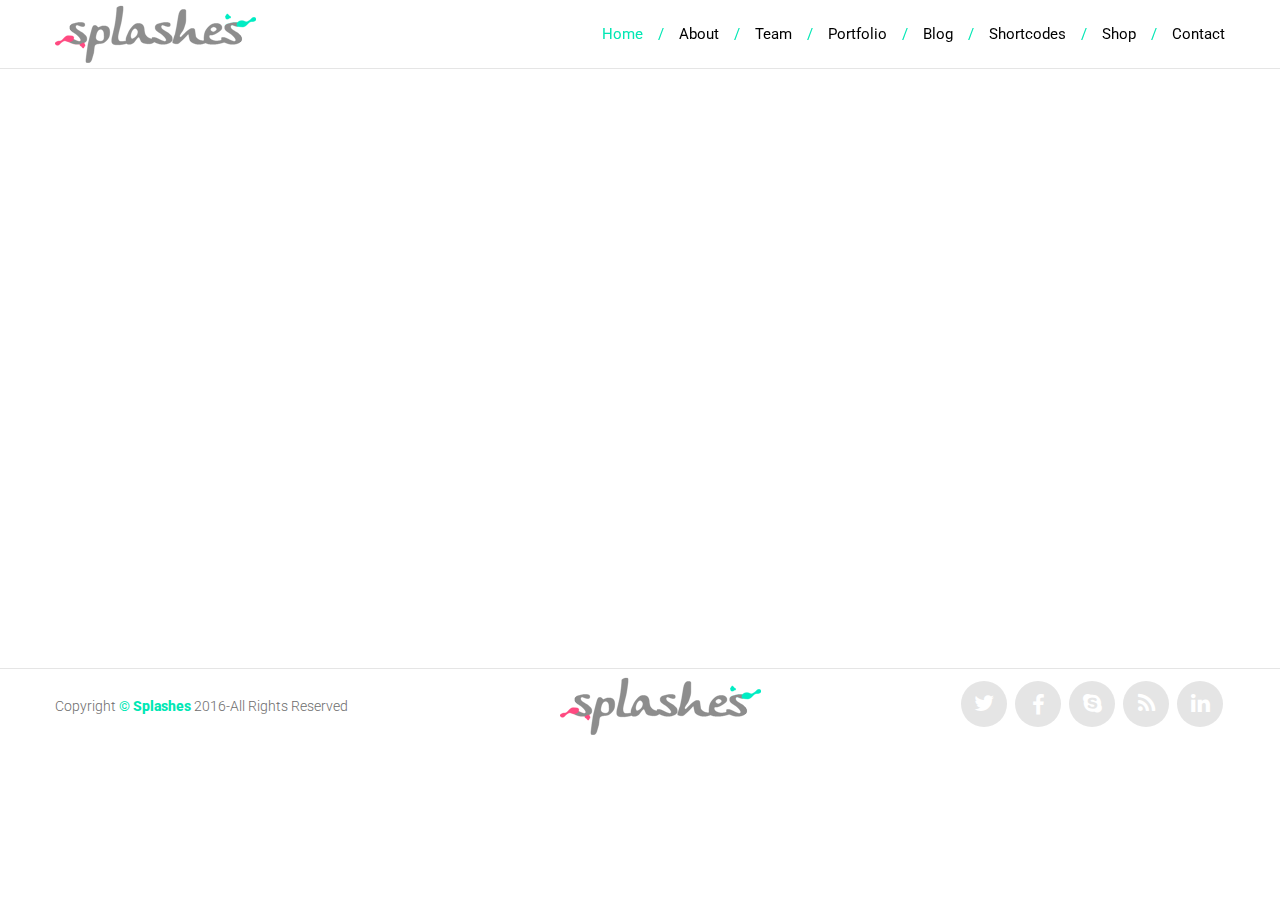
==== commit 89ba6d8e: "Home Page Edited" ====
--- a/index.html
+++ b/index.html
@@ -115,66 +115,28 @@
     <!--/ pade header -->
     <!-- page content -->
 
-    <section id="about" class="about-us padding-section">
-      <div class="grid-row" style="display: flex; justify-content: center">
-          <div class="grid-col grid-col-12 content-img col-sd-12">
-            <!-- <img class="ipad" src="images/ipad.png" alt /> -->
-            <div class="h_iframe">
-              <iframe
-                src="https://www.youtube.com/embed/iA7XCf78ITU?autoplay=1"
-                frameborder="0"
-                allow="accelerometer; autoplay; encrypted-media; gyroscope; picture-in-picture"
-                allowfullscreen
-              ></iframe>
-            </div>
-            <img id="splash-1" src="img/splash-1.png" alt />
-            <img id="splash-2" src="img/splash-2.png" alt />
-          </div>
-        </div>
-      </div>
-      <hr />
-      <div class="grid-row clear">
-        <div class="grid-col-row">
-          <div class="item-example grid-col grid-col-3">
-            <div class="rectangle"><i class="fa fa-video-camera"></i></div>
-            <h3>VIDEO PRODUCTION</h3>
-            <div class="line"></div>
-            <p>
-              Proin accumsan augue a risus laoreet, sed malesuada lacus
-              faucibus.
-            </p>
-          </div>
-          <div class="item-example grid-col grid-col-3">
-            <div class="rectangle"><i class="fa fa-rocket"></i></div>
-            <h3>STRATEGIC BRANDING</h3>
-            <div class="line"></div>
-            <p>
-              Pellentesque massa quam, pharetra sit amet odio vitae, ornare
-              fermentum
-            </p>
-          </div>
-          <div class="item-example grid-col grid-col-3">
-            <div class="rectangle"><i class="fa fa-image"></i></div>
-            <h3>WEBSITE DESIGN</h3>
-            <div class="line"></div>
-            <p>
-              Aenean laoreet non odio vel auctor. Quisque malesuada feugiat
-              metus
-            </p>
-          </div>
-          <div class="item-example grid-col grid-col-3">
-            <div class="rectangle"><i class="fa fa-gamepad"></i></div>
-            <h3>GAME DESIGN</h3>
-            <div class="line"></div>
-            <p>
-              Proin accumsan augue a risus laoreet, sed malesuada lacus
-              faucibus.
-            </p>
+    <section id="about" class="about-us padding-section" style="">
+      <div
+        class="grid-row"
+        style="display: flex; padding: 0px; margin: 0; min-width: 100%"
+      >
+        <div
+          class="grid-col grid-col-12 content-img col-sd-12"
+          style="margin: 0; min-width: 100%"
+        >
+          <!-- <img class="ipad" src="images/ipad.png" alt /> -->
+          <div class="h_iframe">
+            <iframe
+              src="https://www.youtube.com/embed/iA7XCf78ITU?autoplay=1"
+              frameborder="0"
+              allow="accelerometer; autoplay; encrypted-media; gyroscope; picture-in-picture"
+              allowfullscreen=""
+            ></iframe>
           </div>
         </div>
       </div>
     </section>
-
+    <!-- 
     <section class="text-section parallaxed">
       <div
         class="parallax-image"
@@ -592,6 +554,7 @@
         </div>
       </div>
     </section>
+
     <section id="blog" class="padding-section">
       <div class="blog-head">
         <div class="grid-row">
@@ -827,6 +790,7 @@
         </div>
       </div>
     </section>
+
     <section id="innovation" class="innovation parallaxed">
       <div
         class="parallax-image"
@@ -871,6 +835,7 @@
         </div>
       </div>
     </section>
+    
     <section id="contact" class="contact padding-section">
       <div class="contact-head">
         <div class="grid-row">
@@ -926,7 +891,7 @@
           </form>
         </div>
       </div>
-    </section>
+    </section> -->
     <!--/ page content -->
     <!-- page footer -->
     <footer id="footer">
--- a/css/main.css
+++ b/css/main.css
@@ -696,7 +696,7 @@
 /* about us */
 /**/
 .padding-section {
-  margin-top: 90px;
+  /* margin-top: 90px; */
 }
 
 .title {
@@ -2369,21 +2369,19 @@
   height: 100%;
 }
 .h_iframe {
-  width: 900px;
-  height: 500px;
+  width: 100%;
+  height: 600px;
 }
 @media screen and (max-width: 980px) {
   /* pad */
   .h_iframe {
-    width: 700px;
-    height: 400px;
+    height: 550px;
   }
 }
 @media screen and (max-width: 767px) {
   /* phone */
   .h_iframe {
-    width: 450px;
-    height: 250px;
+    height: 375px;
   }
 }
 /**/
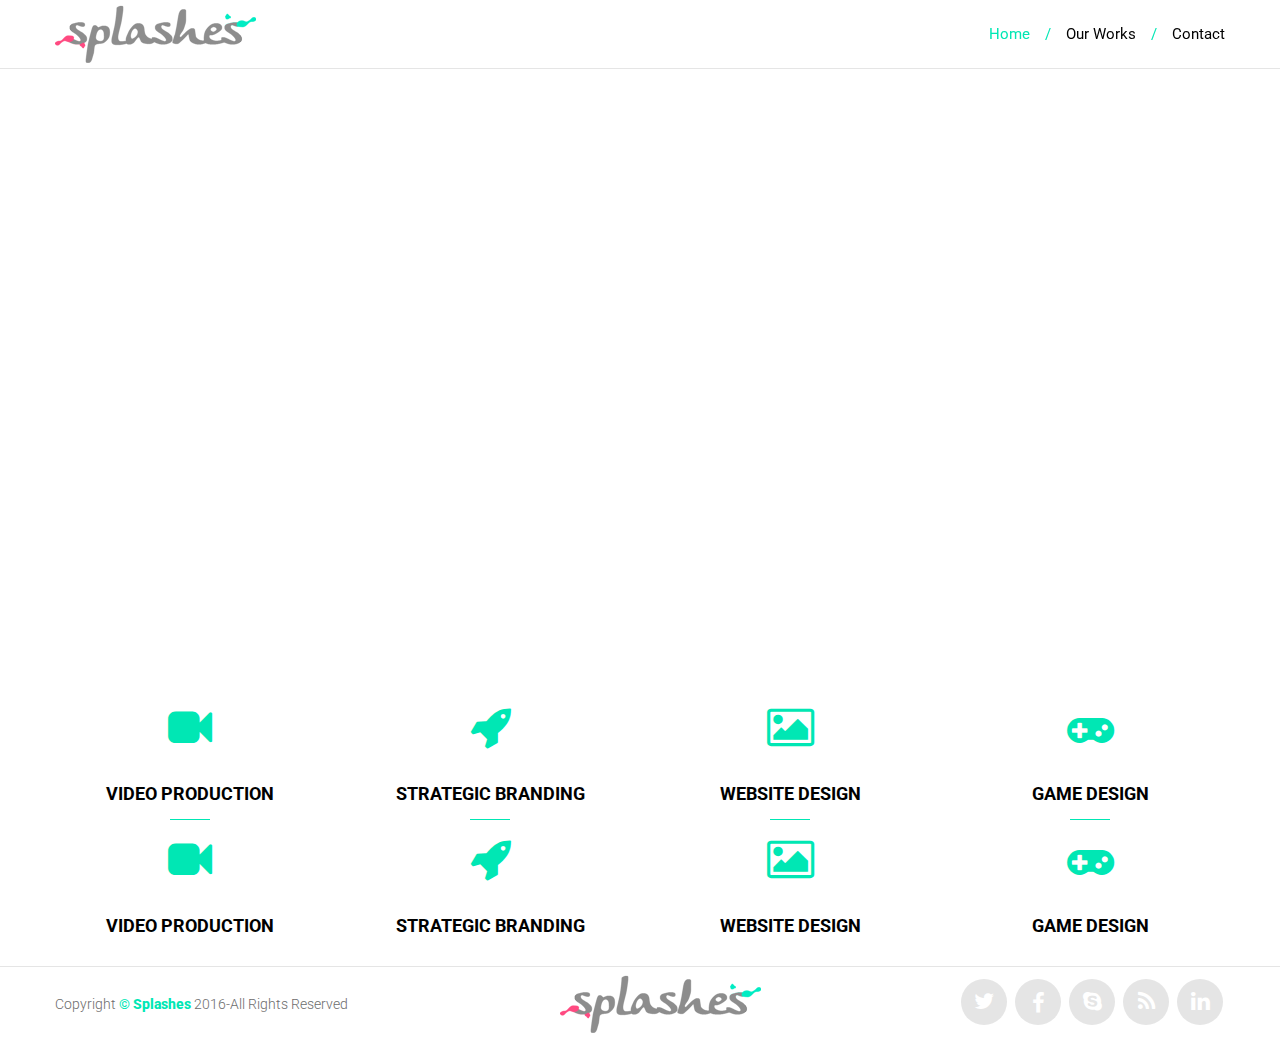
==== commit 1895ae51: "Header | Our-Work Page | Css Edited" ====
--- a/index.html
+++ b/index.html
@@ -38,72 +38,7 @@
               </a>
               <ul class="clear">
                 <li><a href="index.html" class="active-link">Home</a></li>
-                <li><a href="aboutus.html">About</a></li>
-                <li><a href="team.html">Team</a></li>
-                <li>
-                  <a href="portfolio-four-columns.html">Portfolio</a>
-                  <ul>
-                    <li>
-                      <a href="portfolio-four-columns.html"
-                        ><span>Four Columns</span></a
-                      >
-                    </li>
-                    <li>
-                      <a href="portfolio-tree-columns.html"
-                        ><span>Three Columns</span></a
-                      >
-                    </li>
-                    <li>
-                      <a href="portfolio-two-columns.html"
-                        ><span>Two Columns</span></a
-                      >
-                    </li>
-                    <li>
-                      <a href="portfolio-single-item.html"
-                        ><span>Single Item</span></a
-                      >
-                    </li>
-                  </ul>
-                </li>
-                <li>
-                  <a href="blog-with-sidebar.html">Blog</a>
-                  <ul>
-                    <li>
-                      <a href="blog-with-sidebar.html"
-                        ><span>Blog With Sidebar</span></a
-                      >
-                    </li>
-                    <li>
-                      <a href="blog-fullwidth.html"
-                        ><span>Blog Full Width</span></a
-                      >
-                    </li>
-                    <li>
-                      <a href="blog-single-post.html"
-                        ><span>Single Post</span></a
-                      >
-                    </li>
-                  </ul>
-                </li>
-                <li><a href="shortcodes.html">Shortcodes</a></li>
-                <li class="left">
-                  <a href="shop-product-list.html">Shop</a>
-                  <ul>
-                    <li>
-                      <a href="shop-cart.html"><span>Shop Cart</span></a>
-                    </li>
-                    <li>
-                      <a href="shop-product-list.html"
-                        ><span>Shop Product List</span></a
-                      >
-                    </li>
-                    <li>
-                      <a href="shop-single-product.html"
-                        ><span>Shop Single Product</span></a
-                      >
-                    </li>
-                  </ul>
-                </li>
+                <li><a href="our-work.html">Our Works</a></li>
                 <li class="last"><a href="contact.html">Contact</a></li>
               </ul>
             </nav>
@@ -115,7 +50,7 @@
     <!--/ pade header -->
     <!-- page content -->
 
-    <section id="about" class="about-us padding-section" style="">
+    <section id="about" class="about-us padding-section">
       <div
         class="grid-row"
         style="display: flex; padding: 0px; margin: 0; min-width: 100%"
@@ -132,6 +67,50 @@
               allow="accelerometer; autoplay; encrypted-media; gyroscope; picture-in-picture"
               allowfullscreen=""
             ></iframe>
+          </div>
+        </div>
+      </div>
+      <div class="grid-row clear" style="margin-top: 20px">
+        <div class="grid-col-row">
+          <div class="item-example grid-col grid-col-3">
+            <div class="rectangle"><i class="fa fa-video-camera"></i></div>
+            <h3>VIDEO PRODUCTION</h3>
+            <div class="line"></div>
+          </div>
+          <div class="item-example grid-col grid-col-3">
+            <div class="rectangle"><i class="fa fa-rocket"></i></div>
+            <h3>STRATEGIC BRANDING</h3>
+            <div class="line"></div>
+          </div>
+          <div class="item-example grid-col grid-col-3">
+            <div class="rectangle"><i class="fa fa-image"></i></div>
+            <h3>WEBSITE DESIGN</h3>
+            <div class="line"></div>
+          </div>
+          <div class="item-example grid-col grid-col-3">
+            <div class="rectangle"><i class="fa fa-gamepad"></i></div>
+            <h3>GAME DESIGN</h3>
+            <div class="line"></div>
+          </div>
+        </div>
+      </div>
+      <div class="grid-row clear" style="margin-bottom: 30px">
+        <div class="grid-col-row">
+          <div class="item-example grid-col grid-col-3">
+            <div class="rectangle"><i class="fa fa-video-camera"></i></div>
+            <h3>VIDEO PRODUCTION</h3>
+          </div>
+          <div class="item-example grid-col grid-col-3">
+            <div class="rectangle"><i class="fa fa-rocket"></i></div>
+            <h3>STRATEGIC BRANDING</h3>
+          </div>
+          <div class="item-example grid-col grid-col-3">
+            <div class="rectangle"><i class="fa fa-image"></i></div>
+            <h3>WEBSITE DESIGN</h3>
+          </div>
+          <div class="item-example grid-col grid-col-3">
+            <div class="rectangle"><i class="fa fa-gamepad"></i></div>
+            <h3>GAME DESIGN</h3>
           </div>
         </div>
       </div>
--- a/css/main.css
+++ b/css/main.css
@@ -695,10 +695,6 @@
 /**/
 /* about us */
 /**/
-.padding-section {
-  /* margin-top: 90px; */
-}
-
 .title {
   margin-bottom: 40px;
   font-size: 54px;
@@ -784,6 +780,10 @@
   font-size: 15px;
   font-weight: 800;
 }
+.our-works-page {
+  position: absolute;
+}
+
 .grid-contact > i,
 .contact-page .contacts > div > i {
   position: absolute;
@@ -3357,7 +3357,6 @@
 /**/
 .item-example {
   text-align: center;
-  margin-bottom: 50px;
 }
 
 .line {
@@ -3401,7 +3400,6 @@
 .rectangle {
   position: relative;
   margin: auto;
-  margin-top: 50px;
   text-align: center;
   -webkit-transition: all 0.3s;
   -moz-transition: all 0.3s;
